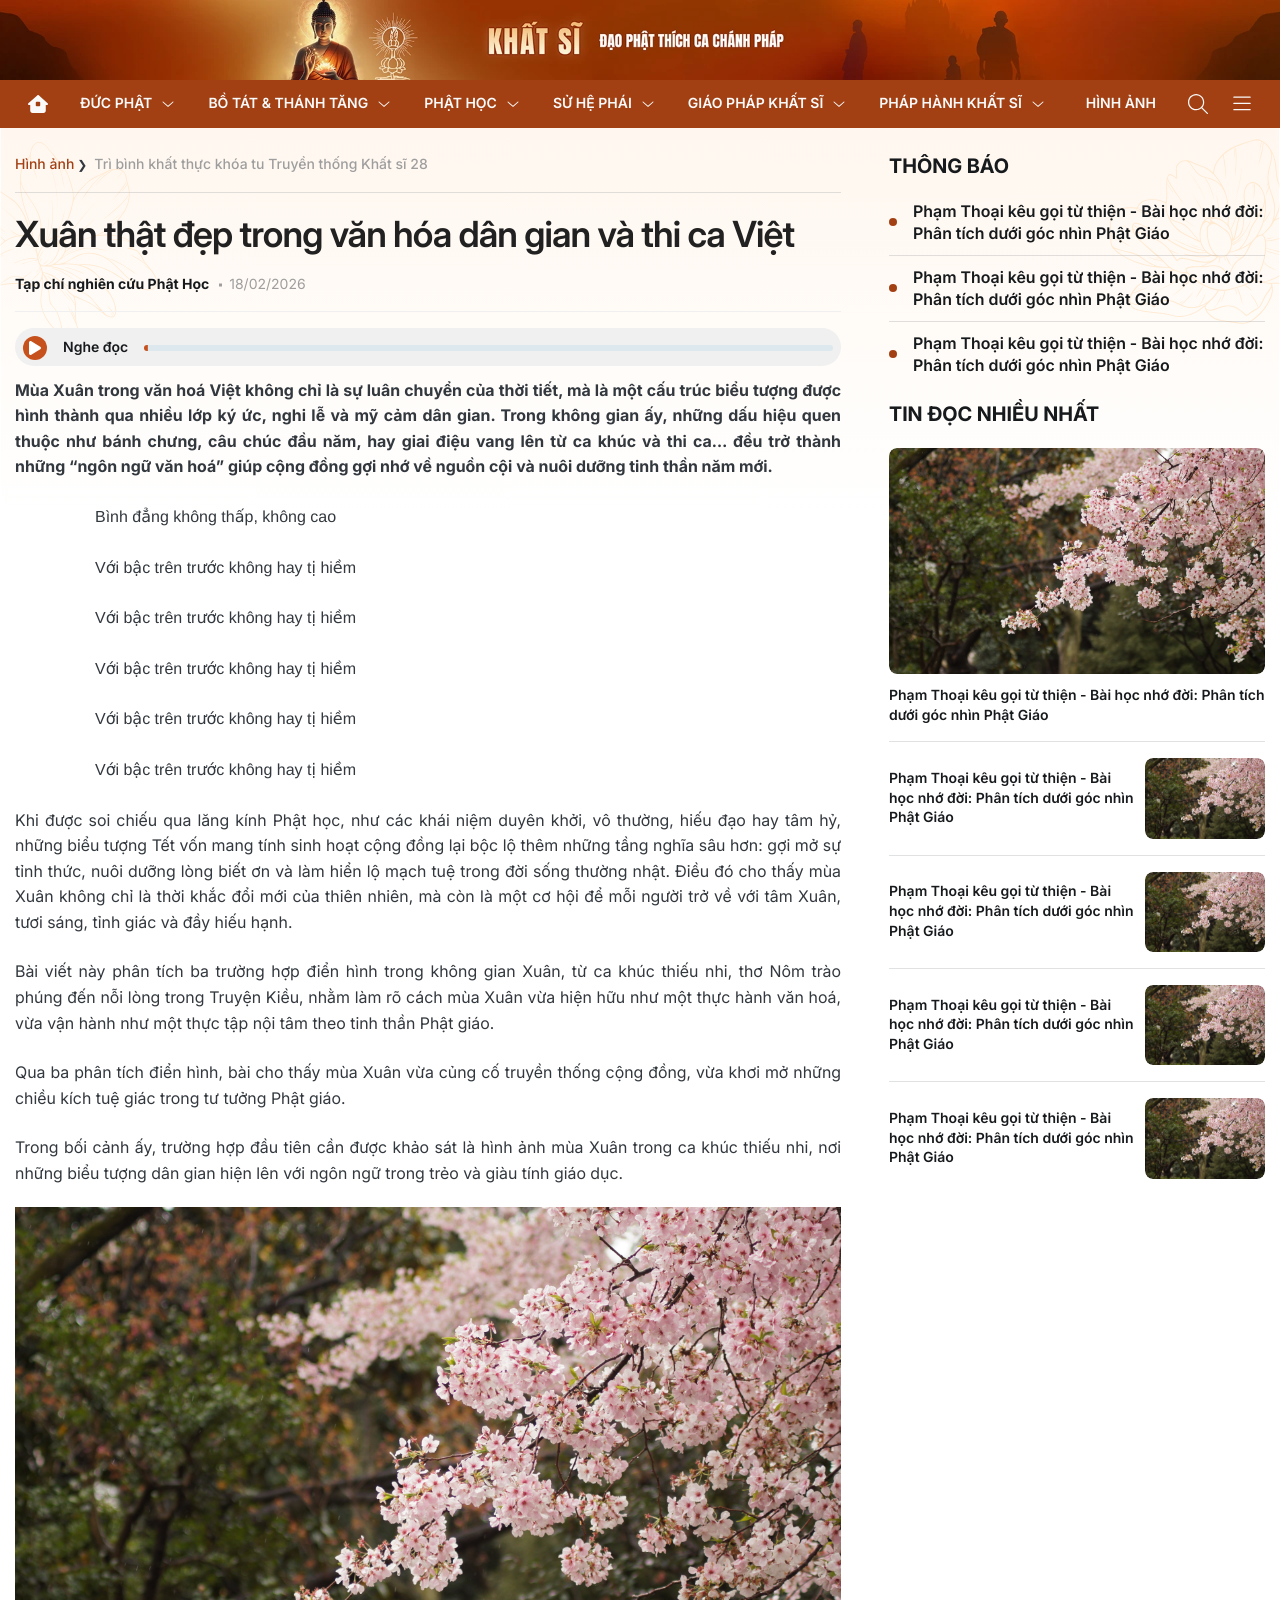
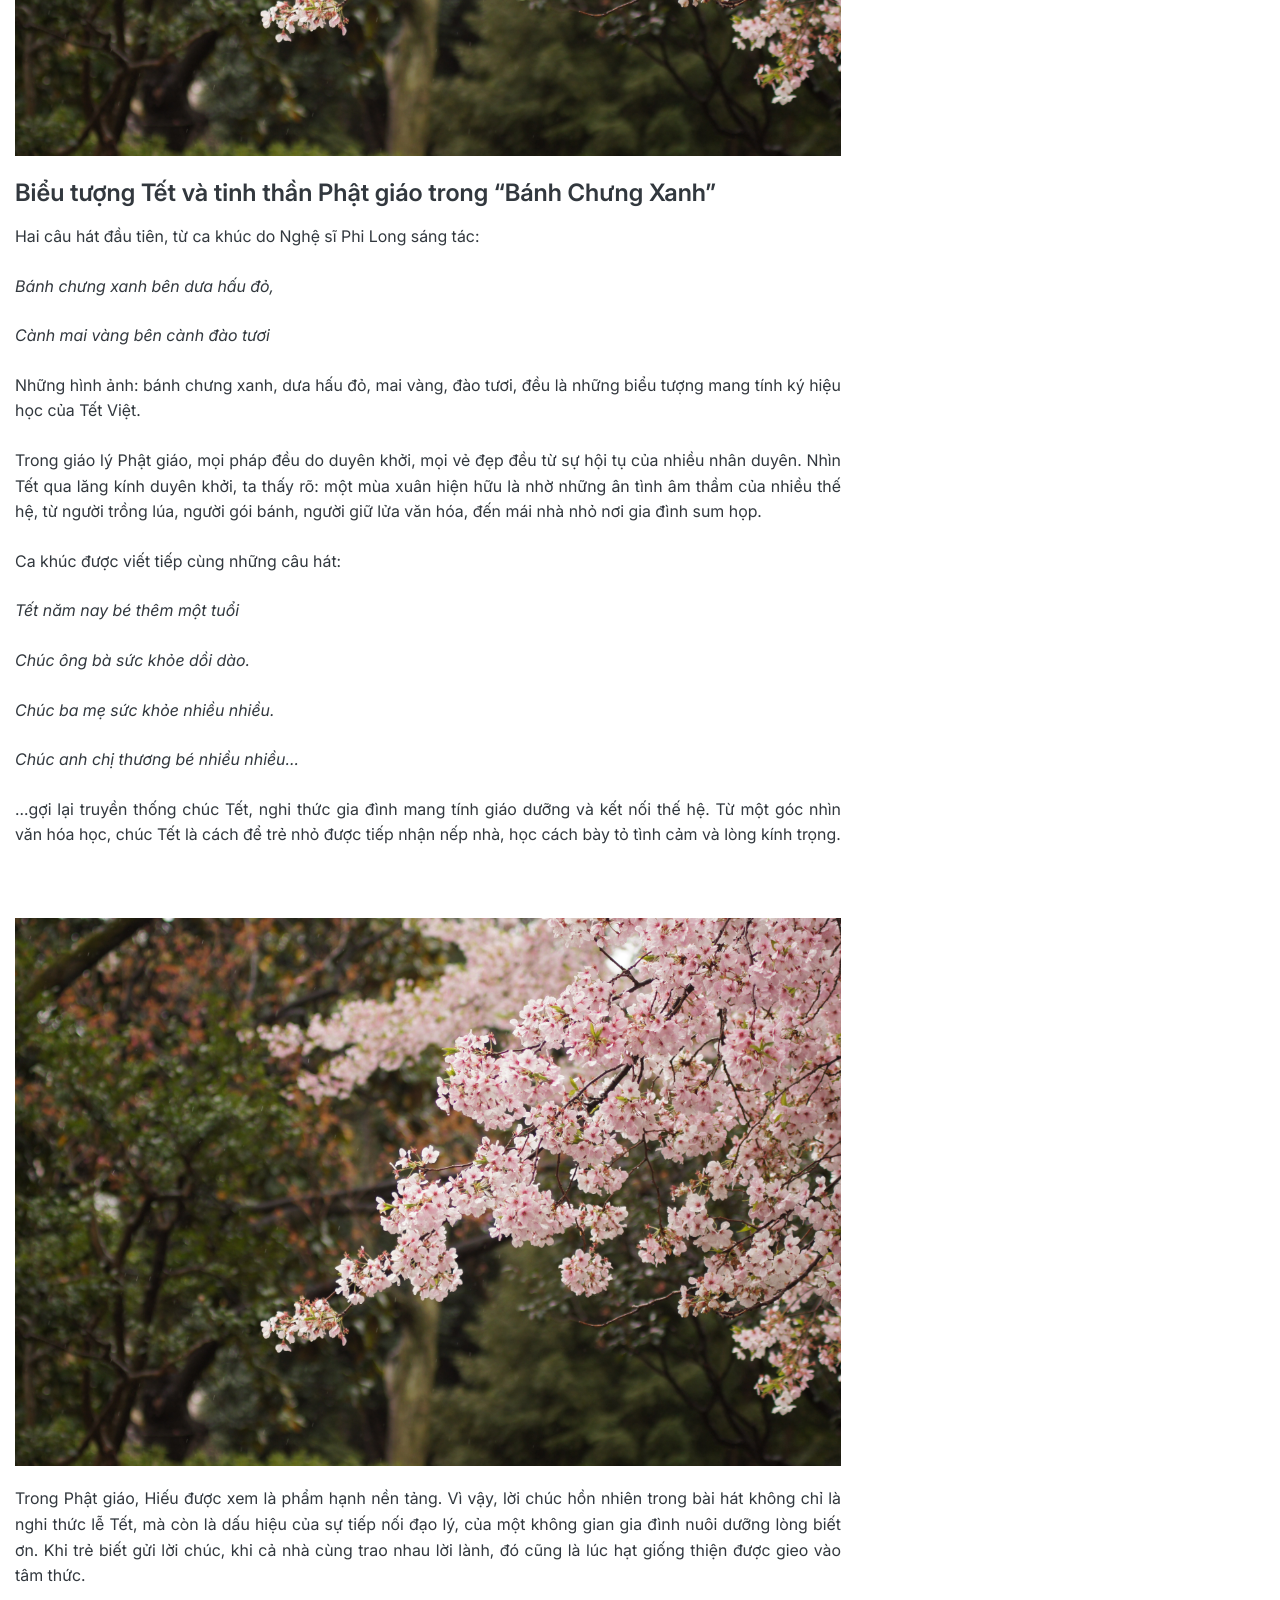
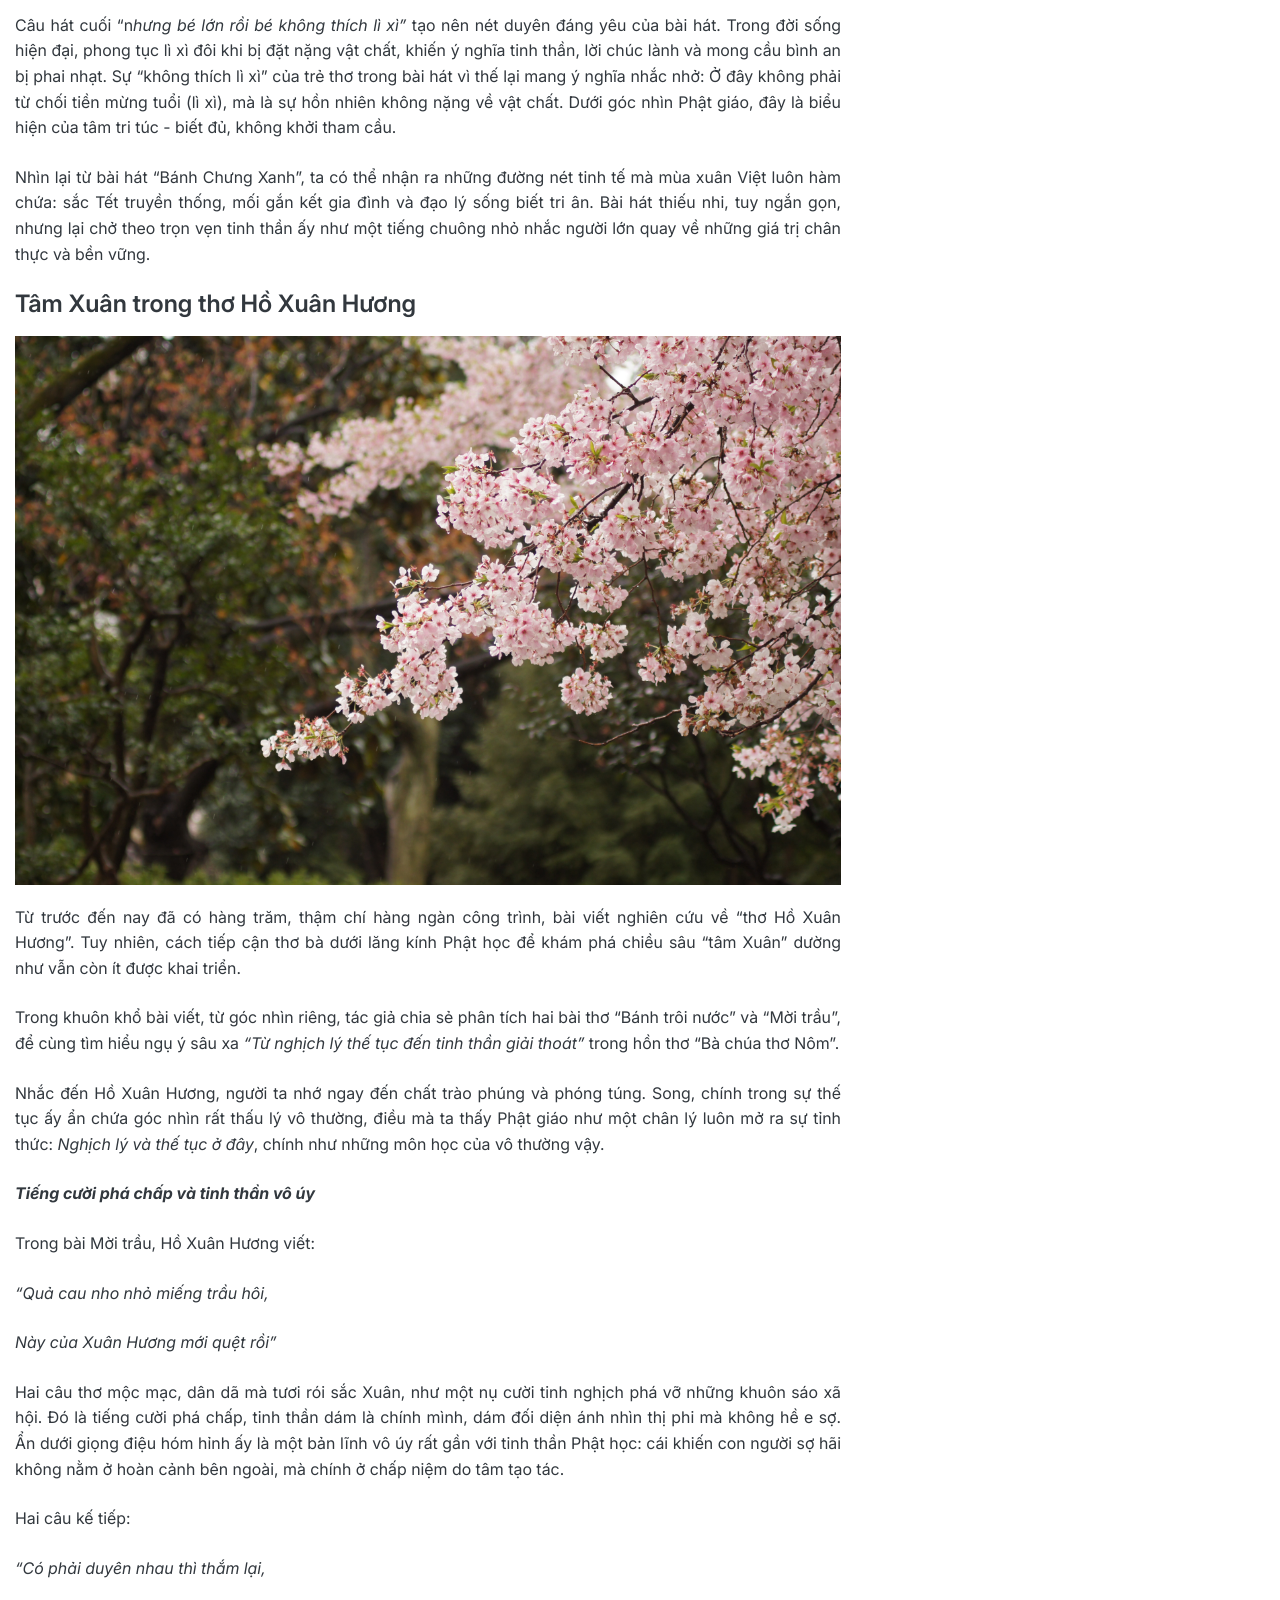
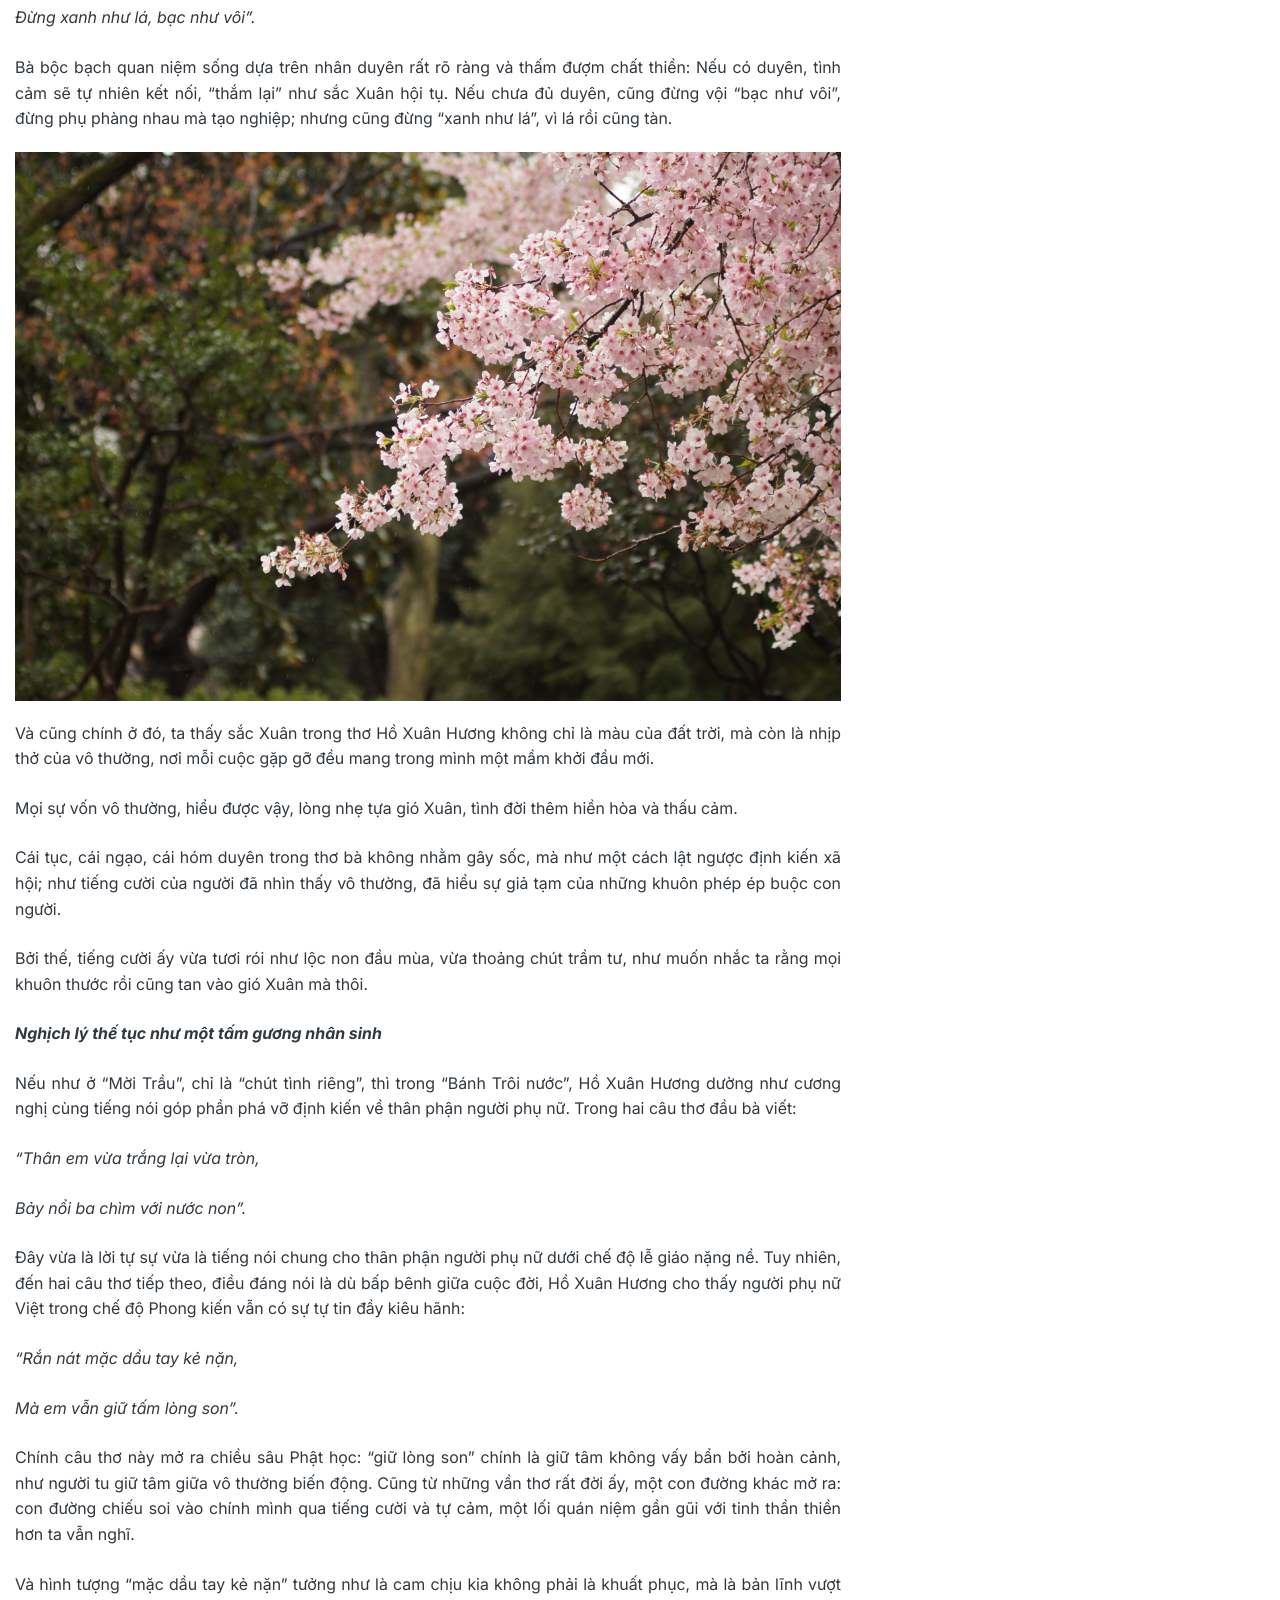
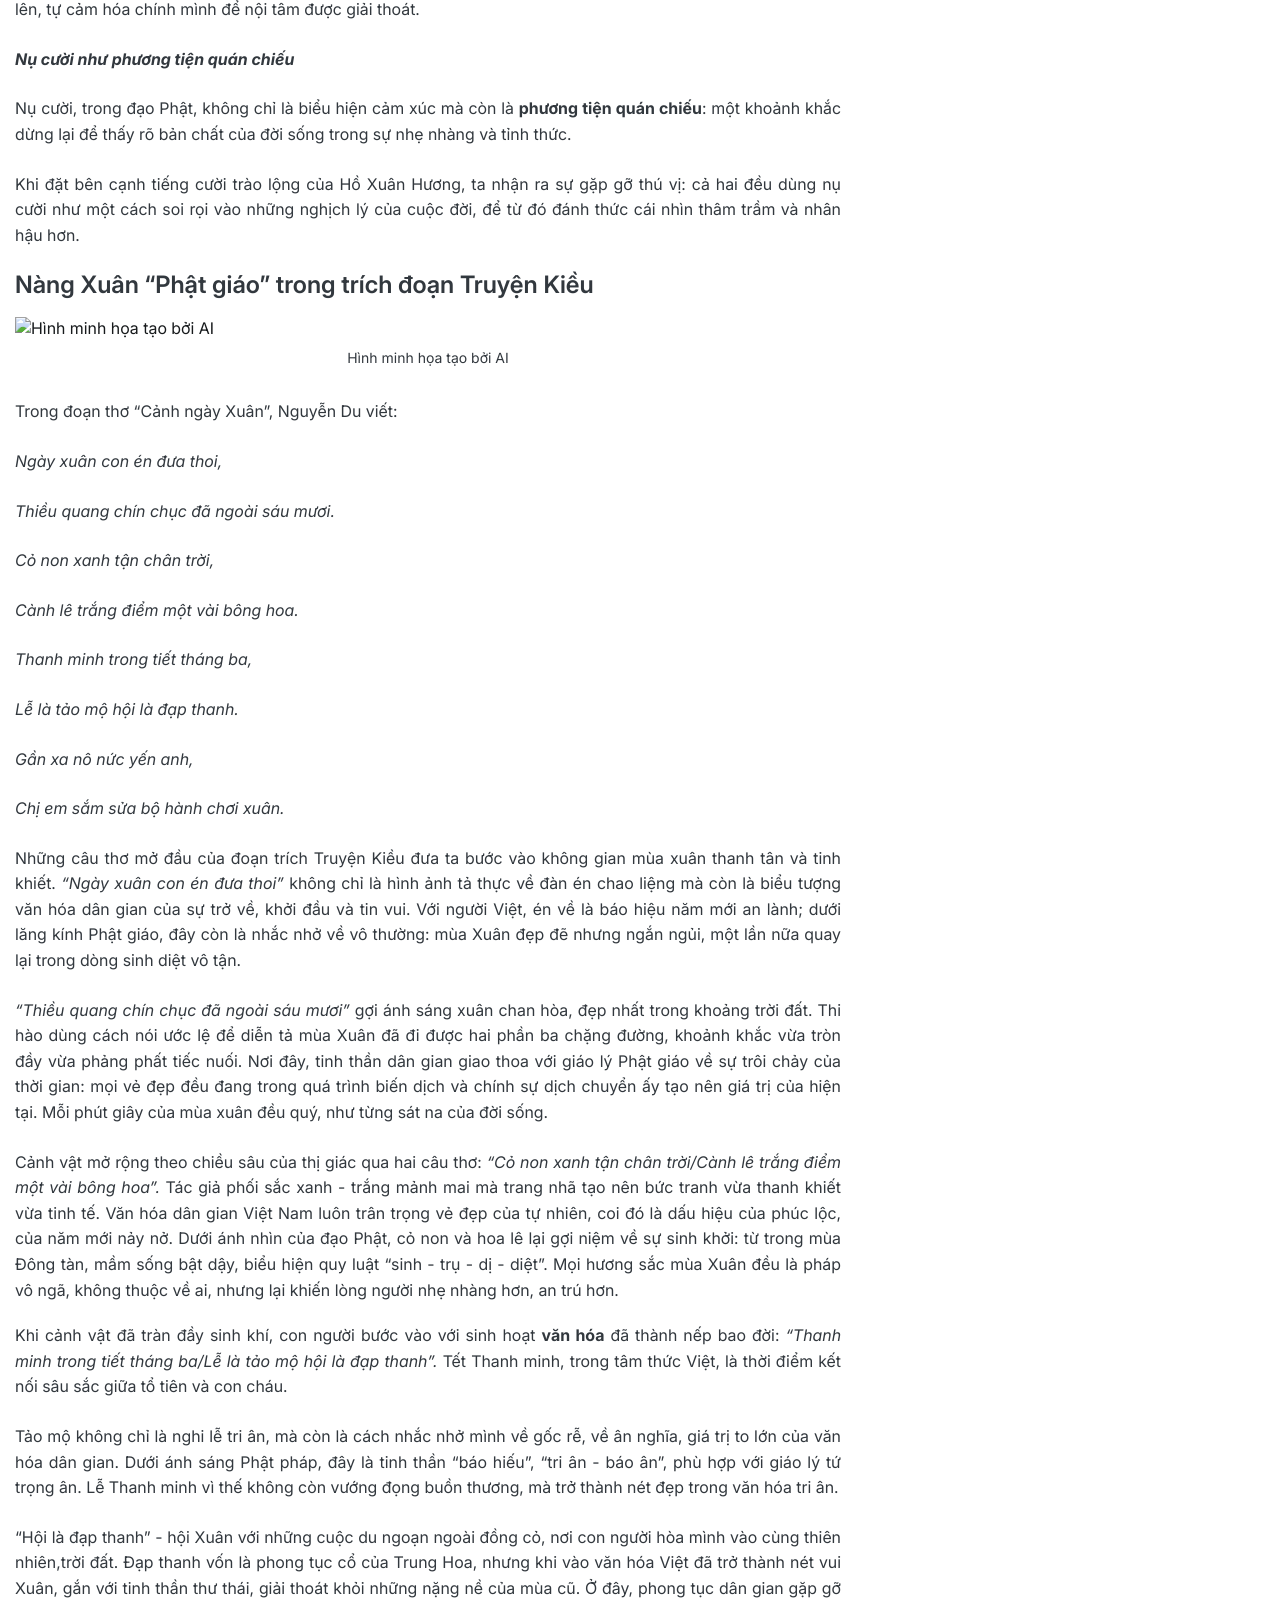
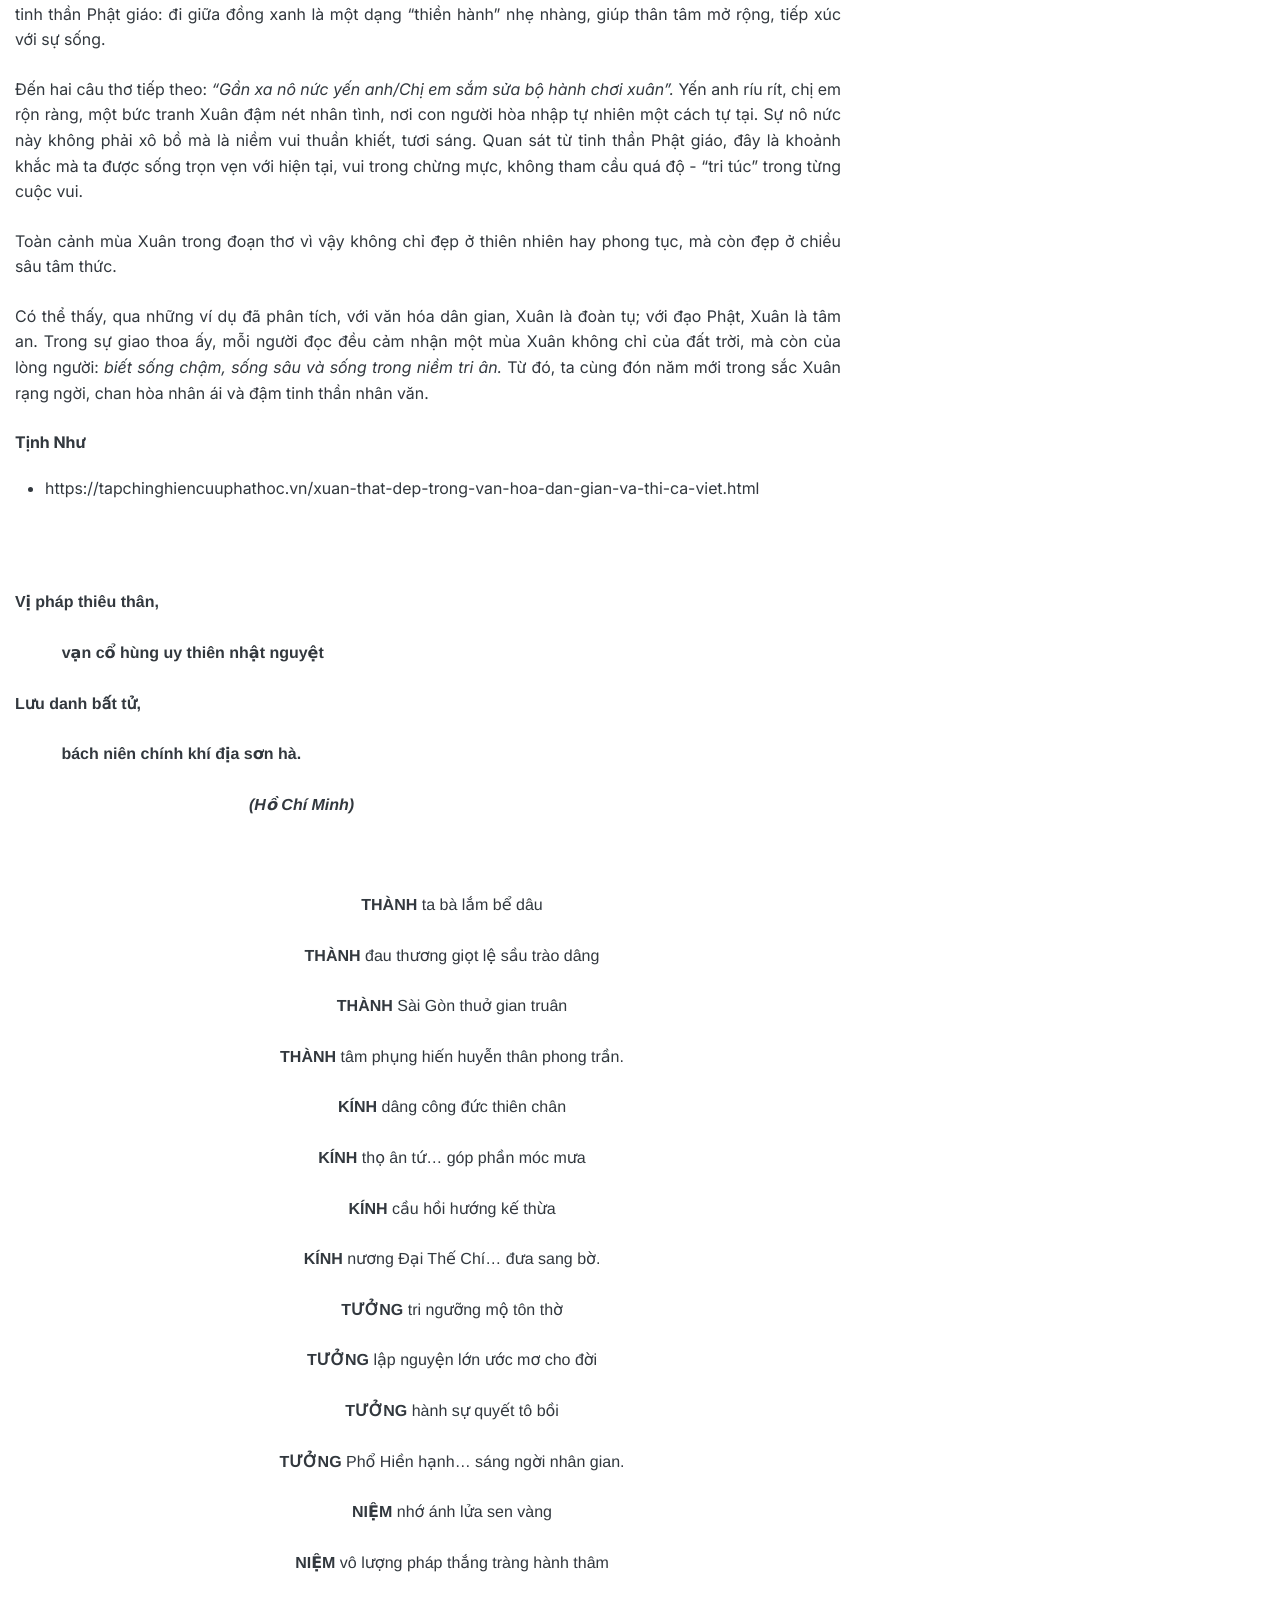
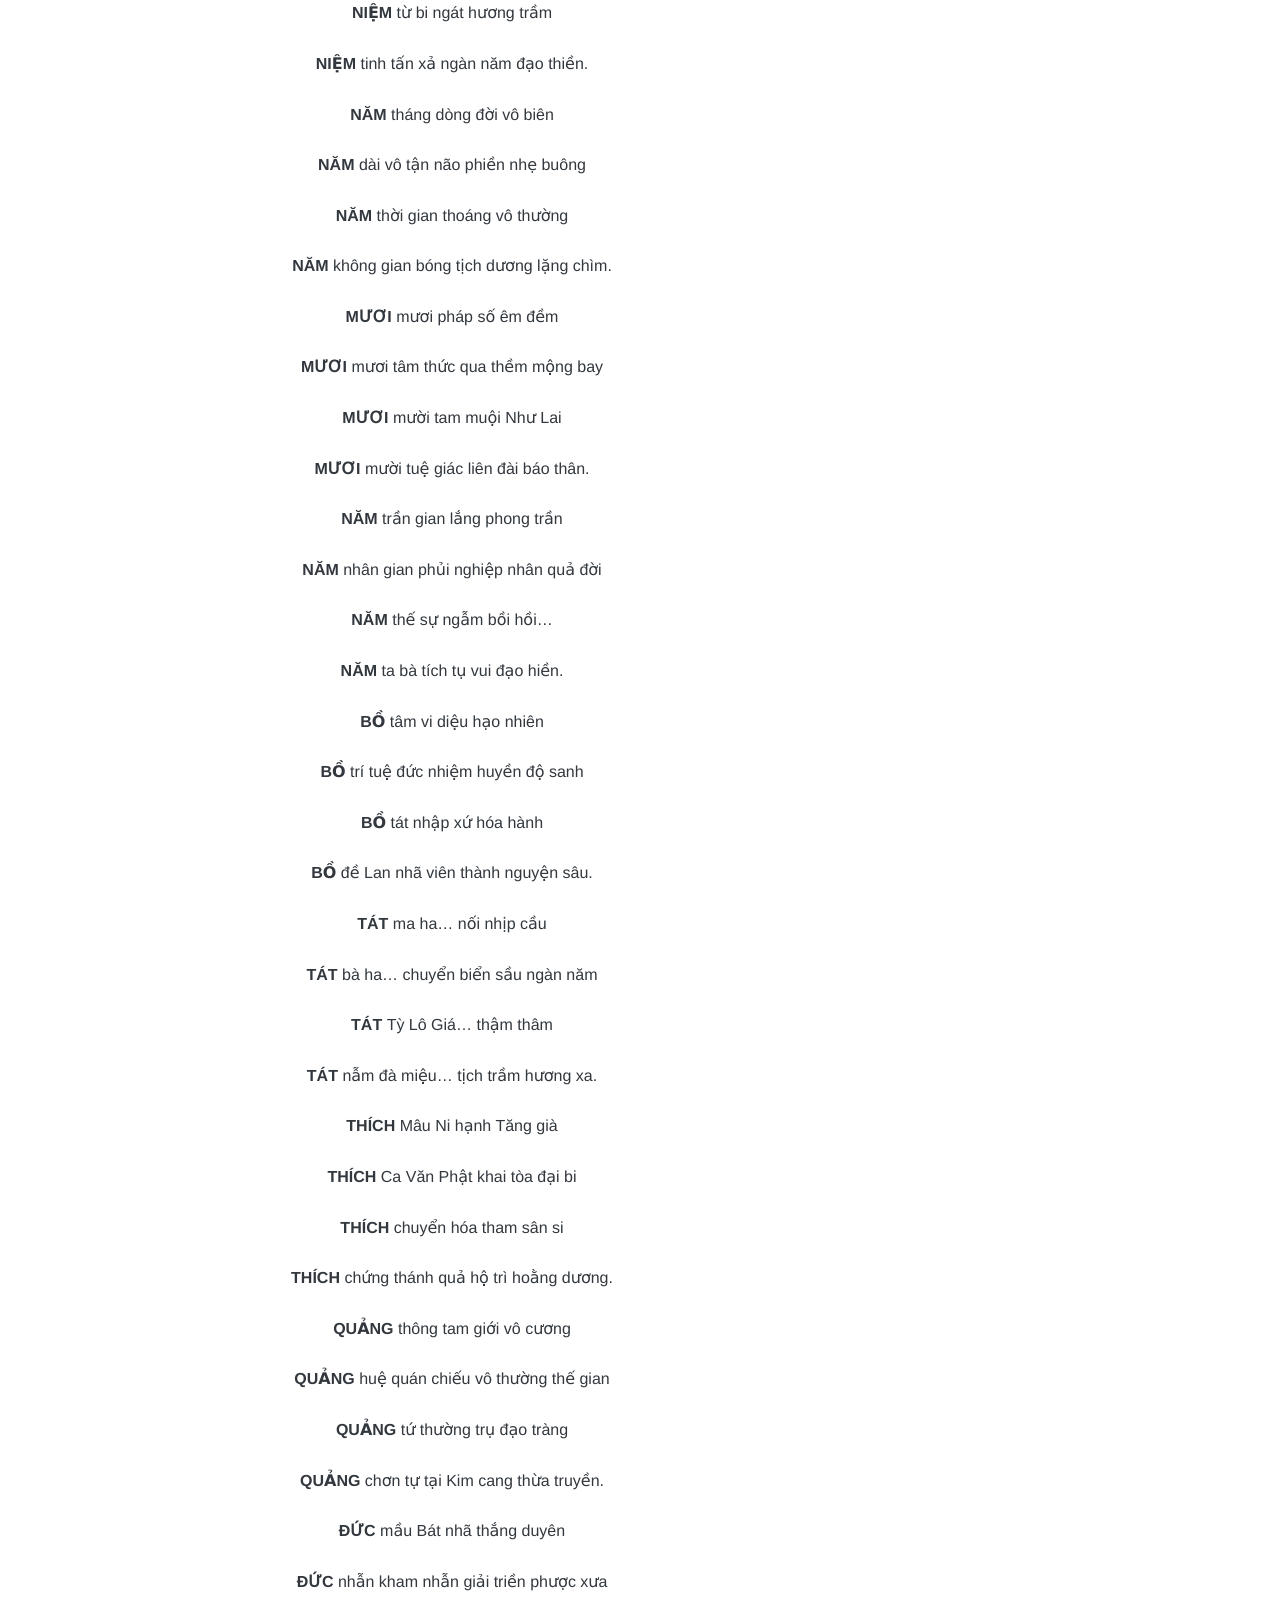
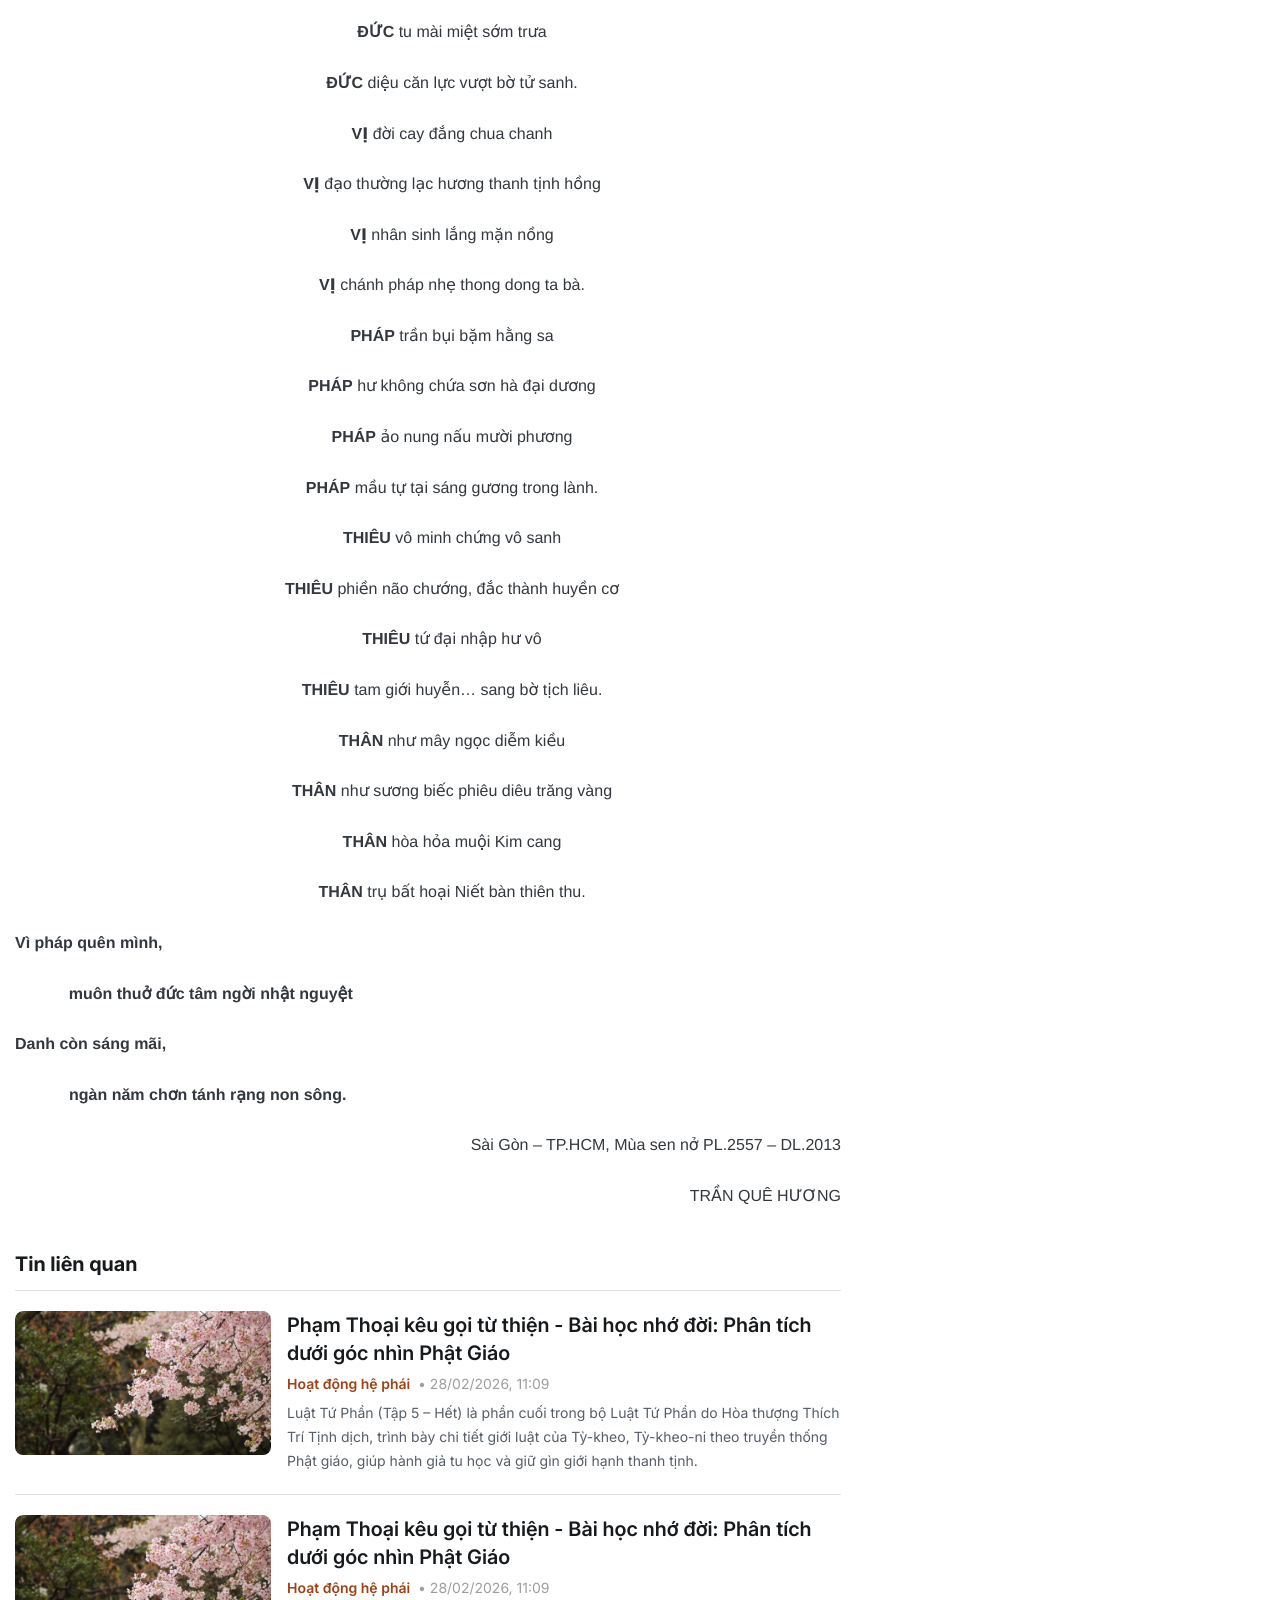
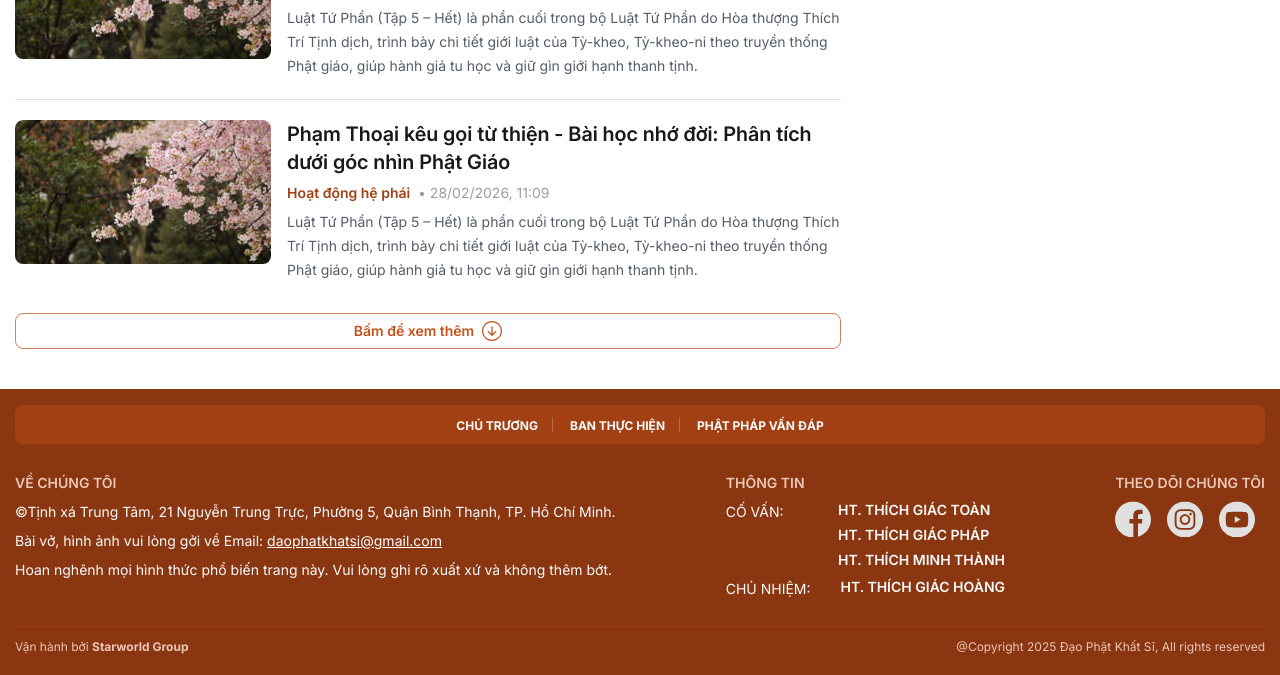
==== detail.html @ 5e08ee6c "19/3" ====
<!DOCTYPE html>
<html lang="vi">
    <head>
        <meta charset="UTF-8" />
        <meta http-equiv="X-UA-Compatible" content="IE=edge" />
        <meta name="viewport" content="width=device-width, initial-scale=1.0" />
        <!-- favicon -->
        <link rel="icon" href="./images/favicon/favicon.ico" type="image/x-icon">
        <!-- end favicon -->
        <meta name="next-size-adjust" content=""/>
        <title>Nối truyền Thích Ca chánh Pháp</title>
        <meta name="description" content="Trang thông tin tổng hợp về Đạo phật Khất sĩ, Giáo Hội Tăng Già Khất Sĩ Việt Nam, cung cấp tri thức Phật Gíao chính xác."/>
        <meta property="og:title" content="Nối truyền Thích Ca chánh Pháp"/>
        <meta property="og:description" content="Trang thông tin tổng hợp về Đạo phật Khất sĩ, Giáo Hội Tăng Già Khất Sĩ Việt Nam, cung cấp tri thức Phật Gíao chính xác."/>
        <meta property="og:image" content="https://khatsi.vn/images/metadata/og-img.png"/>
        <meta property="og:image:width" content="640"/>
        <meta property="og:image:height" content="360"/>
        <meta property="og:image:alt" content="Trang thông tin tổng hợp về Đạo phật Khất sĩ, Giáo Hội Tăng Già Khất Sĩ Việt Nam, cung cấp tri thức Phật Gíao chính xác."/>
        <meta name="twitter:card" content="summary_large_image"/>
        <meta name="twitter:title" content="Nối truyền Thích Ca chánh Pháp"/>
        <meta name="twitter:description" content="Trang thông tin tổng hợp về Đạo phật Khất sĩ, Giáo Hội Tăng Già Khất Sĩ Việt Nam, cung cấp tri thức Phật Gíao chính xác."/>
        <meta name="twitter:image" content="https://khatsi.vn/images/metadata/og-img.png"/>
        <meta name="twitter:image:width" content="640"/>
        <meta name="twitter:image:height" content="360"/>
        <meta name="twitter:image:alt" content="Trang thông tin tổng hợp về Đạo phật Khất sĩ, Giáo Hội Tăng Già Khất Sĩ Việt Nam, cung cấp tri thức Phật Gíao chính xác."/>
        <link rel="icon" href="./images/favicon/favicon.ico" type="image/x-icon" sizes="16x16"/>
       
        <!-- font -->
        <link rel="preconnect" href="https://fonts.googleapis.com">
        <link rel="preconnect" href="https://fonts.gstatic.com" crossorigin>
        <link href="https://fonts.googleapis.com/css2?family=Inter:ital,opsz,wght@0,14..32,100..900;1,14..32,100..900&family=Roboto:ital,wght@0,100..900;1,100..900&display=swap" rel="stylesheet">
        <!-- end font -->
        <link rel="stylesheet" href="./lib/swiper/swiper-bundle.min.css" />
        <link rel="stylesheet" href="./lib/fancybox/jquery.fancybox.min.css" />
        <link rel="stylesheet" href="./css/style.css" />
        <script src="./lib/jquery/jquery-3.7.1.min.js"></script>
    </head>

    <body>
        <!-- ads top -->
        <div class="ads-top">
            <div class="d-3xl-block d-md-none">
                <img src="./images/webp/banner-top-1920.webp" alt="">
            </div>
            <div class="d-3xl-none d-md-block">
                <img src="./images/webp/banner-top-480.webp" alt="">
            </div>
        </div>
        <!-- end ads top -->
        <!-- header -->
        <header id="header" class="header relative js__stickyHeader">
            <!-- pc -->
            <div class="d-3xl-block d-lg-none">
                <!-- navbar -->
                <nav class="w-wrapper navbar bg-red-a2 d-3xl-flex">
                    <div class="navber-container w-1280 d-3xl-flex items-center justify-between gap-8">
                        <!-- navbar home -->
                        <div class="navbar-home flex-0">
                            <a href="#" class="navbar-home__link">
                                <img src="./images/svg/home-fa.svg" alt="" />
                            </a>
                        </div>
                        <!-- end navbar home -->
                        <!-- menu -->
                        <ul class="navbar-wrapper w-full flex-1 d-3xl-flex items-center">
                            <!-- item -->
                            <li class="navbar-item">
                                <div class="navbar-item__heading d-3xl-flex items-center">
                                    <div class="navbar-item__title fs-14 text-w-fa text-uppercase fw-600">
                                        <a href="#" class="">Đức phật</a>
                                    </div>
                                    <div class="navbar-item__icon">
                                        <img src="./images/svg/arrow-down-fa.svg" alt="">
                                    </div>
                                </div>
                                <ul class="navbar-dropdown fs-16 text-gray-323 fw-500">
                                    <li class="navbar-dropdown__item">
                                        <a href="#">Phật đản</a>
                                    </li>
                                    <li class="navbar-dropdown__item">
                                        <a href="#">Phật thành đạo</a>
                                    </li>
                                    <li class="navbar-dropdown__item">
                                        <a href="#">Công hạnh Đức Phật</a>
                                    </li>
                                </ul>
                            </li>
                            <!-- end item -->
                            <!-- item -->
                            <li class="navbar-item">
                                <div class="navbar-item__heading d-3xl-flex items-center">
                                    <div class="navbar-item__title fs-14 text-w-fa text-uppercase fw-600">
                                        <a href="#" class="">Bồ tát & Thánh tăng</a>
                                    </div>
                                    <div class="navbar-item__icon">
                                        <img src="./images/svg/arrow-down-fa.svg" alt="">
                                    </div>
                                </div>
                                <ul class="navbar-dropdown fs-16 text-gray-323 fw-500">
                                    <li class="navbar-dropdown__item">
                                        <a href="#">Phật đản</a>
                                    </li>
                                    <li class="navbar-dropdown__item">
                                        <a href="#">Phật thành đạo</a>
                                    </li>
                                    <li class="navbar-dropdown__item">
                                        <a href="#">Công hạnh Đức Phật</a>
                                    </li>
                                </ul>
                            </li>
                            <!-- end item -->
                            <!-- item -->
                            <li class="navbar-item">
                                <div class="navbar-item__heading d-3xl-flex items-center">
                                    <div class="navbar-item__title fs-14 text-w-fa text-uppercase fw-600">
                                        <a href="#" class="">Phật học</a>
                                    </div>
                                    <div class="navbar-item__icon">
                                        <img src="./images/svg/arrow-down-fa.svg" alt="">
                                    </div>
                                </div>
                                <ul class="navbar-dropdown fs-16 text-gray-323 fw-500">
                                    <li class="navbar-dropdown__item">
                                        <a href="#">Phật đản</a>
                                    </li>
                                    <li class="navbar-dropdown__item">
                                        <a href="#">Phật thành đạo</a>
                                    </li>
                                    <li class="navbar-dropdown__item">
                                        <a href="#">Công hạnh Đức Phật</a>
                                    </li>
                                </ul>
                            </li>
                            <!-- end item -->
                            <!-- item -->
                            <li class="navbar-item">
                                <div class="navbar-item__heading d-3xl-flex items-center">
                                    <div class="navbar-item__title fs-14 text-w-fa text-uppercase fw-600">
                                        <a href="#" class="">Sử hệ phái</a>
                                    </div>
                                    <div class="navbar-item__icon">
                                        <img src="./images/svg/arrow-down-fa.svg" alt="">
                                    </div>
                                </div>
                                <ul class="navbar-dropdown fs-16 text-gray-323 fw-500">
                                    <li class="navbar-dropdown__item">
                                        <a href="#">Phật đản</a>
                                    </li>
                                    <li class="navbar-dropdown__item">
                                        <a href="#">Phật thành đạo</a>
                                    </li>
                                    <li class="navbar-dropdown__item">
                                        <a href="#">Công hạnh Đức Phật</a>
                                    </li>
                                </ul>
                            </li>
                            <!-- end item -->
                            <!-- item -->
                            <li class="navbar-item">
                                <div class="navbar-item__heading d-3xl-flex items-center">
                                    <div class="navbar-item__title fs-14 text-w-fa text-uppercase fw-600">
                                        <a href="#" class="">Giáo pháp khất sĩ</a>
                                    </div>
                                    <div class="navbar-item__icon">
                                        <img src="./images/svg/arrow-down-fa.svg" alt="">
                                    </div>
                                </div>
                                <ul class="navbar-dropdown fs-16 text-gray-323 fw-500">
                                    <li class="navbar-dropdown__item">
                                        <a href="#">Phật đản</a>
                                    </li>
                                    <li class="navbar-dropdown__item">
                                        <a href="#">Phật thành đạo</a>
                                    </li>
                                    <li class="navbar-dropdown__item">
                                        <a href="#">Công hạnh Đức Phật</a>
                                    </li>
                                </ul>
                            </li>
                            <!-- end item -->
                            <!-- item -->
                            <li class="navbar-item">
                                <div class="navbar-item__heading d-3xl-flex items-center">
                                    <div class="navbar-item__title fs-14 text-w-fa text-uppercase fw-600">
                                        <a href="#" class="">Pháp hành khất sĩ</a>
                                    </div>
                                    <div class="navbar-item__icon">
                                        <img src="./images/svg/arrow-down-fa.svg" alt="">
                                    </div>
                                </div>
                                <ul class="navbar-dropdown fs-16 text-gray-323 fw-500">
                                    <li class="navbar-dropdown__item">
                                        <a href="#">Phật đản</a>
                                    </li>
                                    <li class="navbar-dropdown__item">
                                        <a href="#">Phật thành đạo</a>
                                    </li>
                                    <li class="navbar-dropdown__item">
                                        <a href="#">Công hạnh Đức Phật</a>
                                    </li>
                                </ul>
                            </li>
                            <!-- end item -->
                            
                        </ul>
                        <!-- end menu -->
                        
                        <div class="navbar-right flex-0 d-3xl-flex items-center gap-8">
                            <!-- hinh anh -->
                            <div class="navbar-item">
                                <div class="navbar-item__heading d-3xl-flex items-center">
                                    <div class="navbar-item__title fs-14 text-w-fa text-uppercase fw-600">
                                        <a href="#" class="">Hình ảnh</a>
                                    </div>
                                </div>
                            </div>
                            <!-- end hinh anh -->
                            <!-- search -->
                            <div class="serach-pc js__searchPc">
                                <div class="serach-pc__icon flex-0 icon-20 js__showFormSearchPc">
                                    <img src="./images/svg/search-fa.svg" alt="">
                                </div>
                                
                                <!-- form -->
                                <div class="serach-pc__form js__formSearchPc">
                                    <form action="" class="relative">
                                        <div class="form-group d-3xl-flex items-center w-full">
                                            <input type="text" class="search-input fs-14 w-full h-full js__focusSearchPc" placeholder="Nhập nội dung cần tìm...">
                                            <button class="search-btn">
                                                <img src="./images/svg/search-fa.svg" alt="">
                                            </button>
                                        </div>
                                    </form>
                                </div>
                                <!-- end form -->
                            </div>
                            <!-- end search -->
                            <!-- navbar more -->
                            <div class="navbar-more js__navbarMore">
                                <div class="navbar-more__icon js__navbarMoreIcon">
                                    <div class="bar d-3xl-flex items-center justify-end">
                                        <div class="bar-icon">
                                            <img src="./images/svg/bar-fa.svg" alt="">
                                        </div>
                                    </div>
                                    <div class="close d-3xl-none items-center justify-end">
                                        <div class="bar-icon">
                                            <img src="./images/svg/close-fa.svg" alt="">
                                        </div>
                                    </div>
                                </div>
                                <div class="navbar-more__content js__navbarMoreContent">
                                    <div class="navbar-more__inner w-1280 scroll">
                                        <ul class="navbar-more__list d-3xl-grid col-4 col-md-2 gap-20 pt-12">
                                            <li class="navbar-more__item js__fullMoreNavbarItem">
                                                <div class="navbar-more__title"><a href="#">Cate 1</a></div>
                                                <ul class="navbar-more__children">
                                                    <li><a href="#">Cate 2</a></li>
                                                    <li><a href="#">Cate 2</a></li>
                                                    <li><a href="#">Cate 2</a></li>
                                                    <li><a href="#">Cate 2</a></li>
                                                </ul>
                                                <div class="navbar-more__btn fs-12 text-gray-75 js__showFullMoreNavbarItem">Xem thêm</div>
                                            </li>
                                            <li class="navbar-more__item js__fullMoreNavbarItem">
                                                <div class="navbar-more__title"><a href="#">Cate 1</a></div>
                                                <ul class="navbar-more__children">
                                                    <li><a href="#">Cate 2</a></li>
                                                    <li><a href="#">Cate 2</a></li>
                                                    <li><a href="#">Cate 2</a></li>
                                                    <li><a href="#">Cate 2</a></li>
                                                </ul>
                                                <div class="navbar-more__btn fs-12 text-gray-75 js__showFullMoreNavbarItem">Xem thêm</div>
                                            </li>
                                            <li class="navbar-more__item js__fullMoreNavbarItem">
                                                <div class="navbar-more__title"><a href="#">Cate 1</a></div>
                                                <ul class="navbar-more__children">
                                                    <li><a href="#">Cate 2</a></li>
                                                    <li><a href="#">Cate 2</a></li>
                                                    <li><a href="#">Cate 2</a></li>
                                                    <li><a href="#">Cate 2</a></li>
                                                </ul>
                                                <div class="navbar-more__btn fs-12 text-gray-75 js__showFullMoreNavbarItem">Xem thêm</div>
                                            </li>
                                            <li class="navbar-more__item js__fullMoreNavbarItem">
                                                <div class="navbar-more__title"><a href="#">Cate 1</a></div>
                                                <ul class="navbar-more__children">
                                                    <li><a href="#">Cate 2</a></li>
                                                    <li><a href="#">Cate 2</a></li>
                                                    <li><a href="#">Cate 2</a></li>
                                                    <li><a href="#">Cate 2</a></li>
                                                </ul>
                                                <div class="navbar-more__btn fs-12 text-gray-75 js__showFullMoreNavbarItem">Xem thêm</div>
                                            </li>
                                            <li class="navbar-more__item js__fullMoreNavbarItem">
                                                <div class="navbar-more__title"><a href="#">Cate 1</a></div>
                                                <ul class="navbar-more__children">
                                                    <li><a href="#">Cate 2</a></li>
                                                    <li><a href="#">Cate 2</a></li>
                                                    <li><a href="#">Cate 2</a></li>
                                                    <li><a href="#">Cate 2</a></li>
                                                </ul>
                                                <div class="navbar-more__btn fs-12 text-gray-75 js__showFullMoreNavbarItem">Xem thêm</div>
                                            </li>
                                            <li class="navbar-more__item js__fullMoreNavbarItem">
                                                <div class="navbar-more__title"><a href="#">Cate 1</a></div>
                                                <ul class="navbar-more__children">
                                                    <li><a href="#">Cate 2</a></li>
                                                    <li><a href="#">Cate 2</a></li>
                                                    <li><a href="#">Cate 2</a></li>
                                                    <li><a href="#">Cate 2</a></li>
                                                </ul>
                                                <div class="navbar-more__btn fs-12 text-gray-75 js__showFullMoreNavbarItem">Xem thêm</div>
                                            </li>
                                            <li class="navbar-more__item js__fullMoreNavbarItem">
                                                <div class="navbar-more__title"><a href="#">Cate 1</a></div>
                                                <ul class="navbar-more__children">
                                                    <li><a href="#">Cate 2</a></li>
                                                    <li><a href="#">Cate 2</a></li>
                                                    <li><a href="#">Cate 2</a></li>
                                                    <li><a href="#">Cate 2</a></li>
                                                </ul>
                                                <div class="navbar-more__btn fs-12 text-gray-75 js__showFullMoreNavbarItem">Xem thêm</div>
                                            </li>
                                        </ul>
                                    </div>
                                </div>
                            </div>
                            <!-- end navbar more -->
                        </div>
                    </div>
                </nav>
                <!-- end navbar -->
            </div>
            <!-- end pc -->

            <!-- mb -->
            <div class="d-3xl-none d-lg-block">
                <div class="header-mb w-wrapper relative z-30 bg-red-a2 py-4">
                    <div class="header-mb__container w-1280 w-full d-3xl-flex items-center">
                        <!-- left -->
                        <div class="header-mb__left flex-0 d-3xl-flex items-center">
                            <a href="#" class="mb-home">
                                <img src="./images/svg/home-fa.svg" alt="">
                            </a>

                        </div>
                        <!-- end left -->

                        <!-- right -->
                        <div class="header-mb__right flex-1 d-3xl-flex items-center justify-end">
                            <!-- hinh anh -->
                            <div class="cate-image">
                                <a href="#" class="cate-image__link">
                                    <img src="./images/svg/image-fa.svg" alt="">
                                </a>
                            </div>
                            <!-- end hinh anh -->
                            <!-- search -->
                            <div class="search-mb">
                                <div class="search-mb__icon js__searchMb">
                                    <img src="./images/svg/search-fa.svg" alt="">
                                </div>
                                <div class="search-mb__form w-full js__formSearchMb shadow">
                                    <form action="" class="w-full h-full">
                                        <div class="search-mb__group relative w-full h-full">
                                            <input type="text" class="search-mb__input w-full h-full p-8 fs-14 js__focusSearchMb" placeholder="Tìm kiếm...">
                                            <div class="search-mb__btn absolute h-full js__closeSearchMb">
                                                <img src="./images/svg/close-gray.svg" alt="">
                                            </div>
                                        </div>
                                    </form>
                                </div>
                            </div>
                            <!-- end search -->

                        
                            <!-- sub menu -->
                            <div class="sub-menu-mb-wrapper js__subMenuContainer">
                                <div class="icon-bar js__clickShowMenuMb">
                                    <img src="./images/svg/bar-fa.svg" alt="" loading="lazy">
                                </div>
                                <div class="sub-menu-mb js__subMenuMb">
                                    <div class="sub-menu-mb__close js__closeSubMenuMb d-3xl-flex items-center">
                                        <img src="./images/svg/close-fa.svg" alt="" loading="lazy">
                                    </div>

                                    <div class="sub-menu-mb__container px-15 pb-30 pt-10 scroll">
                                        <ul class="sub-menu-mb__list js__subMenuMbContainer">
                                            <!-- item -->
                                            <li class="sub-menu-mb__item js__subMenuMbItem">
                                                <!-- heading -->
                                                <div class="sub-menu-mb__heading d-3xl-flex items-center justify-between js__showSubMenuMbItem">
                                                    <div class="link flex-1 fs-16 fw-600">
                                                        Đức phật
                                                    </div>
                                                    <div class="arrow-icon flex-0 icon-16 ">
                                                        <img src="./images/svg/arrow-down-gray.svg" alt="">
                                                    </div>
                                                </div>
                                                <!-- end heading -->

                                                <!-- dropwdown -->
                                                <div class="sub-menu-mb__dropdown fs-14 fw-600 text-gray-21">
                                                    <a href="#" class="link d-3xl-flex flex-1">Phật đản</a>
                                                    <a href="#" class="link d-3xl-flex flex-1">Phật thành đạo</a>
                                                    <a href="#" class="link d-3xl-flex flex-1">Công hạnh Đức Phật</a>
                                                </div>
                                                <!-- end dropwdown -->
                                            </li>
                                            <!-- end item -->
                                            <!-- item -->
                                            <li class="sub-menu-mb__item js__subMenuMbItem">
                                                <!-- heading -->
                                                <div class="sub-menu-mb__heading d-3xl-flex items-center justify-between js__showSubMenuMbItem">
                                                    <div class="link flex-1 fs-16 fw-600">
                                                        Đức phật
                                                    </div>
                                                    <div class="arrow-icon flex-0 icon-16 ">
                                                        <img src="./images/svg/arrow-down-gray.svg" alt="">
                                                    </div>
                                                </div>
                                                <!-- end heading -->

                                                <!-- dropwdown -->
                                                <div class="sub-menu-mb__dropdown fs-14 fw-600 text-gray-21">
                                                    <a href="#" class="link d-3xl-flex flex-1">Phật đản</a>
                                                    <a href="#" class="link d-3xl-flex flex-1">Phật thành đạo</a>
                                                    <a href="#" class="link d-3xl-flex flex-1">Công hạnh Đức Phật</a>
                                                </div>
                                                <!-- end dropwdown -->
                                            </li>
                                            <!-- end item -->
                                            <!-- item -->
                                            <li class="sub-menu-mb__item js__subMenuMbItem">
                                                <!-- heading -->
                                                <div class="sub-menu-mb__heading d-3xl-flex items-center justify-between js__showSubMenuMbItem">
                                                    <div class="link flex-1 fs-16 fw-600">
                                                        Đức phật
                                                    </div>
                                                    <div class="arrow-icon flex-0 icon-16 ">
                                                        <img src="./images/svg/arrow-down-gray.svg" alt="">
                                                    </div>
                                                </div>
                                                <!-- end heading -->

                                                <!-- dropwdown -->
                                                <div class="sub-menu-mb__dropdown fs-14 fw-600 text-gray-21">
                                                    <a href="#" class="link d-3xl-flex flex-1">Phật đản</a>
                                                    <a href="#" class="link d-3xl-flex flex-1">Phật thành đạo</a>
                                                    <a href="#" class="link d-3xl-flex flex-1">Công hạnh Đức Phật</a>
                                                </div>
                                                <!-- end dropwdown -->
                                            </li>
                                            <!-- end item -->
                                            <!-- item -->
                                            <li class="sub-menu-mb__item js__subMenuMbItem">
                                                <!-- heading -->
                                                <div class="sub-menu-mb__heading d-3xl-flex items-center justify-between js__showSubMenuMbItem">
                                                    <div class="link flex-1 fs-16 fw-600">
                                                        Đức phật
                                                    </div>
                                                    <div class="arrow-icon flex-0 icon-16 ">
                                                        <img src="./images/svg/arrow-down-gray.svg" alt="">
                                                    </div>
                                                </div>
                                                <!-- end heading -->

                                                <!-- dropwdown -->
                                                <div class="sub-menu-mb__dropdown fs-14 fw-600 text-gray-21">
                                                    <a href="#" class="link d-3xl-flex flex-1">Phật đản</a>
                                                    <a href="#" class="link d-3xl-flex flex-1">Phật thành đạo</a>
                                                    <a href="#" class="link d-3xl-flex flex-1">Công hạnh Đức Phật</a>
                                                </div>
                                                <!-- end dropwdown -->
                                            </li>
                                            <!-- end item -->
                                            <!-- item -->
                                            <li class="sub-menu-mb__item js__subMenuMbItem">
                                                <!-- heading -->
                                                <div class="sub-menu-mb__heading d-3xl-flex items-center justify-between js__showSubMenuMbItem">
                                                    <div class="link flex-1 fs-16 fw-600">
                                                        Đức phật
                                                    </div>
                                                    <div class="arrow-icon flex-0 icon-16 ">
                                                        <img src="./images/svg/arrow-down-gray.svg" alt="">
                                                    </div>
                                                </div>
                                                <!-- end heading -->

                                                <!-- dropwdown -->
                                                <div class="sub-menu-mb__dropdown fs-14 fw-600 text-gray-21">
                                                    <a href="#" class="link d-3xl-flex flex-1">Phật đản</a>
                                                    <a href="#" class="link d-3xl-flex flex-1">Phật thành đạo</a>
                                                    <a href="#" class="link d-3xl-flex flex-1">Công hạnh Đức Phật</a>
                                                </div>
                                                <!-- end dropwdown -->
                                            </li>
                                            <!-- end item -->
                                            <!-- item -->
                                            <li class="sub-menu-mb__item js__subMenuMbItem">
                                                <!-- heading -->
                                                <div class="sub-menu-mb__heading d-3xl-flex items-center justify-between js__showSubMenuMbItem">
                                                    <div class="link flex-1 fs-16 fw-600">
                                                        Đức phật
                                                    </div>
                                                    <div class="arrow-icon flex-0 icon-16 ">
                                                        <img src="./images/svg/arrow-down-gray.svg" alt="">
                                                    </div>
                                                </div>
                                                <!-- end heading -->

                                                <!-- dropwdown -->
                                                <div class="sub-menu-mb__dropdown fs-14 fw-600 text-gray-21">
                                                    <a href="#" class="link d-3xl-flex flex-1">Phật đản</a>
                                                    <a href="#" class="link d-3xl-flex flex-1">Phật thành đạo</a>
                                                    <a href="#" class="link d-3xl-flex flex-1">Công hạnh Đức Phật</a>
                                                </div>
                                                <!-- end dropwdown -->
                                            </li>
                                            <!-- end item -->
                                        </ul>                                                                       
                                    </div>
                                </div>
                            </div>
                            <!-- end sub menu -->
                        </div>                                                                                      
                        <!-- end right -->
                    </div>                              
                </div>
            </div>
            <!-- end mb -->
        </header>
        <!-- end header -->
        <!-- main -->
        <main id="main" class="main">
          
            <!-- primary -->
            <section class="detail-primary relative z-20 over-hidden w-wrapper">
                <div class="detail-primary__container w-1280 w-md-500 relative pt-24 pb-40 py-md-15">
                    <div class="detail-primary__content block-secondary">
                        <!-- left -->
                        <div class="detail-primary__left block-secondary__left">
                            <!-- brecrumb secondary -->
                            <div class="brecrumb-secondary pb-12 mb-16 border-b-636">
                                <ul class="breadcrumb-secondary__list scroll-hidden">
                                    <li class="breadcrumb-secondary__item">
                                        <a href="#" class="breadcrumb-secondary__link fs-14 fw-500">Hình ảnh</a>
                                    </li>
                                    <li class="breadcrumb-secondary__item">
                                        <a href="#" class="breadcrumb-secondary__link fs-14 fw-500">Trì bình khất thực khóa tu Truyền thống Khất sĩ 28</a>
                                    </li>
                                  
                                </ul>
                            </div>
                            <!-- end brecrumb secondary -->
                            <!-- detail primary top -->
                            <div class="detail-primary__top">
                                <h1 class="detail-title">Xuân thật đẹp trong văn hóa dân gian và thi ca Việt</h1>
                                <div class="detail-info">
                                    <span class="detail-info__cate">Tạp chí nghiên cứu Phật Học</span>
                                    <span class="detail-info__time">18/02/2026</span>
                                </div>
                                <div class="pane-audio mb-12">
                                    <div class="pane-audio__container js__audioContainer">
                                        <button class="pane-audio__btn flex-0 js__audioPlay" type="button">
                                            <svg class="js__controlIcon" fill="currentColor" width="16" height="16" xmlns="http://www.w3.org/2000/svg" viewBox="0 0 384 512"><path d="M73 39c-14.8-9.1-33.4-9.4-48.5-.9S0 62.6 0 80V432c0 17.4 9.4 33.4 24.5 41.9s33.7 8.1 48.5-.9L361 297c14.3-8.7 23-24.2 23-41s-8.7-32.2-23-41L73 39z"></path></svg>
                                        </button>
                                        <span class="pane-audio__label fs-14 text-gray-1f font-noto-sans fw-600 mx-16 flex-0">Nghe đọc</span>
                                        <input type="range" id="seekSlider" class="seek-slider pane-audio__input flex-1 js__audioRange" value="0" max="100" style="background-size: 0.559207% 100%;">
                                        <audio id="audioSource" class="js__audioSource" src="./audio/elevenlabs-2025-04-29t04-44-57-vietnam-dangtungduy-tutlzl.mp3"></audio>
                                    </div>
                                </div>
                                <!-- content -->
                                <div class="detail-content">
                                    <div id="explus-editor">
                                        <p>
                                            <strong>Mùa Xuân trong văn hoá Việt không chỉ là sự luân chuyển của
                                            thời tiết, mà là một cấu trúc biểu tượng được hình thành qua nhiều lớp ký
                                            ức, nghi lễ và mỹ cảm dân gian. Trong không gian ấy, những dấu hiệu quen
                                            thuộc như bánh chưng, câu chúc đầu năm, hay giai điệu vang lên từ ca khúc và
                                            thi ca… đều trở thành những “ngôn ngữ văn hoá” giúp cộng đồng gợi nhớ về
                                            nguồn cội và nuôi dưỡng tinh thần năm mới.
                                            </strong>
                                        </p>
                                        <p style="margin-left:80px; margin-right:0in; text-align:left"><span style="font-size:14px"><span style="font-family:Arial,Helvetica,sans-serif">Bình đẳng không thấp, không cao</span></span></p>
                                        <p style="margin-left:80px; margin-right:0in; text-align:left"><span style="font-size:14px"><span style="font-family:Arial,Helvetica,sans-serif">Với bậc trên trước không hay tị hiềm</span></span></p>
                                        <p style="margin-left:80px; margin-right:0in; text-align:left"><span style="font-size:14px"><span style="font-family:Arial,Helvetica,sans-serif">Với bậc trên trước không hay tị hiềm</span></span></p>
                                        <p style="margin-left:80px; margin-right:0in; text-align:left"><span style="font-size:14px"><span style="font-family:Arial,Helvetica,sans-serif">Với bậc trên trước không hay tị hiềm</span></span></p>
                                        <p style="margin-left:80px; margin-right:0in; text-align:left"><span style="font-size:14px"><span style="font-family:Arial,Helvetica,sans-serif">Với bậc trên trước không hay tị hiềm</span></span></p>
                                        <p style="margin-left:80px; margin-right:0in; text-align:left"><span style="font-size:14px"><span style="font-family:Arial,Helvetica,sans-serif">Với bậc trên trước không hay tị hiềm</span></span></p>
                                        <p>
                                            Khi được soi chiếu qua lăng kính Phật học, như các khái niệm duyên khởi, vô
                                            thường, hiếu đạo hay tâm hỷ, những biểu tượng Tết vốn mang tính sinh hoạt
                                            cộng đồng lại bộc lộ thêm những tầng nghĩa sâu hơn: gợi mở sự tỉnh thức,
                                            nuôi dưỡng lòng biết ơn và làm hiển lộ mạch tuệ trong đời sống thường nhật.
                                            Điều đó cho thấy mùa Xuân không chỉ là thời khắc đổi mới của thiên nhiên, mà
                                            còn là một cơ hội để mỗi người trở về với tâm Xuân, tươi sáng, tỉnh giác và
                                            đầy hiếu hạnh.
                                        </p>
                                        <p>
                                            Bài viết này phân tích ba trường hợp điển hình trong không gian Xuân, từ ca
                                            khúc thiếu nhi, thơ Nôm trào phúng đến nỗi lòng trong Truyện Kiều, nhằm làm
                                            rõ cách mùa Xuân vừa hiện hữu như một thực hành văn hoá, vừa vận hành như
                                            một thực tập nội tâm theo tinh thần Phật giáo.
                                        </p>
                                        <p>
                                            Qua ba phân tích điển hình, bài cho thấy mùa Xuân vừa củng cố truyền thống
                                            cộng đồng, vừa khơi mở những chiều kích tuệ giác trong tư tưởng Phật giáo.
                                        </p>
                                        <p>
                                            Trong bối cảnh ấy, trường hợp đầu tiên cần được khảo sát là hình ảnh mùa
                                            Xuân trong ca khúc thiếu nhi, nơi những biểu tượng dân gian hiện lên với
                                            ngôn ngữ trong trẻo và giàu tính giáo dục.
                                        </p>
                                        <figure>
                                            <img alt="Hình minh họa. Nguồn: Internet" src="./images/2.jpg" title="Hình minh họa. Nguồn: Internet">
                                        </figure>
                                        <h2>
                                            Biểu tượng Tết và tinh thần Phật giáo trong “Bánh Chưng Xanh”
                                        </h2>
                                        <p>
                                            Hai câu hát đầu tiên, từ ca khúc do Nghệ sĩ Phi Long sáng tác:
                                        </p>
                                        <p align="center"><em>Bánh chưng xanh bên dưa hấu đỏ,</em></p>
                                        <p align="center"><em>Cành mai vàng bên cành đào tươi</em></p>
                                        <p>
                                            Những hình ảnh: bánh chưng xanh, dưa hấu đỏ, mai vàng, đào tươi, đều là
                                            những biểu tượng mang tính ký hiệu học của Tết Việt.
                                        </p>
                                        <p>
                                            Trong giáo lý Phật giáo, mọi pháp đều do duyên khởi, mọi vẻ đẹp đều từ sự
                                            hội tụ của nhiều nhân duyên. Nhìn Tết qua lăng kính duyên khởi, ta thấy rõ:
                                            một mùa xuân hiện hữu là nhờ những ân tình âm thầm của nhiều thế hệ, từ
                                            người trồng lúa, người gói bánh, người giữ lửa văn hóa, đến mái nhà nhỏ nơi
                                            gia đình sum họp.
                                        </p>
                                        <p>Ca khúc được viết tiếp cùng những câu hát:</p>
                                        <p align="center"><em>Tết năm nay bé thêm một tuổi</em></p>
                                        <p align="center"><em>Chúc ông bà sức khỏe dồi dào.</em></p>
                                        <p align="center"><em>Chúc ba mẹ sức khỏe nhiều nhiều.</em></p>
                                        <p align="center"><em>Chúc anh chị thương bé nhiều nhiều…</em></p>
                                        <p>
                                            …gợi lại truyền thống chúc Tết, nghi thức gia đình mang tính giáo dưỡng và
                                            kết nối thế hệ. Từ một góc nhìn văn hóa học, chúc Tết là cách để trẻ nhỏ
                                            được tiếp nhận nếp nhà, học cách bày tỏ tình cảm và lòng kính trọng.
                                        </p>
                                        <p>&nbsp;</p>
                                        <figure>
                                            <img alt="Hình minh họa. Nguồn: Internet" src="./images/2.jpg" title="Hình minh họa. Nguồn: Internet">
                                        </figure>
                                        <p>
                                            Trong Phật giáo, Hiếu được xem là phẩm hạnh nền tảng. Vì vậy, lời chúc hồn
                                            nhiên trong bài hát không chỉ là nghi thức lễ Tết, mà còn là dấu hiệu của sự
                                            tiếp nối đạo lý, của một không gian gia đình nuôi dưỡng lòng biết ơn. Khi
                                            trẻ biết gửi lời chúc, khi cả nhà cùng trao nhau lời lành, đó cũng là lúc
                                            hạt giống thiện được gieo vào tâm thức.
                                        </p>
                                        <p>
                                            Câu hát cuối “n<em>hưng bé lớn rồi bé không thích lì xì” </em>tạo nên nét
                                            duyên đáng yêu của bài hát. Trong đời sống hiện đại, phong tục lì xì đôi khi
                                            bị đặt nặng vật chất, khiến ý nghĩa tinh thần, lời chúc lành và mong cầu
                                            bình an bị phai nhạt. Sự “không thích lì xì” của trẻ thơ trong bài hát vì
                                            thế lại mang ý nghĩa nhắc nhở: Ở đây không phải từ chối tiền mừng tuổi (lì
                                            xì), mà là sự hồn nhiên không nặng về vật chất. Dưới góc nhìn Phật giáo, đây
                                            là biểu hiện của tâm tri túc - biết đủ, không khởi tham cầu.
                                        </p>
                                        <p>
                                            Nhìn lại từ bài hát “Bánh Chưng Xanh”, ta có thể nhận ra những đường nét
                                            tinh tế mà mùa xuân Việt luôn hàm chứa: sắc Tết truyền thống, mối gắn kết
                                            gia đình và đạo lý sống biết tri ân. Bài hát thiếu nhi, tuy ngắn gọn, nhưng
                                            lại chở theo trọn vẹn tinh thần ấy như một tiếng chuông nhỏ nhắc người lớn
                                            quay về những giá trị chân thực và bền vững.
                                        </p>
                                        <h2>Tâm Xuân trong thơ Hồ Xuân Hương</h2>
                                        <figure>
                                            <img alt="Hình minh họa. Nguồn: Internet" src="./images/2.jpg" title="Hình minh họa. Nguồn: Internet">
                                        </figure>
                                        <p>
                                            Từ trước đến nay đã có hàng trăm, thậm chí hàng ngàn công trình, bài viết
                                            nghiên cứu về “thơ Hồ Xuân Hương”. Tuy nhiên, cách tiếp cận thơ bà dưới lăng
                                            kính Phật học để khám phá chiều sâu “tâm Xuân” dường như vẫn còn ít được
                                            khai triển.
                                        </p>
                                        <p>
                                            Trong khuôn khổ bài viết, từ góc nhìn riêng, tác giả chia sẻ phân tích hai
                                            bài thơ “Bánh trôi nước” và “Mời trầu”, để cùng tìm hiểu ngụ ý sâu xa
                                            <em>“Từ nghịch lý thế tục đến tinh thần giải thoát” </em>trong hồn thơ “Bà
                                            chúa thơ Nôm”.
                                        </p>
                                        <p>
                                            Nhắc đến Hồ Xuân Hương, người ta nhớ ngay đến chất trào phúng và phóng túng.
                                            Song, chính trong sự thế tục ấy ẩn chứa góc nhìn rất thấu lý vô thường, điều
                                            mà ta thấy Phật giáo như một chân lý luôn mở ra sự tỉnh thức:
                                            <em>Nghịch lý và thế tục ở đây</em>, chính như những môn học của vô thường
                                            vậy.
                                        </p>
                                        <p>
                                            <strong><em>Tiếng cười phá chấp và tinh thần vô úy</em></strong>
                                        </p>
                                        <p>Trong bài Mời trầu, Hồ Xuân Hương viết:</p>
                                        <p align="center"><em>“Quả cau nho nhỏ miếng trầu hôi,</em></p>
                                        <p align="center"><em>Này của Xuân Hương mới quệt rồi”</em></p>
                                        <p>
                                            Hai câu thơ mộc mạc, dân dã mà tươi rói sắc Xuân, như một nụ cười tinh
                                            nghịch phá vỡ những khuôn sáo xã hội. Đó là tiếng cười phá chấp, tinh thần
                                            dám là chính mình, dám đối diện ánh nhìn thị phi mà không hề e sợ. Ẩn dưới
                                            giọng điệu hóm hỉnh ấy là một bản lĩnh vô úy rất gần với tinh thần Phật học:
                                            cái khiến con người sợ hãi không nằm ở hoàn cảnh bên ngoài, mà chính ở chấp
                                            niệm do tâm tạo tác.
                                        </p>
                                        <p>Hai câu kế tiếp:</p>
                                        <p align="center"><em>“Có phải duyên nhau thì thắm lại,</em></p>
                                        <p align="center"><em>Đừng xanh như lá, bạc như vôi”.</em></p>
                                        <p>
                                            Bà bộc bạch quan niệm sống dựa trên nhân duyên rất rõ ràng và thấm đượm chất
                                            thiền: Nếu có duyên, tình cảm sẽ tự nhiên kết nối, “thắm lại” như sắc Xuân
                                            hội tụ. Nếu chưa đủ duyên, cũng đừng vội “bạc như vôi”, đừng phụ phàng nhau
                                            mà tạo nghiệp; nhưng cũng đừng “xanh như lá”, vì lá rồi cũng tàn.
                                        </p>
                                        <figure>
                                            <img alt="Hình minh họa. Nguồn: Internet" src="./images/2.jpg" title="Hình minh họa. Nguồn: Internet">
                                        </figure>
                                        <p>
                                            Và cũng chính ở đó, ta thấy sắc Xuân trong thơ Hồ Xuân Hương không chỉ là
                                            màu của đất trời, mà còn là nhịp thở của vô thường, nơi mỗi cuộc gặp gỡ đều
                                            mang trong mình một mầm khởi đầu mới.
                                        </p>
                                        <p>
                                            Mọi sự vốn vô thường, hiểu được vậy, lòng nhẹ tựa gió Xuân, tình đời thêm
                                            hiền hòa và thấu cảm.
                                        </p>
                                        <p>
                                            Cái tục, cái ngạo, cái hóm duyên trong thơ bà không nhằm gây sốc, mà như một
                                            cách lật ngược định kiến xã hội; như tiếng cười của người đã nhìn thấy vô
                                            thường, đã hiểu sự giả tạm của những khuôn phép ép buộc con người.
                                        </p>
                                        <p>
                                            Bởi thế, tiếng cười ấy vừa tươi rói như lộc non đầu mùa, vừa thoảng chút
                                            trầm tư, như muốn nhắc ta rằng mọi khuôn thước rồi cũng tan vào gió Xuân mà
                                            thôi.
                                        </p>
                                        <p>
                                            <strong><em>Nghịch lý thế tục như một tấm gương nhân sinh</em></strong>
                                        </p>
                                        <p>
                                            Nếu như ở “Mời Trầu”, chỉ là “chút tình riêng”, thì trong “Bánh Trôi nước”,
                                            Hồ Xuân Hương dường như cương nghị cùng tiếng nói góp phần phá vỡ định kiến
                                            về thân phận người phụ nữ. Trong hai câu thơ đầu bà viết:
                                        </p>
                                        <p align="center"><em>“Thân em vừa trắng lại vừa tròn,</em></p>
                                        <p align="center"><em>Bảy nổi ba chìm với nước non”.</em></p>
                                        <p>
                                            Đây vừa là lời tự sự vừa là tiếng nói chung cho thân phận người phụ nữ dưới
                                            chế độ lễ giáo nặng nề. Tuy nhiên, đến hai câu thơ tiếp theo, điều đáng nói
                                            là dù bấp bênh giữa cuộc đời, Hồ Xuân Hương cho thấy người phụ nữ Việt trong
                                            chế độ Phong kiến vẫn có sự tự tin đầy kiêu hãnh:
                                        </p>
                                        <p align="center"><em>“Rắn nát mặc dầu tay kẻ nặn,</em></p>
                                        <p align="center"><em>Mà em vẫn giữ tấm lòng son”.</em></p>
                                        <p>
                                            Chính câu thơ này mở ra chiều sâu Phật học: “giữ lòng son” chính là giữ tâm
                                            không vấy bẩn bởi hoàn cảnh, như người tu giữ tâm giữa vô thường biến động.
                                            Cũng từ những vần thơ rất đời ấy, một con đường khác mở ra: con đường chiếu
                                            soi vào chính mình qua tiếng cười và tự cảm, một lối quán niệm gần gũi với
                                            tinh thần thiền hơn ta vẫn nghĩ.
                                        </p>
                                        <p>
                                            Và hình tượng “mặc dầu tay kẻ nặn” tưởng như là cam chịu kia không phải là
                                            khuất phục, mà là bản lĩnh vượt lên, tự cảm hóa chính mình để nội tâm được
                                            giải thoát.
                                        </p>
                                        <p>
                                            <strong><em>Nụ cười như phương tiện quán chiếu</em></strong>
                                        </p>
                                        <p>
                                            Nụ cười, trong đạo Phật, không chỉ là biểu hiện cảm xúc mà còn là
                                            <strong>phương tiện quán chiếu</strong>: một khoảnh khắc dừng lại để thấy rõ
                                            bản chất của đời sống trong sự nhẹ nhàng và tỉnh thức.
                                        </p>
                                        <p>
                                            Khi đặt bên cạnh tiếng cười trào lộng của Hồ Xuân Hương, ta nhận ra sự gặp
                                            gỡ thú vị: cả hai đều dùng nụ cười như một cách soi rọi vào những nghịch lý
                                            của cuộc đời, để từ đó đánh thức cái nhìn thâm trầm và nhân hậu hơn.
                                        </p>
                                        <h2>Nàng Xuân “Phật giáo” trong trích đoạn Truyện Kiều</h2>
                                        <figure>
                                            <img alt="Hình minh họa tạo bởi AI" src="./images/webp/6.webp" title="Hình minh họa tạo bởi AI">
                                            <figcaption>Hình minh họa tạo bởi AI</figcaption>
                                        </figure>
                                        <p>Trong đoạn thơ “Cảnh ngày Xuân”, Nguyễn Du viết:</p>
                                        <p align="center"><em>Ngày xuân con én đưa thoi,</em></p>
                                        <p align="center"><em>Thiều quang chín chục đã ngoài sáu mươi.</em></p>
                                        <p align="center"><em>Cỏ non xanh tận chân trời,</em></p>
                                        <p align="center"><em>Cành lê trắng điểm một vài bông hoa.</em></p>
                                        <p align="center"><em>Thanh minh trong tiết tháng ba,</em></p>
                                        <p align="center"><em>Lễ là tảo mộ hội là đạp thanh.</em></p>
                                        <p align="center"><em>Gần xa nô nức yến anh,</em></p>
                                        <p align="center"><em>Chị em sắm sửa bộ hành chơi xuân.</em></p>
                                        <p>
                                            Những câu thơ mở đầu của đoạn trích Truyện Kiều đưa ta bước vào không gian
                                            mùa xuân thanh tân và tinh khiết. <em>“Ngày xuân con én đưa thoi”</em> không
                                            chỉ là hình ảnh tả thực về đàn én chao liệng mà còn là biểu tượng văn hóa
                                            dân gian của sự trở về, khởi đầu và tin vui. Với người Việt, én về là báo
                                            hiệu năm mới an lành; dưới lăng kính Phật giáo, đây còn là nhắc nhở về vô
                                            thường: mùa Xuân đẹp đẽ nhưng ngắn ngủi, một lần nữa quay lại trong dòng
                                            sinh diệt vô tận.
                                        </p>
                                        <p>
                                            <em>“Thiều quang chín chục đã ngoài sáu mươi”</em> gợi ánh sáng xuân chan
                                            hòa, đẹp nhất trong khoảng trời đất. Thi hào dùng cách nói ước lệ để diễn tả
                                            mùa Xuân đã đi được hai phần ba chặng đường, khoảnh khắc vừa tròn đầy vừa
                                            phảng phất tiếc nuối. Nơi đây, tinh thần dân gian giao thoa với giáo lý Phật
                                            giáo về sự trôi chảy của thời gian: mọi vẻ đẹp đều đang trong quá trình biến
                                            dịch và chính sự dịch chuyển ấy tạo nên giá trị của hiện tại. Mỗi phút giây
                                            của mùa xuân đều quý, như từng sát na của đời sống.
                                        </p>
                                        <p>
                                            Cảnh vật mở rộng theo chiều sâu của thị giác qua hai câu thơ:
                                            <em>“Cỏ non xanh tận chân trời/Cành lê trắng điểm một vài bông hoa”.</em>
                                            Tác giả phối sắc xanh - trắng mảnh mai mà trang nhã tạo nên bức tranh vừa
                                            thanh khiết vừa tinh tế. Văn hóa dân gian Việt Nam luôn trân trọng vẻ đẹp
                                            của tự nhiên, coi đó là dấu hiệu của phúc lộc, của năm mới nảy nở. Dưới ánh
                                            nhìn của đạo Phật, cỏ non và hoa lê lại gợi niệm về sự sinh khởi: từ trong
                                            mùa Đông tàn, mầm sống bật dậy, biểu hiện quy luật “sinh - trụ - dị - diệt”.
                                            Mọi hương sắc mùa Xuân đều là pháp vô ngã, không thuộc về ai, nhưng lại
                                            khiến lòng người nhẹ nhàng hơn, an trú hơn.
                                        </p>
                                        <figure class="entry-img center w-auto"></figure>
                                        <p>
                                            Khi cảnh vật đã tràn đầy sinh khí, con người bước vào với sinh hoạt
                                            <strong>văn hóa</strong> đã thành nếp bao đời:
                                            <em>“Thanh minh trong tiết tháng ba/Lễ là tảo mộ hội là đạp thanh”.</em> Tết
                                            Thanh minh, trong tâm thức Việt, là thời điểm kết nối sâu sắc giữa tổ tiên
                                            và con cháu.
                                        </p>
                                        <p>
                                            Tảo mộ không chỉ là nghi lễ tri ân, mà còn là cách nhắc nhở mình về gốc rễ,
                                            về ân nghĩa, giá trị to lớn của văn hóa dân gian. Dưới ánh sáng Phật pháp,
                                            đây là tinh thần “báo hiếu”, “tri ân - báo ân”, phù hợp với giáo lý tứ trọng
                                            ân. Lễ Thanh minh vì thế không còn vướng đọng buồn thương, mà trở thành nét
                                            đẹp trong văn hóa tri ân.
                                        </p>
                                        <p>
                                            “Hội là đạp thanh” - hội Xuân với những cuộc du ngoạn ngoài đồng cỏ, nơi con
                                            người hòa mình vào cùng thiên nhiên,trời đất. Đạp thanh vốn là phong tục cổ
                                            của Trung Hoa, nhưng khi vào văn hóa Việt đã trở thành nét vui Xuân, gắn với
                                            tinh thần thư thái, giải thoát khỏi những nặng nề của mùa cũ. Ở đây, phong
                                            tục dân gian gặp gỡ tinh thần Phật giáo: đi giữa đồng xanh là một dạng
                                            “thiền hành” nhẹ nhàng, giúp thân tâm mở rộng, tiếp xúc với sự sống.
                                        </p>
                                        <p>
                                            Đến hai câu thơ tiếp theo:
                                            <em>“Gần xa nô nức yến anh/Chị em sắm sửa bộ hành chơi xuân”. </em>Yến anh
                                            ríu rít, chị em rộn ràng, một bức tranh Xuân đậm nét nhân tình, nơi con
                                            người hòa nhập tự nhiên một cách tự tại. Sự nô nức này không phải xô bồ mà
                                            là niềm vui thuần khiết, tươi sáng. Quan sát từ tinh thần Phật giáo, đây là
                                            khoảnh khắc mà ta được sống trọn vẹn với hiện tại, vui trong chừng mực,
                                            không tham cầu quá độ - “tri túc” trong từng cuộc vui.
                                        </p>
                                        <p>
                                            Toàn cảnh mùa Xuân trong đoạn thơ vì vậy không chỉ đẹp ở thiên nhiên hay
                                            phong tục, mà còn đẹp ở chiều sâu tâm thức.
                                        </p>
                                        <p>
                                            Có thể thấy, qua những ví dụ đã phân tích, với văn hóa dân gian, Xuân là
                                            đoàn tụ; với đạo Phật, Xuân là tâm an. Trong sự giao thoa ấy, mỗi người đọc
                                            đều cảm nhận một mùa Xuân không chỉ của đất trời, mà còn của lòng người:
                                            <em>biết sống chậm, sống sâu và sống trong niềm tri ân.</em> Từ đó, ta cùng
                                            đón năm mới trong sắc Xuân rạng ngời, chan hòa nhân ái và đậm tinh thần nhân
                                            văn.
                                        </p>
                                        <p><strong>Tịnh Như</strong></p>
                                        <ul>
                                            <li>
                                                https://tapchinghiencuuphathoc.vn/xuan-that-dep-trong-van-hoa-dan-gian-va-thi-ca-viet.html
                                            </li>
                                        </ul>

                                        <p style="font-family: Arial, sans-serif; font-size: 11pt; line-height: 150%; padding-top: 20px; text-align: center;">&nbsp;</p>
                                        <p style="text-align: left;"><span style="font-family: arial,helvetica,sans-serif; font-size: 10pt;"><strong>Vị pháp thiêu thân,</strong></span></p>
                                        <p style="margin-left: 31.7pt; margin-right: 0in; text-align: left;"><span style="font-family: arial,helvetica,sans-serif; font-size: 10pt;"><strong>&nbsp;vạn cổ hùng uy thiên nhật nguyệt</strong></span></p>
                                        <p style="text-align: left;"><span style="font-family: arial,helvetica,sans-serif; font-size: 10pt;"><strong>Lưu danh bất tử,</strong></span></p>
                                        <p style="margin-left: 31.5pt; margin-right: 0in; text-align: left;"><span style="font-family: arial,helvetica,sans-serif; font-size: 10pt;"><strong>&nbsp;bách niên chính khí địa sơn hà. </strong></span></p>
                                        <p style="margin-left: 175.5pt; margin-right: 0in; text-align: left;"><span style="font-family: arial,helvetica,sans-serif; font-size: 10pt;"><strong><em>(Hồ Chí Minh)</em></strong></span></p>
                                        <p style="margin-left: 0.5in; margin-right: 0in; text-align: center;">&nbsp;</p>
                                        <p style="margin-left: 0.5in; margin-right: 0in; text-align: center;"><span style="font-family: arial,helvetica,sans-serif; font-size: 10pt;"><strong>THÀNH</strong> ta bà lắm bể dâu</span></p>
                                        <p style="margin-left: 0.5in; margin-right: 0in; text-align: center;"><span style="font-family: arial,helvetica,sans-serif; font-size: 10pt;"><strong>THÀNH </strong>đau thương giọt lệ sầu trào dâng</span></p>
                                        <p style="margin-left: 0.5in; margin-right: 0in; text-align: center;"><span style="font-family: arial,helvetica,sans-serif; font-size: 10pt;"><strong>THÀNH</strong> Sài Gòn thuở gian truân</span></p>
                                        <p style="margin-left: 0.5in; margin-right: 0in; text-align: center;"><span style="font-family: arial,helvetica,sans-serif; font-size: 10pt;"><strong>THÀNH</strong> tâm phụng hiến huyễn thân phong trần.</span></p>
                                        <p style="margin-left: 0.5in; margin-right: 0in; text-align: center;"><span style="font-family: arial,helvetica,sans-serif; font-size: 10pt;"><strong>KÍNH </strong>dâng công đức thiên chân</span></p>
                                        <p style="margin-left: 0.5in; margin-right: 0in; text-align: center;"><span style="font-family: arial,helvetica,sans-serif; font-size: 10pt;"><strong>KÍNH </strong>thọ ân tứ… góp phần móc mưa</span></p>
                                        <p style="margin-left: 0.5in; margin-right: 0in; text-align: center;"><span style="font-family: arial,helvetica,sans-serif; font-size: 10pt;"><strong>KÍNH </strong>cầu hồi hướng kế thừa</span></p>
                                        <p style="margin-left: 0.5in; margin-right: 0in; text-align: center;"><span style="font-family: arial,helvetica,sans-serif; font-size: 10pt;"><strong>KÍNH </strong>nương Đại Thế Chí… đưa sang bờ.</span></p>
                                        <p style="margin-left: 0.5in; margin-right: 0in; text-align: center;"><span style="font-family: arial,helvetica,sans-serif; font-size: 10pt;"><strong>TƯỞNG</strong> tri ngưỡng mộ tôn thờ</span></p>
                                        <p style="margin-left: 0.5in; margin-right: 0in; text-align: center;"><span style="font-family: arial,helvetica,sans-serif; font-size: 10pt;"><strong>TƯỞNG</strong> lập nguyện lớn ước mơ cho đời</span></p>
                                        <p style="margin-left: 0.5in; margin-right: 0in; text-align: center;"><span style="font-family: arial,helvetica,sans-serif; font-size: 10pt;"><strong>TƯỞNG</strong>&nbsp;hành sự quyết tô bồi</span></p>
                                        <p style="margin-left: 0.5in; margin-right: 0in; text-align: center;"><span style="font-family: arial,helvetica,sans-serif; font-size: 10pt;"><strong>TƯỞNG</strong>&nbsp;Phổ Hiền hạnh… sáng ngời nhân gian.</span></p>
                                        <p style="margin-left: 0.5in; margin-right: 0in; text-align: center;"><span style="font-family: arial,helvetica,sans-serif; font-size: 10pt;"><strong>NIỆM</strong> nhớ ánh lửa sen vàng</span></p>
                                        <p style="margin-left: 0.5in; margin-right: 0in; text-align: center;"><span style="font-family: arial,helvetica,sans-serif; font-size: 10pt;"><strong>NIỆM </strong>vô lượng pháp thắng tràng hành thâm</span></p>
                                        <p style="margin-left: 0.5in; margin-right: 0in; text-align: center;"><span style="font-family: arial,helvetica,sans-serif; font-size: 10pt;"><strong>NIỆM</strong> từ bi ngát hương trầm</span></p>
                                        <p style="margin-left: 0.5in; margin-right: 0in; text-align: center;"><span style="font-family: arial,helvetica,sans-serif; font-size: 10pt;"><strong>NIỆM</strong> tinh tấn xả ngàn năm đạo thiền.</span></p>
                                        <p style="margin-left: 0.5in; margin-right: 0in; text-align: center;"><span style="font-family: arial,helvetica,sans-serif; font-size: 10pt;"><strong>NĂM</strong> tháng dòng đời vô biên</span></p>
                                        <p style="margin-left: 0.5in; margin-right: 0in; text-align: center;"><span style="font-family: arial,helvetica,sans-serif; font-size: 10pt;"><strong>NĂM</strong> dài vô tận não phiền nhẹ buông</span></p>
                                        <p style="margin-left: 0.5in; margin-right: 0in; text-align: center;"><span style="font-family: arial,helvetica,sans-serif; font-size: 10pt;"><strong>NĂM</strong> thời gian thoáng vô thường</span></p>
                                        <p style="margin-left: 0.5in; margin-right: 0in; text-align: center;"><span style="font-family: arial,helvetica,sans-serif; font-size: 10pt;"><strong>NĂM</strong> không gian bóng tịch dương lặng chìm.</span></p>
                                        <p style="margin-left: 0.5in; margin-right: 0in; text-align: center;"><span style="font-family: arial,helvetica,sans-serif; font-size: 10pt;"><strong>MƯƠI</strong> mươi pháp số êm đềm</span></p>
                                        <p style="margin-left: 0.5in; margin-right: 0in; text-align: center;"><span style="font-family: arial,helvetica,sans-serif; font-size: 10pt;"><strong>MƯƠI</strong> mươi tâm thức qua thềm mộng bay</span></p>
                                        <p style="margin-left: 0.5in; margin-right: 0in; text-align: center;"><span style="font-family: arial,helvetica,sans-serif; font-size: 10pt;"><strong>MƯƠI</strong> mười tam muội Như Lai</span></p>
                                        <p style="margin-left: 0.5in; margin-right: 0in; text-align: center;"><span style="font-family: arial,helvetica,sans-serif; font-size: 10pt;"><strong>MƯƠI</strong>&nbsp;mười tuệ giác liên đài báo thân.</span></p>
                                        <p style="margin-left: 0.5in; margin-right: 0in; text-align: center;"><span style="font-family: arial,helvetica,sans-serif; font-size: 10pt;"><strong>NĂM</strong> trần gian lắng phong trần</span></p>
                                        <p style="margin-left: 0.5in; margin-right: 0in; text-align: center;"><span style="font-family: arial,helvetica,sans-serif; font-size: 10pt;"><strong>NĂM</strong> nhân gian phủi nghiệp nhân quả đời</span></p>
                                        <p style="margin-left: 0.5in; margin-right: 0in; text-align: center;"><span style="font-family: arial,helvetica,sans-serif; font-size: 10pt;"><strong>NĂM</strong> thế sự ngẫm bồi hồi…</span></p>
                                        <p style="margin-left: 0.5in; margin-right: 0in; text-align: center;"><span style="font-family: arial,helvetica,sans-serif; font-size: 10pt;"><strong>NĂM</strong> ta bà tích tụ vui đạo hiền.</span></p>
                                        <p style="margin-left: 0.5in; margin-right: 0in; text-align: center;"><span style="font-family: arial,helvetica,sans-serif; font-size: 10pt;"><strong>BỒ </strong>tâm vi diệu hạo nhiên</span></p>
                                        <p style="margin-left: 0.5in; margin-right: 0in; text-align: center;"><span style="font-family: arial,helvetica,sans-serif; font-size: 10pt;"><strong>BỒ </strong>trí tuệ đức nhiệm huyền độ sanh</span></p>
                                        <p style="margin-left: 0.5in; margin-right: 0in; text-align: center;"><span style="font-family: arial,helvetica,sans-serif; font-size: 10pt;"><strong>BỒ </strong>tát nhập xứ hóa hành</span></p>
                                        <p style="margin-left: 0.5in; margin-right: 0in; text-align: center;"><span style="font-family: arial,helvetica,sans-serif; font-size: 10pt;"><strong>BỒ </strong>đề Lan nhã viên thành nguyện sâu.</span></p>
                                        <p style="margin-left: 0.5in; margin-right: 0in; text-align: center;"><span style="font-family: arial,helvetica,sans-serif; font-size: 10pt;"><strong>TÁT</strong> ma ha… nối nhịp cầu</span></p>
                                        <p style="margin-left: 0.5in; margin-right: 0in; text-align: center;"><span style="font-family: arial,helvetica,sans-serif; font-size: 10pt;"><strong>TÁT</strong> bà ha… chuyển biển sầu ngàn năm</span></p>
                                        <p style="margin-left: 0.5in; margin-right: 0in; text-align: center;"><span style="font-family: arial,helvetica,sans-serif; font-size: 10pt;"><strong>TÁT </strong>Tỳ Lô Giá… thậm thâm</span></p>
                                        <p style="margin-left: 0.5in; margin-right: 0in; text-align: center;"><span style="font-family: arial,helvetica,sans-serif; font-size: 10pt;"><strong>TÁT</strong> nẫm đà miệu… tịch trầm hương xa.</span></p>
                                        <p style="margin-left: 0.5in; margin-right: 0in; text-align: center;"><span style="font-family: arial,helvetica,sans-serif; font-size: 10pt;"><strong>THÍCH</strong> Mâu Ni hạnh Tăng già</span></p>
                                        <p style="margin-left: 0.5in; margin-right: 0in; text-align: center;"><span style="font-family: arial,helvetica,sans-serif; font-size: 10pt;"><strong>THÍCH</strong> Ca Văn Phật khai tòa đại bi</span></p>
                                        <p style="margin-left: 0.5in; margin-right: 0in; text-align: center;"><span style="font-family: arial,helvetica,sans-serif; font-size: 10pt;"><strong>THÍCH</strong> chuyển hóa tham sân si</span></p>
                                        <p style="margin-left: 0.5in; margin-right: 0in; text-align: center;"><span style="font-family: arial,helvetica,sans-serif; font-size: 10pt;"><strong>THÍCH</strong> chứng thánh quả hộ trì hoằng dương.</span></p>
                                        <p style="margin-left: 0.5in; margin-right: 0in; text-align: center;"><span style="font-family: arial,helvetica,sans-serif; font-size: 10pt;"><strong>QUẢNG</strong> thông tam giới vô cương</span></p>
                                        <p style="margin-left: 0.5in; margin-right: 0in; text-align: center;"><span style="font-family: arial,helvetica,sans-serif; font-size: 10pt;"><strong>QUẢNG</strong> huệ quán chiếu vô thường thế gian</span></p>
                                        <p style="margin-left: 0.5in; margin-right: 0in; text-align: center;"><span style="font-family: arial,helvetica,sans-serif; font-size: 10pt;"><strong>QUẢNG&nbsp;</strong>tứ thường trụ đạo tràng</span></p>
                                        <p style="margin-left: 0.5in; margin-right: 0in; text-align: center;"><span style="font-family: arial,helvetica,sans-serif; font-size: 10pt;"><strong>QUẢNG</strong> chơn tự tại Kim cang thừa truyền.</span></p>
                                        <p style="margin-left: 0.5in; margin-right: 0in; text-align: center;"><span style="font-family: arial,helvetica,sans-serif; font-size: 10pt;"><strong>ĐỨC</strong> mầu Bát nhã thắng duyên</span></p>
                                        <p style="margin-left: 0.5in; margin-right: 0in; text-align: center;"><span style="font-family: arial,helvetica,sans-serif; font-size: 10pt;"><strong>ĐỨC</strong> nhẫn kham nhẫn giải triền phược xưa</span></p>
                                        <p style="margin-left: 0.5in; margin-right: 0in; text-align: center;"><span style="font-family: arial,helvetica,sans-serif; font-size: 10pt;"><strong>ĐỨC </strong>tu mài miệt sớm trưa</span></p>
                                        <p style="margin-left: 0.5in; margin-right: 0in; text-align: center;"><span style="font-family: arial,helvetica,sans-serif; font-size: 10pt;"><strong>ĐỨC</strong> diệu căn lực vượt bờ tử sanh.</span></p>
                                        <p style="margin-left: 0.5in; margin-right: 0in; text-align: center;"><span style="font-family: arial,helvetica,sans-serif; font-size: 10pt;"><strong>VỊ</strong> đời cay đắng chua chanh</span></p>
                                        <p style="margin-left: 0.5in; margin-right: 0in; text-align: center;"><span style="font-family: arial,helvetica,sans-serif; font-size: 10pt;"><strong>VỊ </strong>đạo thường lạc hương thanh tịnh hồng</span></p>
                                        <p style="margin-left: 0.5in; margin-right: 0in; text-align: center;"><span style="font-family: arial,helvetica,sans-serif; font-size: 10pt;"><strong>VỊ</strong> nhân sinh lắng mặn nồng</span></p>
                                        <p style="margin-left: 0.5in; margin-right: 0in; text-align: center;"><span style="font-family: arial,helvetica,sans-serif; font-size: 10pt;"><strong>VỊ</strong> chánh pháp nhẹ thong dong ta bà.</span></p>
                                        <p style="margin-left: 0.5in; margin-right: 0in; text-align: center;"><span style="font-family: arial,helvetica,sans-serif; font-size: 10pt;"><strong>PHÁP</strong> trần bụi bặm hằng sa</span></p>
                                        <p style="margin-left: 0.5in; margin-right: 0in; text-align: center;"><span style="font-family: arial,helvetica,sans-serif; font-size: 10pt;"><strong>PHÁP</strong> hư không chứa sơn hà đại dương</span></p>
                                        <p style="margin-left: 0.5in; margin-right: 0in; text-align: center;"><span style="font-family: arial,helvetica,sans-serif; font-size: 10pt;"><strong>PHÁP</strong> ảo nung nấu mười phương</span></p>
                                        <p style="margin-left: 0.5in; margin-right: 0in; text-align: center;"><span style="font-family: arial,helvetica,sans-serif; font-size: 10pt;"><strong>PHÁP</strong> mầu tự tại sáng gương trong lành.</span></p>
                                        <p style="margin-left: 0.5in; margin-right: 0in; text-align: center;"><span style="font-family: arial,helvetica,sans-serif; font-size: 10pt;"><strong>THIÊU</strong> vô minh chứng vô sanh</span></p>
                                        <p style="margin-left: 0.5in; margin-right: 0in; text-align: center;"><span style="font-family: arial,helvetica,sans-serif; font-size: 10pt;"><strong>THIÊU</strong> phiền não chướng, đắc thành huyền cơ</span></p>
                                        <p style="margin-left: 0.5in; margin-right: 0in; text-align: center;"><span style="font-family: arial,helvetica,sans-serif; font-size: 10pt;"><strong>THIÊU</strong> tứ đại nhập hư vô</span></p>
                                        <p style="margin-left: 0.5in; margin-right: 0in; text-align: center;"><span style="font-family: arial,helvetica,sans-serif; font-size: 10pt;"><strong>THIÊU </strong>tam giới huyễn… sang bờ tịch liêu.</span></p>
                                        <p style="margin-left: 0.5in; margin-right: 0in; text-align: center;"><span style="font-family: arial,helvetica,sans-serif; font-size: 10pt;"><strong>THÂN</strong>&nbsp;như mây ngọc diễm kiều</span></p>
                                        <p style="margin-left: 0.5in; margin-right: 0in; text-align: center;"><span style="font-family: arial,helvetica,sans-serif; font-size: 10pt;"><strong>THÂN</strong>&nbsp;như sương biếc phiêu diêu trăng vàng</span></p>
                                        <p style="margin-left: 0.5in; margin-right: 0in; text-align: center;"><span style="font-family: arial,helvetica,sans-serif; font-size: 10pt;"><strong>THÂN</strong>&nbsp;hòa hỏa muội Kim cang</span></p>
                                        <p style="margin-left: 0.5in; margin-right: 0in; text-align: center;"><span style="font-family: arial,helvetica,sans-serif; font-size: 10pt;"><strong>THÂN</strong>&nbsp;trụ bất hoại Niết bàn thiên thu.</span></p>
                                        <p style="text-align: left;"><span style="font-family: arial,helvetica,sans-serif; font-size: 10pt;"><strong>Vì pháp quên mình,</strong></span></p>
                                        <p style="margin-left: 40.3pt; margin-right: 0in; text-align: left;"><span style="font-family: arial,helvetica,sans-serif; font-size: 10pt;"><strong>muôn thuở đức tâm ngời nhật nguyệt</strong></span></p>
                                        <p style="text-align: left;"><span style="font-family: arial,helvetica,sans-serif; font-size: 10pt;"><strong>Danh còn sáng mãi,</strong></span></p>
                                        <p style="margin-left: 40.5pt; margin-right: 0in; text-align: left;"><span style="font-family: arial,helvetica,sans-serif; font-size: 10pt;"><strong>ngàn năm chơn tánh rạng non sông.</strong></span></p>
                                        <p style="text-align: right;"><span style="font-family: arial,helvetica,sans-serif; font-size: 10pt;">Sài Gòn – TP.HCM, Mùa sen nở PL.2557 – DL.2013</span></p>
                                        <p style="text-align: right;"><span style="font-family: arial,helvetica,sans-serif; font-size: 10pt;">TRẦN QUÊ HƯƠNG</span></p>

                                        
                                    </div>
                                </div>
                                <!-- end content -->
                            </div>
                            <!-- end detail primary top -->

                            <!-- related news -->
                            <div class="related-news mt-40">
                                <!-- heading -->
                                <div class="heading-tertiary pb-12 mb-16 border-b-636">
                                    <h2 class="heading-tertiary__title fs-20 fw-bold text-gray-171">
                                        <a href="#">Tin liên quan</a>
                                    </h2>
                                </div>
                                <!-- end heading -->

                                <!-- content -->
                                <div class="cate-primary__content mt-20">
                                    <!-- article list pc-->
                                    <div class="article-list-pc d-3xl-block d-md-none last-article">
                                        <!-- article -->
                                        <div class="article d-3xl-flex d-md-block py-20 border-b-636">
                                            <!-- img -->
                                            <div class="article-img over-hidden border-8 flex-0 w-31 w-md-full">
                                                <a href="#" class="ratio-16x9 over-hidden border-8">
                                                    <img src="./images/2.jpg" alt="" class="">
                                                </a>
                                            </div>
                                            <!-- end img -->
                                            <!-- content -->
                                            <div class="article-content ml-16 flex-1 ml-md-0">
                                                <h3 class="article-title fs-20 fw-600 text-gray-171 flex-1">
                                                    <a href="#" class="fix-text3">Phạm Thoại kêu gọi từ thiện - Bài học nhớ đời: Phân tích dưới góc nhìn Phật Giáo</a>
                                                </h3>
                                                <div class="article-time fs-14 text-gray-9e mt-8">
                                                    <a href="#" class="text-red-a2 fs-14 fw-600">Hoạt động hệ phái</a>
                                                    <span class="">&nbsp;•&nbsp;28/02/2026, 11:09</span>
                                                </div>
                                                <div class="article-des fs-14 text-gray-555 mt-8">
                                                    <p>Luật Tứ Phần (Tập 5 – Hết) là phần cuối trong bộ Luật Tứ Phần do Hòa thượng Thích Trí Tịnh dịch, trình bày chi tiết giới luật của Tỳ-kheo, Tỳ-kheo-ni theo truyền thống Phật giáo, giúp hành giả tu học và giữ gìn giới hạnh thanh tịnh.</p>
                                                </div>
                                                
                                            </div>
                                            <!-- end content -->
                                        </div>
                                        <!-- end article -->
                                        <!-- article -->
                                        <div class="article d-3xl-flex d-md-block py-20 border-b-636">
                                            <!-- img -->
                                            <div class="article-img over-hidden border-8 flex-0 w-31 w-md-full">
                                                <a href="#" class="ratio-16x9 over-hidden border-8">
                                                    <img src="./images/2.jpg" alt="" class="">
                                                </a>
                                            </div>
                                            <!-- end img -->
                                            <!-- content -->
                                            <div class="article-content ml-16 flex-1 ml-md-0">
                                                <h3 class="article-title fs-20 fw-600 text-gray-171 flex-1">
                                                    <a href="#" class="fix-text3">Phạm Thoại kêu gọi từ thiện - Bài học nhớ đời: Phân tích dưới góc nhìn Phật Giáo</a>
                                                </h3>
                                                <div class="article-time fs-14 text-gray-9e mt-8">
                                                    <a href="#" class="text-red-a2 fs-14 fw-600">Hoạt động hệ phái</a>
                                                    <span class="">&nbsp;•&nbsp;28/02/2026, 11:09</span>
                                                </div>
                                                <div class="article-des fs-14 text-gray-555 mt-8">
                                                    <p>Luật Tứ Phần (Tập 5 – Hết) là phần cuối trong bộ Luật Tứ Phần do Hòa thượng Thích Trí Tịnh dịch, trình bày chi tiết giới luật của Tỳ-kheo, Tỳ-kheo-ni theo truyền thống Phật giáo, giúp hành giả tu học và giữ gìn giới hạnh thanh tịnh.</p>
                                                </div>
                                                
                                            </div>
                                            <!-- end content -->
                                        </div>
                                        <!-- end article -->
                                        <!-- article -->
                                        <div class="article d-3xl-flex d-md-block py-20 border-b-636">
                                            <!-- img -->
                                            <div class="article-img over-hidden border-8 flex-0 w-31 w-md-full">
                                                <a href="#" class="ratio-16x9 over-hidden border-8">
                                                    <img src="./images/2.jpg" alt="" class="">
                                                </a>
                                            </div>
                                            <!-- end img -->
                                            <!-- content -->
                                            <div class="article-content ml-16 flex-1 ml-md-0">
                                                <h3 class="article-title fs-20 fw-600 text-gray-171 flex-1">
                                                    <a href="#" class="fix-text3">Phạm Thoại kêu gọi từ thiện - Bài học nhớ đời: Phân tích dưới góc nhìn Phật Giáo</a>
                                                </h3>
                                                <div class="article-time fs-14 text-gray-9e mt-8">
                                                    <a href="#" class="text-red-a2 fs-14 fw-600">Hoạt động hệ phái</a>
                                                    <span class="">&nbsp;•&nbsp;28/02/2026, 11:09</span>
                                                </div>
                                                <div class="article-des fs-14 text-gray-555 mt-8">
                                                    <p>Luật Tứ Phần (Tập 5 – Hết) là phần cuối trong bộ Luật Tứ Phần do Hòa thượng Thích Trí Tịnh dịch, trình bày chi tiết giới luật của Tỳ-kheo, Tỳ-kheo-ni theo truyền thống Phật giáo, giúp hành giả tu học và giữ gìn giới hạnh thanh tịnh.</p>
                                                </div>
                                                
                                            </div>
                                            <!-- end content -->
                                        </div>
                                        <!-- end article -->
                                        
                                    </div>
                                    <!-- end article list pc-->

                                    <!-- article list mb -->
                                    <div class="article-list-mb last-article d-3xl-none d-md-block">
                                        <!-- article -->
                                        <div class="article py-20 border-b-636">
                                            <!-- title -->
                                            <h3 class="article-title fs-20 fw-600 text-gray-171 flex-1">
                                                <a href="#" class="fix-text3">Phạm Thoại kêu gọi từ thiện - Bài học nhớ đời: Phân tích dưới góc nhìn Phật Giáo</a>
                                            </h3>
                                            <!-- end title -->
                                            <div class="article-inner d-3xl-flex mt-16">
                                                <!-- img -->
                                                <div class="article-img over-hidden border-8 flex-0 w-36">
                                                    <a href="#" class="ratio-4x6 over-hidden border-8">
                                                        <img src="./images/2.jpg" alt="" class="">
                                                    </a>
                                                </div>
                                                <!-- end img -->
                                                <!-- content -->
                                                <div class="article-content ml-12 flex-1">
                                                    <div class="article-time fs-14 text-gray-9e mb-8">
                                                        <span class="">28/02/2026, 11:09</span>
                                                    </div>
                                                    <div class="article-des fs-14 text-gray-555 fix-text3">
                                                        <p>Luật Tứ Phần (Tập 5 – Hết) là phần cuối trong bộ Luật Tứ Phần do Hòa thượng Thích Trí Tịnh dịch, trình bày chi tiết giới luật của Tỳ-kheo, Tỳ-kheo-ni theo truyền thống Phật giáo, giúp hành giả tu học và giữ gìn giới hạnh thanh tịnh.</p>
                                                    </div>
                                                    
                                                </div>
                                                <!-- end content -->
                                            </div>
                                        </div>
                                        <!-- end article -->
                                        <!-- article -->
                                        <div class="article py-20 border-b-636">
                                            <!-- title -->
                                            <h3 class="article-title fs-20 fw-600 text-gray-171 flex-1">
                                                <a href="#" class="fix-text3">Phạm Thoại kêu gọi từ thiện - Bài học nhớ đời: Phân tích dưới góc nhìn Phật Giáo</a>
                                            </h3>
                                            <!-- end title -->
                                            <div class="article-inner d-3xl-flex mt-16">
                                                <!-- img -->
                                                <div class="article-img over-hidden border-8 flex-0 w-36">
                                                    <a href="#" class="ratio-4x6 over-hidden border-8">
                                                        <img src="./images/2.jpg" alt="" class="">
                                                    </a>
                                                </div>
                                                <!-- end img -->
                                                <!-- content -->
                                                <div class="article-content ml-12 flex-1">
                                                    <div class="article-time fs-14 text-gray-9e mb-8">
                                                        <span class="">28/02/2026, 11:09</span>
                                                    </div>
                                                    <div class="article-des fs-14 text-gray-555 fix-text3">
                                                        <p>Luật Tứ Phần (Tập 5 – Hết) là phần cuối trong bộ Luật Tứ Phần do Hòa thượng Thích Trí Tịnh dịch, trình bày chi tiết giới luật của Tỳ-kheo, Tỳ-kheo-ni theo truyền thống Phật giáo, giúp hành giả tu học và giữ gìn giới hạnh thanh tịnh.</p>
                                                    </div>
                                                    
                                                </div>
                                                <!-- end content -->
                                            </div>
                                        </div>
                                        <!-- end article -->
                                        <!-- article -->
                                        <div class="article py-20 border-b-636">
                                            <!-- title -->
                                            <h3 class="article-title fs-20 fw-600 text-gray-171 flex-1">
                                                <a href="#" class="fix-text3">Phạm Thoại kêu gọi từ thiện - Bài học nhớ đời: Phân tích dưới góc nhìn Phật Giáo</a>
                                            </h3>
                                            <!-- end title -->
                                            <div class="article-inner d-3xl-flex mt-16">
                                                <!-- img -->
                                                <div class="article-img over-hidden border-8 flex-0 w-36">
                                                    <a href="#" class="ratio-4x6 over-hidden border-8">
                                                        <img src="./images/2.jpg" alt="" class="">
                                                    </a>
                                                </div>
                                                <!-- end img -->
                                                <!-- content -->
                                                <div class="article-content ml-12 flex-1">
                                                    <div class="article-time fs-14 text-gray-9e mb-8">
                                                        <span class="">28/02/2026, 11:09</span>
                                                    </div>
                                                    <div class="article-des fs-14 text-gray-555 fix-text3">
                                                        <p>Luật Tứ Phần (Tập 5 – Hết) là phần cuối trong bộ Luật Tứ Phần do Hòa thượng Thích Trí Tịnh dịch, trình bày chi tiết giới luật của Tỳ-kheo, Tỳ-kheo-ni theo truyền thống Phật giáo, giúp hành giả tu học và giữ gìn giới hạnh thanh tịnh.</p>
                                                    </div>
                                                    
                                                </div>
                                                <!-- end content -->
                                            </div>
                                        </div>
                                        <!-- end article -->
                                        
                                    </div>
                                    <!-- end article list mb -->

                                    <!-- see more -->
                                    <div class="see-more__primary mt-30 d-3xl-flex items-center justify-center">
                                        <a href="#" class="primary-link fs-14 fw-600 text-red-c65 d-3xl-flex items-center justify-center w-full">
                                            <span class="primary-text">Bấm để xem thêm</span>
                                            <div class="primary-icon icon-20 flex-0 ml-8">
                                                <img src="./images/svg/arrow-down-red-circle.svg" alt="">
                                            </div>
                                        </a>
                                    </div>
                                    <!-- end see more -->
                                </div>
                                <!-- end content -->
                            </div>
                            <!-- end related news -->
                        </div>
                        <!-- end left -->
                        <!-- right -->
                        <div class="detail-primary__right block-secondary__right d-md-none">
                            
                            <!-- block three -->
                            <div class="block-three mb-24">
                                <!-- heading -->
                                <div class="heading-secondary d-3xl-flex items-center justify-between">
                                    <h2 class="heading-secondary__title fs-20 fw-bold text-uppercase">
                                        <a href="#">Thông báo</a>
                                    </h2>
                                </div>
                                <!-- end heading -->

                                <!-- content -->
                                <div class="block-three__content mt-20">
                                    <!-- article list -->
                                    <div class="article-list last-article">
                                        <!-- article -->
                                        <div class="article py-10 border-b-636">
                                            <!-- content -->
                                            <div class="article-content">
                                                <h3 class="article-title fs-16 fw-600 text-gray-171 flex-1">
                                                    <a href="#" class="fix-text3">Phạm Thoại kêu gọi từ thiện - Bài học nhớ đời: Phân tích dưới góc nhìn Phật Giáo</a>
                                                </h3>
                                            </div>
                                            <!-- end content -->
                                        </div>
                                        <!-- end article -->
                                        <!-- article -->
                                        <div class="article py-10 border-b-636">
                                            <!-- content -->
                                            <div class="article-content">
                                                <h3 class="article-title fs-16 fw-600 text-gray-171 flex-1">
                                                    <a href="#" class="fix-text3">Phạm Thoại kêu gọi từ thiện - Bài học nhớ đời: Phân tích dưới góc nhìn Phật Giáo</a>
                                                </h3>
                                            </div>
                                            <!-- end content -->
                                        </div>
                                        <!-- end article -->
                                        <!-- article -->
                                        <div class="article py-10 border-b-636">
                                            <!-- content -->
                                            <div class="article-content">
                                                <h3 class="article-title fs-16 fw-600 text-gray-171 flex-1">
                                                    <a href="#" class="fix-text3">Phạm Thoại kêu gọi từ thiện - Bài học nhớ đời: Phân tích dưới góc nhìn Phật Giáo</a>
                                                </h3>
                                            </div>
                                            <!-- end content -->
                                        </div>
                                        <!-- end article -->
                                    </div>
                                    <!-- end article list -->
                                </div>
                                <!-- end content -->
                            </div>
                            <!-- end block three -->

                            <!-- block five -->
                            <div class="block-five mb-24">
                                <!-- heading -->
                                <div class="heading-secondary d-3xl-flex items-center justify-between">
                                    <h2 class="heading-secondary__title fs-20 fw-bold text-uppercase">
                                        <span>Tin đọc nhiều nhất</span>
                                    </h2>
                                </div>
                                <!-- end heading -->

                                <!-- content -->
                                <div class="block-five__content mt-20">
                                    <!-- large -->
                                    <div class="article-large">
                                        <div class="article">
                                            <!-- img -->
                                            <div class="article-img over-hidden border-8">
                                                <a href="#" class="ratio-15x9 over-hidden border-8 scale-107">
                                                    <img src="./images/2.jpg" alt="" class="">
                                                </a>
                                            </div>
                                            <!-- end img -->
                                            <!-- content -->
                                            <div class="article-content mt-12">
                                                <h3 class="article-title fs-14 fw-600 flex-1">
                                                    <a href="#" class="fix-text3">Phạm Thoại kêu gọi từ thiện - Bài học nhớ đời: Phân tích dưới góc nhìn Phật Giáo</a>
                                                </h3>
                                                
                                            </div>
                                            <!-- end content -->
                                        </div>
                                    </div>
                                    <!-- end large -->

                                    <!-- smalls -->
                                    <div class="article-smalls mt-16">
                                        <!-- article -->
                                        <div class="article d-3xl-flex items-center py-16 border-t-636">
                                            <!-- content -->
                                            <div class="article-content flex-1">
                                                <h3 class="article-title fs-14 fw-600 flex-1">
                                                    <a href="#" class="fix-text3">Phạm Thoại kêu gọi từ thiện - Bài học nhớ đời: Phân tích dưới góc nhìn Phật Giáo</a>
                                                </h3>
                                                
                                            </div>
                                            <!-- end content -->
                                            <!-- img -->
                                            <div class="article-img over-hidden flex-0 ml-8 w-120px border-8">
                                                <a href="#" class="ratio-4x6 over-hidden border-8 scale-107">
                                                    <img src="./images/2.jpg" alt="" class="">
                                                </a>
                                            </div>
                                            <!-- end img -->
                                        </div>
                                        <!-- end article -->
                                        <!-- article -->
                                        <div class="article d-3xl-flex items-center py-16 border-t-636">
                                            <!-- content -->
                                            <div class="article-content flex-1">
                                                <h3 class="article-title fs-14 fw-600 flex-1">
                                                    <a href="#" class="fix-text3">Phạm Thoại kêu gọi từ thiện - Bài học nhớ đời: Phân tích dưới góc nhìn Phật Giáo</a>
                                                </h3>
                                                
                                            </div>
                                            <!-- end content -->
                                            <!-- img -->
                                            <div class="article-img over-hidden flex-0 ml-8 w-120px border-8">
                                                <a href="#" class="ratio-4x6 over-hidden border-8 scale-107">
                                                    <img src="./images/2.jpg" alt="" class="">
                                                </a>
                                            </div>
                                            <!-- end img -->
                                        </div>
                                        <!-- end article -->
                                        <!-- article -->
                                        <div class="article d-3xl-flex items-center py-16 border-t-636">
                                            <!-- content -->
                                            <div class="article-content flex-1">
                                                <h3 class="article-title fs-14 fw-600 flex-1">
                                                    <a href="#" class="fix-text3">Phạm Thoại kêu gọi từ thiện - Bài học nhớ đời: Phân tích dưới góc nhìn Phật Giáo</a>
                                                </h3>
                                                
                                            </div>
                                            <!-- end content -->
                                            <!-- img -->
                                            <div class="article-img over-hidden flex-0 ml-8 w-120px border-8">
                                                <a href="#" class="ratio-4x6 over-hidden border-8 scale-107">
                                                    <img src="./images/2.jpg" alt="" class="">
                                                </a>
                                            </div>
                                            <!-- end img -->
                                        </div>
                                        <!-- end article -->
                                        <!-- article -->
                                        <div class="article d-3xl-flex items-center py-16 border-t-636">
                                            <!-- content -->
                                            <div class="article-content flex-1">
                                                <h3 class="article-title fs-14 fw-600 flex-1">
                                                    <a href="#" class="fix-text3">Phạm Thoại kêu gọi từ thiện - Bài học nhớ đời: Phân tích dưới góc nhìn Phật Giáo</a>
                                                </h3>
                                                
                                            </div>
                                            <!-- end content -->
                                            <!-- img -->
                                            <div class="article-img over-hidden flex-0 ml-8 w-120px border-8">
                                                <a href="#" class="ratio-4x6 over-hidden border-8 scale-107">
                                                    <img src="./images/2.jpg" alt="" class="">
                                                </a>
                                            </div>
                                            <!-- end img -->
                                        </div>
                                        <!-- end article -->
                                    </div>
                                    <!-- end smalls -->
                                </div>
                                <!-- end content -->
                            </div>
                            <!-- end block five -->

                        </div>
                        <!-- end right -->
                    </div>
                </div>
            </section>
            <!-- end primary -->     
            
        </main>
        <!-- end main -->
        <!-- footer -->
        <footer id="footer" class="footer z-20 relative">
            <!-- back top -->
            <div id="back-top">
                <img src="./images/svg/arrow-top-w.svg" alt="">
            </div>
            <!-- end back top -->

            <!-- footer primary -->
            <section class="footer-primary relative z-20 over-hidden w-wrapper bg-red-89">
                <div class="footer-primary__container w-1280 relative py-16">
                    <!-- top -->
                    <div class="footer-primary__top d-3xl-flex items-center justify-center bg-red-a2 border-8 px-16 py-8">
                        <ul class="top-list d-3xl-flex items-center justify-center">
                            <li class="top-item">
                                <a href="#" class="top-link fw-bold fs-12 text-w-fa text-uppercase">Chủ trương</a>
                            </li>
                            <li class="top-item">
                                <a href="#" class="top-link fw-bold fs-12 text-w-fa text-uppercase">Ban thực hiện</a>
                            </li>
                            <li class="top-item">
                                <a href="#" class="top-link fw-bold fs-12 text-w-fa text-uppercase">Phật pháp vấn đáp</a>
                            </li>
                        </ul>
                    </div>
                    <!-- end top -->
                    <!-- content -->
                    <div class="footer-primary__content mt-30 d-3xl-flex d-md-block justify-between">
                        <!-- left -->
                        <div class="footer-primary__left">
                            <h3 class="text-title fs-14 text-red-ecc fw-600 text-uppercase"><span>Về chúng tôi</span></h3>
                            <div class="text-list mt-8 fs-14 text-w-fa">
                                <p>©Tịnh xá Trung Tâm, 21 Nguyễn Trung Trực, Phường 5, Quận Bình Thạnh, TP. Hồ Chí Minh.</p>
                                <p>Bài vở, hình ảnh vui lòng gởi về Email: <a href="mailto:daophatkhatsi@gmail.com">daophatkhatsi@gmail.com</a></p>
                                <p>Hoan nghênh mọi hình thức phổ biến trang này. Vui lòng ghi rõ xuất xứ và không thêm bớt.</p>
                            </div>
                        </div>
                        <!-- end left -->
                        <!-- center -->
                        <div class="footer-primary__center flex-0">
                            <h3 class="text-title fs-14 text-red-ecc fw-600 text-uppercase"><span>Thông tin</span></h3>
                            <div class="text-list mt-8 fs-14 text-w-fa">
                                <div class="text-primary d-3xl-flex justify-end gap-30">
                                    <p class="text-primary__title flex-1">Cố vấn:</p>
                                    <ul class="text-primary__des fw-600 flex-0">
                                        <li>HT. THÍCH GIÁC TOÀN</li>
                                        <li>HT. THÍCH GIÁC PHÁP</li>
                                        <li>HT. THÍCH MINH THÀNH</li>
                                    </ul>
                                </div>
                                <div class="text-primary d-3xl-flex justify-end gap-30 mt-8">
                                    <p class="text-primary__title flex-1">CHỦ NHIỆM:</p>
                                    <ul class="text-primary__des fw-600 flex-0">
                                        <li>HT. THÍCH GIÁC HOÀNG</li>
                                    </ul>
                                </div>
                            </div>
                        </div>
                        <!-- end center -->
                        <!-- right -->
                        <div class="footer-primary__right flex-0">
                             <h3 class="text-title fs-14 text-red-ecc fw-600 text-uppercase"><span>Theo dõi chúng tôi</span></h3>
                            <ul class="footer-social d-3xl-flex items-center gap-16 mt-8">
                                <li class="footer-social__item">
                                    <a href="#" class="footer-social__link">
                                        <img src="./images/svg/facebook-e0.svg" alt="">
                                    </a>
                                </li>
                                <li class="footer-social__item">
                                    <a href="#" class="footer-social__link">
                                        <img src="./images/svg/instagram-e0.svg" alt="">
                                    </a>
                                </li>
                                <li class="footer-social__item">
                                    <a href="#" class="footer-social__link">
                                        <img src="./images/svg/ytb-e0.svg" alt="">
                                    </a>
                                </li>
                            </ul>
                        </div>
                        <!-- end right -->
                    </div>
                    <!-- end content -->

                    <!-- bot -->
                    <div class="footer-primary__bot d-3xl-flex items-center justify-between mt-24 fs-12 text-red-ecc">
                        <p>Vận hành bởi <a href="#">Starworld Group</a></p>
                        <p>@Copyright 2025 Đạo Phật Khất Sĩ, All rights reserved</p>
                    </div>
                    <!-- end bot -->
                </div>
            </section>
            <!-- end footer primary -->

            
        </footer>
        <!-- end footer -->
        <script src="./lib/swiper/swiper-bundle.min.js"></script>
        <script src="./js/ResizeSensor.js"></script>
        <script src="./js/theia-sticky-sidebar.js"></script>
        <script src="./lib/fancybox/jquery.fancybox.min.js"></script>
        <script src="./js/main.js"></script>
    </body>
</html>
---- css/style.css ----
@charset "UTF-8";
html,
body,
div,
span,
applet,
object,
iframe,
h1,
h2,
h3,
h4,
h5,
h6,
p,
blockquote,
pre,
a,
abbr,
acronym,
address,
big,
cite,
code,
del,
dfn,
em,
img,
ins,
kbd,
q,
s,
samp,
small,
strike,
sub,
sup,
tt,
var,
u,
i,
center,
dl,
dt,
dd,
ol,
ul,
li,
fieldset,
form,
label,
legend,
table,
caption,
tbody,
tfoot,
thead,
tr,
th,
td,
article,
aside,
canvas,
details,
embed,
figure,
figcaption,
footer,
header,
hgroup,
menu,
nav,
output,
ruby,
section,
summary,
time,
mark,
audio,
video {
  margin: 0;
  padding: 0;
  border: 0;
  font-size: 100%;
  font: inherit;
  vertical-align: baseline;
}

/* HTML5 display-role reset for older browsers */
article,
aside,
details,
figcaption,
figure,
footer,
header,
hgroup,
menu,
nav,
section {
  display: block;
}

body {
  line-height: 1;
}

ol,
ul {
  list-style: none;
}

blockquote,
q {
  quotes: none;
}

blockquote:before,
blockquote:after,
q:before,
q:after {
  content: "";
  content: none;
}

table {
  border-collapse: collapse;
  border-spacing: 0;
}

html {
  box-sizing: border-box;
  scroll-behavior: smooth;
  -ms-text-size-adjust: 100%;
  -webkit-text-size-adjust: 100%;
}

* {
  margin: 0;
  padding: 0;
  -webkit-tap-highlight-color: transparent;
}

*,
*:before,
*:after {
  box-sizing: border-box;
}

body {
  position: relative;
  font-family: "Inter", -apple-system, BlinkMacSystemFont, "Segoe UI", Roboto, Helvetica, Arial, sans-serif, "Apple Color Emoji", "Segoe UI Emoji", "Segoe UI Symbol";
  font-weight: 400;
  font-size: 1rem;
  font-style: normal;
  text-rendering: geometricPrecision;
  line-height: 1.4;
  color: #171a1c;
  background-color: #fff;
}
body.hidden {
  overflow: hidden;
  display: block;
}

input,
textarea,
select,
button {
  outline: none;
  font-family: "Inter", -apple-system, BlinkMacSystemFont, "Segoe UI", Roboto, Helvetica, Arial, sans-serif, "Apple Color Emoji", "Segoe UI Emoji", "Segoe UI Symbol";
  text-rendering: geometricPrecision;
  border: 0;
  color: #222;
  font-size: 1rem;
  background-color: transparent;
}

input {
  line-height: normal;
}

label,
button {
  cursor: pointer;
}

a {
  text-decoration: unset;
  color: inherit;
  word-break: break-word;
}

a:active,
a:focus {
  outline: 0;
  color: inherit;
}

a:hover {
  outline: 0;
  color: inherit;
  color: #a24014;
}

.link-decoration:hover {
  text-decoration: underline;
}

img {
  display: block;
  max-width: 100%;
  object-fit: cover;
}

.mx-auto {
  margin: auto;
}

p {
  line-height: 24px;
  word-break: break-word;
}
p + p {
  margin-top: 24px;
}

/*===========================================================================*/
.video-16x9 {
  position: relative;
  width: 100%;
  padding-top: 56.25%;
}
.video-16x9 iframe {
  position: absolute;
  top: 0;
  left: 0;
  width: 100%;
  height: 100%;
}

.video-9x16 iframe {
  aspect-ratio: 9/16;
  z-index: 1;
  pointer-events: auto;
}

/*===========================================================================*/
.font-arial {
  font-family: "Arial", sans-serif;
}

.font-roboto {
  font-family: "Roboto", sans-serif;
}

/*===========================================================================*/
.w-full {
  width: 100%;
}

.w-1920 {
  max-width: 1920px;
  margin: 0 auto;
}

.w-1280 {
  max-width: 1280px;
  margin: 0 auto;
}

.w-15 {
  width: 15%;
}

.w-16 {
  width: 16%;
}

.w-20 {
  width: 20%;
}

.w-21 {
  width: 21%;
}

.w-25 {
  width: 25%;
}

.w-28 {
  width: 28%;
}

.w-30 {
  width: 30%;
}

.w-31 {
  width: 31%;
}

.w-33 {
  width: 33%;
}

.w-34 {
  width: 34%;
}

.w-35 {
  width: 35%;
}

.w-36 {
  width: 36%;
}

.w-37 {
  width: 37%;
}

.w-40 {
  width: 40%;
}

.w-42 {
  width: 42%;
}

.w-45 {
  width: 45%;
}

.w-50 {
  width: 50%;
}

.w-55 {
  width: 55%;
}

.w-60 {
  width: 60%;
}

.w-65 {
  width: 65%;
}

.w-70 {
  width: 70%;
}

.w-48px {
  width: 48px;
}

.w-120px {
  width: 120px;
}

.w-132px {
  width: 132px;
}

.w-136px {
  width: 136px;
}

.w-100px {
  width: 100px;
}

.w-150px {
  width: 150px;
}

.w-152px {
  width: 152px;
}

.w-170px {
  width: 170px;
}

.w-260px {
  width: 260px;
}

.w-246px {
  width: 246px;
}

.w-360px {
  width: 360px;
}

.w-1000px {
  width: 1000px;
}

/*=================================================================*/
.d-3xl-none {
  display: none;
}

.d-3xl-block {
  display: block;
}

.d-3xl-flex {
  display: flex;
}

.d-3xl-grid {
  display: grid;
}

.d-3xl-inline {
  display: inline;
}

.d-3xl-inline-block {
  display: inline-block;
}

.d-3xl-inline-flex {
  display: inline-flex;
}

/*=================================================================*/
.btn {
  cursor: pointer;
  display: inline-flex;
  align-items: center;
  justify-content: center;
  padding: 10px 30px;
  background-color: #e9bc25;
  color: #fff;
  outline: none;
  font-weight: normal;
  border: 1px solid transparent;
}
.btn:hover {
  background-color: #087cce;
}

/*===========================================================================*/
.fs-10 {
  font-size: 0.625rem;
}

.fs-11 {
  font-size: 0.6875rem;
}

.fs-12 {
  font-size: 0.75rem;
}

.fs-13 {
  font-size: 0.8125rem;
}

.fs-14 {
  font-size: 0.875rem;
}

.fs-15 {
  font-size: 0.9375rem;
}

.fs-16 {
  font-size: 1rem;
}

.fs-17 {
  font-size: 1.0625rem;
}

.fs-18 {
  font-size: 1.125rem;
}

.fs-20 {
  font-size: 1.25rem;
}

.fs-21 {
  font-size: 1.3125rem;
}

.fs-22 {
  font-size: 1.375rem;
}

.fs-23 {
  font-size: 1.4375rem;
}

.fs-24 {
  font-size: 1.5rem;
}

.fs-25 {
  font-size: 1.5625rem;
}

.fs-26 {
  font-size: 1.625rem;
}

.fs-28 {
  font-size: 1.75rem;
}

.fs-30 {
  font-size: 1.875rem;
}

.fs-32 {
  font-size: 2rem;
}

.fs-36 {
  font-size: 2.25rem;
}

.fs-40 {
  font-size: 2.5rem;
}

.fs-42 {
  font-size: 42px;
}

.fs-48 {
  font-size: 3rem;
}

.fs-60 {
  font-size: 3.75rem;
}

/*=================================================================*/
.ratio-5x7 {
  position: relative;
  display: block;
  padding-bottom: 140%;
}

.ratio-376x452 {
  position: relative;
  display: block;
  padding-bottom: 120.21%;
}

.ratio-6x7 {
  position: relative;
  display: block;
  padding-bottom: 115%;
}

.ratio-1x1,
.image-wrapper-full {
  position: relative;
  display: block;
  padding-bottom: 100%;
}

.ratio-7x6 {
  position: relative;
  display: block;
  padding-bottom: 86.85%;
}

.ratio-4x5 {
  position: relative;
  display: block;
  padding-bottom: 80%;
}

.ratio-4x3-1 {
  position: relative;
  display: block;
  padding-bottom: 76.92%;
}

.ratio-4x3 {
  position: relative;
  display: block;
  padding-bottom: 75%;
}

.ratio-13x9 {
  position: relative;
  display: block;
  padding-bottom: 69%;
}

.ratio-4x6 {
  position: relative;
  display: block;
  padding-bottom: 67%;
}

.ratio-15x9 {
  position: relative;
  display: block;
  padding-bottom: 60%;
}

.ratio-16x9,
.image-wrapper {
  position: relative;
  display: block;
  padding-bottom: 56.25%;
}

.ratio-17x9 {
  position: relative;
  display: block;
  padding-bottom: 52.94%;
}

.ratio-21x8 {
  position: relative;
  display: block;
  padding-bottom: 49%;
}

.ratio-21x9 {
  position: relative;
  display: block;
  padding-bottom: 42.8571428571%;
}

.ratio-2x12 {
  position: relative;
  display: block;
  padding-bottom: 16.67%;
}

.ratio-5x7 img,
.ratio-376x452 img,
.ratio-6x7 img,
.ratio-7x6 img,
.ratio-21x8 img,
.ratio-4x3-1 img,
.ratio-4x3 img,
.ratio-13x9 img,
.ratio-4x5 img,
.ratio-4x6 img,
.ratio-1x1 img,
.ratio-15x9 img,
.ratio-16x9 img,
.ratio-17x9 img,
.ratio-21x9 img,
.ratio-2x12 img,
.image-wrapper img,
.image-wrapper-full img {
  position: absolute;
  object-fit: cover;
  width: 100%;
  height: 100%;
}

/*=================================================================*/
.text-black {
  color: #000;
}

.text-white {
  color: #fff;
}

.text-w-fa {
  color: #fafafa;
}

.text-gray-21 {
  color: #212121;
}

.text-gray-323 {
  color: #32383e;
}

.text-gray-555 {
  color: #555e68;
}

.text-gray-75 {
  color: #757575;
}

.text-gray-9e {
  color: #9e9e9e;
}

.text-gray-00de {
  color: #000000de;
}

.text-red-a2 {
  color: #a24014;
}

.text-red-c65 {
  color: #c6511c;
}

.text-red-89 {
  color: #893611;
}

.text-red-8b {
  color: #8b3a19;
}

.text-red-ecc {
  color: #ecc6b7;
}

/*=================================================================*/
.bg-white {
  background-color: #fff;
}

.bg-black {
  background-color: #000;
}

.bg-transparent {
  background-color: transparent;
}

.bg-red-89 {
  background-color: #893611;
}

.bg-red-a2 {
  background-color: #A24014;
}

.bg-red-f3 {
  background-color: #F3E6E4;
}

/*=================================================================*/
.fw-300 {
  font-weight: 300;
}

.fw-400 {
  font-weight: 400;
}

.fw-500 {
  font-weight: 500;
}

.fw-600 {
  font-weight: 600;
}

.fw-700 {
  font-weight: 700;
}

.fw-800 {
  font-weight: 800;
}

.fw-900 {
  font-weight: 900;
}

.fw-bold {
  font-weight: bold;
}

/*=================================================================*/
.pt-4 {
  padding-top: 0.25rem;
}

.pb-4 {
  padding-bottom: 0.25rem;
}

.pl-4 {
  padding-left: 0.25rem;
}

.pr-4 {
  padding-right: 0.25rem;
}

.py-4 {
  padding-top: 0.25rem;
  padding-bottom: 0.25rem;
}

.px-4 {
  padding-left: 0.25rem;
  padding-right: 0.25rem;
}

.p-4 {
  padding: 0.25rem;
}

.mt-4 {
  margin-top: 0.25rem;
}

.mb-4 {
  margin-bottom: 0.25rem;
}

.ml-4 {
  margin-left: 0.25rem;
}

.mr-4 {
  margin-right: 0.25rem;
}

.my-4 {
  margin-top: 0.25rem;
  margin-bottom: 0.25rem;
}

.mx-4 {
  margin-left: 0.25rem;
  margin-right: 0.25rem;
}

.m-4 {
  margin: 0.25rem;
}

/*=================================================================*/
.pt-8 {
  padding-top: 0.5rem;
}

.pb-8 {
  padding-bottom: 0.5rem;
}

.pl-8 {
  padding-left: 0.5rem;
}

.pr-8 {
  padding-right: 0.5rem;
}

.py-8 {
  padding-top: 0.5rem;
  padding-bottom: 0.5rem;
}

.px-8 {
  padding-left: 0.5rem;
  padding-right: 0.5rem;
}

.p-8 {
  padding: 0.5rem;
}

.mt-8 {
  margin-top: 0.5rem;
}

.mb-8 {
  margin-bottom: 0.5rem;
}

.ml-8 {
  margin-left: 0.5rem;
}

.mr-8 {
  margin-right: 0.5rem;
}

.my-8 {
  margin-top: 0.5rem;
  margin-bottom: 0.5rem;
}

.mx-8 {
  margin-left: 0.5rem;
  margin-right: 0.5rem;
}

.m-8 {
  margin: 0.5rem;
}

/*=================================================================*/
.pt-10 {
  padding-top: 0.625rem;
}

.pb-10 {
  padding-bottom: 0.625rem;
}

.pl-10 {
  padding-left: 0.625rem;
}

.pr-10 {
  padding-right: 0.625rem;
}

.py-10 {
  padding-top: 0.625rem;
  padding-bottom: 0.625rem;
}

.px-10 {
  padding-left: 0.625rem;
  padding-right: 0.625rem;
}

.p-10 {
  padding: 0.625rem;
}

.mt-10 {
  margin-top: 0.625rem;
}

.mb-10 {
  margin-bottom: 0.625rem;
}

.ml-10 {
  margin-left: 0.625rem;
}

.mr-10 {
  margin-right: 0.625rem;
}

.my-10 {
  margin-top: 0.625rem;
  margin-bottom: 0.625rem;
}

.mx-10 {
  margin-left: 0.625rem;
  margin-right: 0.625rem;
}

.m-10 {
  margin: 0.625rem;
}

/*=================================================================*/
.pt-12 {
  padding-top: 0.75rem;
}

.pb-12 {
  padding-bottom: 0.75rem;
}

.pl-12 {
  padding-left: 0.75rem;
}

.pr-12 {
  padding-right: 0.75rem;
}

.py-12 {
  padding-top: 0.75rem;
  padding-bottom: 0.75rem;
}

.px-12 {
  padding-left: 0.75rem;
  padding-right: 0.75rem;
}

.p-12 {
  padding: 0.75rem;
}

.mt-12 {
  margin-top: 0.75rem;
}

.mb-12 {
  margin-bottom: 0.75rem;
}

.ml-12 {
  margin-left: 0.75rem;
}

.mr-12 {
  margin-right: 0.75rem;
}

.my-12 {
  margin-top: 0.75rem;
  margin-bottom: 0.75rem;
}

.mx-12 {
  margin-left: 0.75rem;
  margin-right: 0.75rem;
}

.m-12 {
  margin: 0.75rem;
}

/*=================================================================*/
.pt-15 {
  padding-top: 0.9375rem;
}

.pb-15 {
  padding-bottom: 0.9375rem;
}

.pl-15 {
  padding-left: 0.9375rem;
}

.pr-15 {
  padding-right: 0.9375rem;
}

.py-15 {
  padding-top: 0.9375rem;
  padding-bottom: 0.9375rem;
}

.px-15 {
  padding-left: 0.9375rem;
  padding-right: 0.9375rem;
}

.p-15 {
  padding: 0.9375rem;
}

.mt-15 {
  margin-top: 0.9375rem;
}

.mb-15 {
  margin-bottom: 0.9375rem;
}

.ml-15 {
  margin-left: 0.9375rem;
}

.mr-15 {
  margin-right: 0.9375rem;
}

.my-15 {
  margin-top: 0.9375rem;
  margin-bottom: 0.9375rem;
}

.mx-15 {
  margin-left: 0.9375rem;
  margin-right: 0.9375rem;
}

.m-15 {
  margin: 0.9375rem;
}

/*=================================================================*/
.pt-16 {
  padding-top: 1rem;
}

.pb-16 {
  padding-bottom: 1rem;
}

.pl-16 {
  padding-left: 1rem;
}

.pr-16 {
  padding-right: 1rem;
}

.py-16 {
  padding-top: 1rem;
  padding-bottom: 1rem;
}

.px-16 {
  padding-left: 1rem;
  padding-right: 1rem;
}

.p-16 {
  padding: 1rem;
}

.mt-16 {
  margin-top: 1rem;
}

.mb-16 {
  margin-bottom: 1rem;
}

.ml-16 {
  margin-left: 1rem;
}

.mr-16 {
  margin-right: 1rem;
}

.my-16 {
  margin-top: 1rem;
  margin-bottom: 1rem;
}

.mx-16 {
  margin-left: 1rem;
  margin-right: 1rem;
}

.m-16 {
  margin: 1rem;
}

/*=================================================================*/
.pt-20 {
  padding-top: 1.25rem;
}

.pb-20 {
  padding-bottom: 1.25rem;
}

.pl-20 {
  padding-left: 1.25rem;
}

.pr-20 {
  padding-right: 1.25rem;
}

.py-20 {
  padding-top: 1.25rem;
  padding-bottom: 1.25rem;
}

.px-20 {
  padding-left: 1.25rem;
  padding-right: 1.25rem;
}

.p-20 {
  padding: 1.25rem;
}

.mt-20 {
  margin-top: 1.25rem;
}

.mb-20 {
  margin-bottom: 1.25rem;
}

.ml-20 {
  margin-left: 1.25rem;
}

.mr-20 {
  margin-right: 1.25rem;
}

.my-20 {
  margin-top: 1.25rem;
  margin-bottom: 1.25rem;
}

.mx-20 {
  margin-left: 1.25rem;
  margin-right: 1.25rem;
}

.m-20 {
  margin: 1.25rem;
}

/*=================================================================*/
.pt-24 {
  padding-top: 1.5rem;
}

.pb-24 {
  padding-bottom: 1.5rem;
}

.pl-24 {
  padding-left: 1.5rem;
}

.pr-24 {
  padding-right: 1.5rem;
}

.py-24 {
  padding-top: 1.5rem;
  padding-bottom: 1.5rem;
}

.px-24 {
  padding-left: 1.5rem;
  padding-right: 1.5rem;
}

.p-24 {
  padding: 1.5rem;
}

.mt-24 {
  margin-top: 1.5rem;
}

.mb-24 {
  margin-bottom: 1.5rem;
}

.ml-24 {
  margin-left: 1.5rem;
}

.mr-24 {
  margin-right: 1.5rem;
}

.my-24 {
  margin-top: 1.5rem;
  margin-bottom: 1.5rem;
}

.mx-24 {
  margin-left: 1.5rem;
  margin-right: 1.5rem;
}

.m-24 {
  margin: 1.5rem;
}

/*=================================================================*/
.pt-30 {
  padding-top: 1.875rem;
}

.pb-30 {
  padding-bottom: 1.875rem;
}

.pl-30 {
  padding-left: 1.875rem;
}

.pr-30 {
  padding-right: 1.875rem;
}

.py-30 {
  padding-top: 1.875rem;
  padding-bottom: 1.875rem;
}

.px-30 {
  padding-left: 1.875rem;
  padding-right: 1.875rem;
}

.p-30 {
  padding: 1.875rem;
}

.mt-30 {
  margin-top: 1.875rem;
}

.mb-30 {
  margin-bottom: 1.875rem;
}

.ml-30 {
  margin-left: 1.875rem;
}

.mr-30 {
  margin-right: 1.875rem;
}

.my-30 {
  margin-top: 1.875rem;
  margin-bottom: 1.875rem;
}

.mx-30 {
  margin-left: 1.875rem;
  margin-right: 1.875rem;
}

.m-30 {
  margin: 1.875rem;
}

/*=================================================================*/
.pt-40 {
  padding-top: 2.5rem;
}

.pb-40 {
  padding-bottom: 2.5rem;
}

.pl-40 {
  padding-left: 2.5rem;
}

.pr-40 {
  padding-right: 2.5rem;
}

.py-40 {
  padding-top: 2.5rem;
  padding-bottom: 2.5rem;
}

.px-40 {
  padding-left: 2.5rem;
  padding-right: 2.5rem;
}

.p-40 {
  padding: 2.5rem;
}

.mt-40 {
  margin-top: 2.5rem;
}

.mb-40 {
  margin-bottom: 2.5rem;
}

.ml-40 {
  margin-left: 2.5rem;
}

.mr-40 {
  margin-right: 2.5rem;
}

.my-40 {
  margin-top: 2.5rem;
  margin-bottom: 2.5rem;
}

.mx-40 {
  margin-left: 2.5rem;
  margin-right: 2.5rem;
}

.m-40 {
  margin: 2.5rem;
}

/*=================================================================*/
.border-999 {
  border-radius: 999px;
  -webkit-border-radius: 999px;
  -moz-border-radius: 999px;
  -ms-border-radius: 999px;
  -o-border-radius: 999px;
}

.border-full {
  border-radius: 50%;
  -webkit-border-radius: 50%;
  -moz-border-radius: 50%;
  -ms-border-radius: 50%;
  -o-border-radius: 50%;
}

.border-6 {
  border-radius: 6px;
}

.border-8 {
  border-radius: 8px;
}

/*=================================================================*/
.fix-text {
  display: -webkit-box;
  -webkit-line-clamp: 1;
  -webkit-box-orient: vertical;
  overflow: hidden;
  text-overflow: ellipsis;
}

.fix-text2 {
  display: -webkit-box;
  -webkit-line-clamp: 2;
  -webkit-box-orient: vertical;
  overflow: hidden;
  text-overflow: ellipsis;
}

.fix-text3 {
  display: -webkit-box;
  -webkit-line-clamp: 3;
  -webkit-box-orient: vertical;
  overflow: hidden;
  text-overflow: ellipsis;
}

.fix-text4 {
  display: -webkit-box;
  -webkit-line-clamp: 4;
  -webkit-box-orient: vertical;
  overflow: hidden;
  text-overflow: ellipsis;
}

.fix-text5 {
  display: -webkit-box;
  -webkit-line-clamp: 5;
  -webkit-box-orient: vertical;
  overflow: hidden;
  text-overflow: ellipsis;
}

.fix-text6 {
  display: -webkit-box;
  -webkit-line-clamp: 6;
  -webkit-box-orient: vertical;
  overflow: hidden;
  text-overflow: ellipsis;
}

.fix-text7 {
  display: -webkit-box;
  -webkit-line-clamp: 7;
  -webkit-box-orient: vertical;
  overflow: hidden;
  text-overflow: ellipsis;
}

/*=================================================================*/
.lh-1 {
  line-height: 1;
}

.lh-24 {
  line-height: 24px;
}

.lh-130 {
  line-height: 130%;
}

.lh-140 {
  line-height: 140%;
}

.lh-150 {
  line-height: 150%;
}

.lh-160 {
  line-height: 160%;
}

/*=================================================================*/
.relative {
  position: relative;
}

.absolute {
  position: absolute;
}

/*=================================================================*/
.text-center {
  text-align: center;
}

.text-right {
  text-align: right;
}

.text-left {
  text-align: left;
}

.text-italic {
  font-style: italic;
}

/*=================================================================*/
.items-center {
  align-items: center;
}

.justify-between {
  justify-content: space-between;
}

.justify-center {
  justify-content: center;
}

.justify-around {
  justify-content: space-around;
}

.justify-end {
  justify-content: flex-end;
}

.flex-column {
  flex-direction: column;
}

.flex-wrap {
  flex-wrap: wrap;
}

.flex-0 {
  flex-shrink: 0;
}

.flex-1 {
  flex: 1;
}

.flex-2 {
  flex: 2;
}

.flex-3 {
  flex: 3;
}

/*=================================================================*/
.col-2 {
  grid-template-columns: repeat(2, 1fr);
}

.col-3 {
  grid-template-columns: repeat(3, 1fr);
}

.col-4 {
  grid-template-columns: repeat(4, 1fr);
}

.col-5 {
  grid-template-columns: repeat(5, 1fr);
}

.col-6 {
  grid-template-columns: repeat(6, 1fr);
}

/*=================================================================*/
.gap-5 {
  grid-gap: 5px;
  gap: 5px;
}

.gap-8 {
  grid-gap: 0.5rem;
  gap: 0.5rem;
}

.gap-10 {
  grid-gap: 0.625rem;
  gap: 0.625rem;
}

.gap-16 {
  grid-gap: 1rem;
  gap: 1rem;
}

.gap-20 {
  grid-gap: 1.25rem;
  gap: 1.25rem;
}

.gap-24 {
  grid-gap: 1.5rem;
  gap: 1.5rem;
}

.gap-30 {
  grid-gap: 1.875rem;
  gap: 1.875rem;
}

.gap-40 {
  grid-gap: 2.5rem;
  gap: 2.5rem;
}

/*=================================================================*/
.h-full {
  height: 100%;
}

.h-auto {
  height: auto;
}

/*=================================================================*/
.z-10 {
  z-index: 10;
}

.z-20 {
  z-index: 20;
}

.z-30 {
  z-index: 30;
}

.z-40 {
  z-index: 40;
}

.z-50 {
  z-index: 50;
}

.z-100 {
  z-index: 100;
}

/*=================================================================*/
.transition {
  transition: all 0.2s cubic-bezier(0.175, 0.885, 0.32, 1);
}

/*=================================================================*/
.pointer {
  cursor: pointer;
}

/*=================================================================*/
.text-uppercase {
  text-transform: uppercase;
}

.shadow {
  box-shadow: 0 2px 8px 1px rgba(0, 0, 0, 0.1);
}

.w-wrapper {
  padding-left: 15px;
  padding-right: 15px;
}

.over-hidden {
  overflow: hidden;
}

/*=================================================================*/
/*=================================================================*/
.ml-3xl--10 {
  margin-left: -10px;
}

.mr-3xl--10 {
  margin-right: -10px;
}

.ml-3xl--15 {
  margin-left: -15px;
}

.mr-3xl--15 {
  margin-right: -15px;
}

/*=================================================================*/
.scale-107 {
  transition: transform 0.3s;
}
.scale-107:hover {
  transform: scale(1.07, 1.07);
}

/*=================================================================*/
.scroll::-webkit-scrollbar-track {
  background-color: #fff;
}
.scroll::-webkit-scrollbar {
  width: 6px;
  background-color: #fff;
  border-radius: 999px;
}
.scroll::-webkit-scrollbar-thumb {
  background-color: #D9D9D9;
  border-radius: 999px;
}

.scroll-hidden::-webkit-scrollbar-track {
  background-color: transparent;
  padding-bottom: 0;
  display: none;
  -ms-overflow-style: none;
  scrollbar-width: none;
}
.scroll-hidden::-webkit-scrollbar {
  width: 0;
  background-color: transparent;
  border-radius: 999px;
  padding-bottom: 0;
  display: none;
  -ms-overflow-style: none;
  scrollbar-width: none;
}
.scroll-hidden::-webkit-scrollbar-thumb {
  background-color: transparent;
  border-radius: 999px;
  padding-bottom: 0;
  display: none;
  -ms-overflow-style: none;
  scrollbar-width: none;
}

/*=================================================================*/
.border-f0 {
  border: 1px solid #f0f0f0;
}

.border-t-f0 {
  border-top: 1px solid #f0f0f0;
}

.border-b-f0 {
  border-bottom: 1px solid #f0f0f0;
}

.border-l-f0 {
  border-left: 1px solid #f0f0f0;
}

.border-r-f0 {
  border-right: 1px solid #f0f0f0;
}

.border-b4-f0 {
  border-bottom: 4px solid #f0f0f0;
}

.border-t-636 {
  border-top: 1px solid #636b7433;
}

.border-b-636 {
  border-bottom: 1px solid #636b7433;
}

.border-ee {
  border: 1px solid #eee;
}

.border-r-ee {
  border-right: 1px solid #eee;
}

.border-l-ee {
  border-left: 1px solid #eee;
}

/*=================================================================*/
.inset-0 {
  inset: 0;
}
.inset-0 img {
  width: 100%;
  height: 100%;
}

.icon-10 img {
  width: 10px;
  height: auto;
}

.icon-12 img {
  width: 12px;
  height: auto;
}

.icon-14 img {
  width: 14px;
  height: auto;
}

.icon-16 img {
  width: 16px;
  height: auto;
}

.icon-18 img {
  width: 18px;
  height: auto;
}

.icon-20 img {
  width: 20px;
  height: auto;
}

.icon-24 img {
  width: 24px;
  height: auto;
}

.overlay {
  position: fixed;
  inset: 0;
  opacity: 0;
  visibility: hidden;
  z-index: 0;
  background-color: rgba(0, 0, 0, 0.5);
  transition: all 0.2s ease;
  will-change: opacity;
}
.overlay.active {
  opacity: 1;
  visibility: visible;
  z-index: 99;
}

.pane-item {
  display: none;
}
.pane-item.active {
  display: block;
}

.float-left {
  float: left;
}

.float-right {
  float: right;
}

.clear-both {
  clear: both;
}

.clear-fix::after {
  content: "";
  clear: both;
  display: block;
}

.last-article .article:first-child,
.last-article .article-left__item:first-child {
  padding-top: 0;
}
.last-article .article:last-child,
.last-article .article-left__item:last-child {
  margin-bottom: 0;
  padding-bottom: 0;
  border-bottom: none;
}

.coating {
  position: absolute;
  inset: 0;
  z-index: 1;
  background-color: rgba(0, 0, 0, 0.5);
}

.w-iframe-full iframe {
  width: 100%;
  max-width: 100%;
}

.header.sticky .navbar,
.header.sticky .header-mb {
  position: fixed;
  top: 0;
  left: 0;
  right: 0;
  width: 100%;
  z-index: 100;
}
.header-mb {
  height: 48px;
  display: flex;
  align-items: center;
}
.header-mb__left .mb-home {
  height: 36px;
  width: 36px;
  display: flex;
  align-items: center;
  justify-content: center;
  padding: 0 4px;
  border-radius: 6px;
  background-color: transparent;
}
.header-mb__left .mb-home:hover {
  background-color: #893611;
}
.header-mb__right .cate-image__link {
  height: 36px;
  width: 36px;
  display: flex;
  align-items: center;
  justify-content: center;
  padding: 0 4px;
  border-radius: 6px;
  background-color: transparent;
}
.header-mb__right .cate-image__link:hover {
  background-color: #893611;
}

.navbar {
  position: relative;
  height: 48px;
}
.navbar .navbar-home__link {
  height: 36px;
  width: 36px;
  display: flex;
  align-items: center;
  justify-content: center;
  padding: 0 4px;
  border-radius: 6px;
  background-color: transparent;
}
.navbar .navbar-home__link:hover {
  background-color: #893611;
}
.navbar-wrapper {
  width: 100%;
}
.navbar .navbar-item {
  position: relative;
}
.navbar .navbar-item a {
  display: flex;
  color: #fafafa;
}
.navbar .navbar-item__heading {
  padding: 6px 16px;
  border-radius: 6px;
  background-color: transparent;
}
.navbar .navbar-item__icon {
  flex-shrink: 0;
  margin-left: 8px;
  transition: all 0.2s ease;
}
.navbar .navbar-item__icon img {
  width: 16px;
  height: auto;
}
.navbar .navbar-item .navbar-dropdown {
  position: absolute;
  top: 100%;
  left: 0;
  min-width: 250px;
  background-color: white;
  border-radius: 8px;
  padding: 6px 16px;
  z-index: 100;
  box-shadow: 0 3px 5px rgba(0, 0, 0, 0.2);
  margin-top: 40px;
  display: none;
}
.navbar .navbar-item .navbar-dropdown:before {
  content: "";
  position: absolute;
  top: -40px;
  left: 0;
  right: 0;
  height: 40px;
  background-color: transparent;
}
.navbar .navbar-item .navbar-dropdown__item a {
  display: flex;
  align-items: center;
  padding: 8px 0;
  border-bottom: 1px solid #636b7433;
  color: #32383e;
}
.navbar .navbar-item .navbar-dropdown__item a:hover {
  color: #A24014;
}
.navbar .navbar-item .navbar-dropdown__item:last-child a {
  border-bottom: none;
}
.navbar .navbar-item:last-child .navbar-dropdown {
  left: auto;
  right: 0;
}
.navbar .navbar-item:hover .navbar-item__heading {
  background-color: #893611;
}
.navbar .navbar-item:hover .navbar-item__icon {
  transform: rotate(180deg);
}
.navbar .navbar-item:hover .navbar-dropdown {
  display: block;
}

.serach-pc {
  position: relative;
}
.serach-pc.active .serach-pc__form {
  display: flex;
}
.serach-pc__icon {
  height: 36px;
  width: 36px;
  display: flex;
  align-items: center;
  justify-content: center;
  padding: 0 4px;
  border-radius: 6px;
  background-color: transparent;
  cursor: pointer;
}
.serach-pc__icon:hover {
  background-color: #893611;
}
.serach-pc__form {
  position: absolute;
  top: 50%;
  transform: translateY(-50%);
  right: 0;
  background: #893611;
  padding: 6px 2px 6px 6px;
  box-shadow: 0 2px 8px 1px rgba(0, 0, 0, 0.1);
  align-items: center;
  justify-content: space-between;
  z-index: 30;
  display: none;
  border-radius: 8px;
  height: 38px;
}
.serach-pc__form .search-input {
  flex: 1;
  width: 400px;
  padding: 8px;
  color: #ffffff9a;
}
.serach-pc__form .search-input::placeholder {
  color: #ffffff9a;
}
.serach-pc__form .search-btn {
  flex-shrink: 0;
  width: 32px;
  height: 32px;
  background-color: #893611;
  display: flex;
  align-items: center;
  justify-content: center;
}
.serach-pc__form .search-btn img {
  width: 20px;
  height: auto;
}

.navbar-more__icon {
  height: 36px;
  width: 36px;
  display: flex;
  align-items: center;
  justify-content: center;
  padding: 0 4px;
  border-radius: 6px;
  background-color: transparent;
  cursor: pointer;
}
.navbar-more__icon:hover {
  background-color: #893611;
}
.navbar-more__icon .bar {
  display: flex;
}
.navbar-more__icon .bar img {
  width: 20px;
  height: auto;
}
.navbar-more__icon .close {
  display: none;
}
.navbar-more__icon .close img {
  width: 20px;
  height: auto;
}
.navbar-more__content {
  background: #fff;
  position: absolute;
  height: 100vh;
  z-index: 50;
  top: 100%;
  left: 0;
  right: 0;
  bottom: 0;
  display: none;
}
.navbar-more__inner {
  padding: 15px 0;
  max-height: calc(100vh - 200px);
  overflow: auto;
}
.navbar-more__title {
  font-weight: bold;
  font-size: 16px;
  color: #A24014;
  border-bottom: 1px solid #636b7433;
}
.navbar-more__title a {
  display: block;
  padding: 8px 0;
}
.navbar-more__title a:hover {
  color: #A24014;
}
.navbar-more__item.active .navbar-more__children li:nth-child(n+5) {
  display: block;
}
.navbar-more__item.active .navbar-more__btn {
  display: none;
}
.navbar-more__children {
  font-size: 14px;
}
.navbar-more__children a {
  display: block;
  padding: 8px 0;
  color: #171a1c;
  font-weight: 500;
}
.navbar-more__children a:hover {
  color: #A24014;
}
.navbar-more__children li:nth-child(n+5) {
  display: none;
}
.navbar-more__btn {
  padding-top: 8px;
  margin-top: 12px;
  border-top: 1px solid #999;
  display: inline-block;
  cursor: pointer;
}
.navbar-more.active .bar {
  display: none;
}
.navbar-more.active .close {
  display: flex;
}
.navbar-more.active .navbar-more__icon {
  background-color: #893611;
}
.navbar-more.active .navbar-more__content {
  display: block;
}

.search-mb__icon {
  height: 36px;
  width: 36px;
  display: flex;
  align-items: center;
  justify-content: center;
  padding: 0 4px;
  border-radius: 6px;
  background-color: transparent;
}
.search-mb__icon:hover {
  background-color: #893611;
}
.search-mb__form {
  background-color: #fff;
  height: 48px;
  position: absolute;
  top: -100%;
  left: 0;
  right: 0;
  display: none;
  border-bottom: 1px solid #A24014;
}
.search-mb__form.active {
  top: 0;
  display: block;
}
.search-mb__input {
  padding-right: 3.5rem;
}
.search-mb__input::placeholder {
  color: #171a1c;
}
.search-mb__btn {
  top: 50%;
  right: 0;
  transform: translateY(-50%);
  background-color: #fff;
  padding: 10px;
}

.sub-menu-mb {
  position: fixed;
  left: 0;
  top: 0;
  width: 100%;
  height: 100%;
  background-color: #fff;
  z-index: 99999;
  transform: translateX(-100%);
  transition: all 0.2s ease;
}
.sub-menu-mb-wrapper .icon-bar {
  height: 36px;
  width: 36px;
  display: flex;
  align-items: center;
  justify-content: center;
  padding: 0 4px;
  border-radius: 6px;
  background-color: transparent;
}
.sub-menu-mb-wrapper .icon-bar:hover {
  background-color: #893611;
}
.sub-menu-mb.active {
  transform: translate(0);
}
.sub-menu-mb__close {
  width: 32px;
  height: 32px;
  border-radius: 8px;
  background-color: #893611;
  display: flex;
  align-items: center;
  justify-content: center;
  margin: 4px;
  margin-left: auto;
}
.sub-menu-mb__close img {
  width: 16px;
  height: auto;
}
.sub-menu-mb__container {
  background-color: #fff;
  height: calc(100% - 40px);
  overflow: auto;
}
.sub-menu-mb__item .arrow-icon {
  padding: 10px;
  cursor: pointer;
}
.sub-menu-mb__item .arrow-icon img {
  width: 16px;
  height: auto;
}
.sub-menu-mb__item.active .sub-menu-mb__dropdown {
  display: block;
}
.sub-menu-mb__item.active .arrow-icon {
  transform: rotate(180deg);
}
.sub-menu-mb__heading {
  padding: 8px 0;
  border-bottom: 1px solid #eee;
}
.sub-menu-mb__heading .link {
  color: #8b3a19;
  font-weight: bold;
}
.sub-menu-mb__dropdown {
  background-color: #fff;
  padding: 0 10px 0 20px;
  display: none;
  margin: 10px 0 10px 10px;
  border-left: 1px solid #eee;
}
.sub-menu-mb__dropdown .link {
  padding: 12px 0;
  font-size: 14px;
  font-weight: 600;
  border-bottom: 1px solid #eee;
}

.overlay {
  position: fixed;
  inset: 0;
  opacity: 0;
  visibility: hidden;
  z-index: 0;
  background-color: rgba(0, 0, 0, 0.5);
  transition: all 0.2s ease;
  will-change: opacity;
}

.ads-center {
  display: flex;
  align-items: center;
  justify-content: center;
}

.ads-right img {
  width: 100%;
}

.main {
  background-image: url("../images/svg/home-page-bg.svg");
  -webkit-background-size: contain;
  background-size: contain;
  -webkit-background-position: top;
  background-position: top;
  background-repeat: no-repeat;
  min-height: 100vh;
}

@keyframes scroll {
  0% {
    transform: translateX(0%);
  }
  100% {
    transform: translateX(-100%);
  }
}
.pagi-red .swiper-pagination-bullet {
  background: #e0e0e0;
  width: 20px;
  height: 4px;
  border-radius: 0;
  opacity: 1;
}
.pagi-red .swiper-pagination-bullet-active {
  background: #c65c31;
}

.same-height .swiper-wrapper {
  display: flex;
}
.same-height .swiper-slide {
  display: flex;
  flex-direction: column;
  align-items: stretch;
  height: auto;
}
.same-height .article {
  flex-grow: 1;
  display: flex;
  flex-direction: column;
}
.same-height .article-img {
  flex-shrink: 0;
}
.same-height .article-content {
  flex: 1;
  display: flex;
  flex-direction: column;
  justify-content: space-between;
}

.hidden.active {
  display: block;
}

.hidden {
  display: none;
}

/*-----------------------------------------*/
.heading-primary__slide {
  display: flex;
  align-items: center;
  flex-wrap: nowrap;
  overflow: hidden;
  flex: 1;
  justify-content: flex-end;
}
.heading-primary__list {
  display: flex;
  flex-wrap: nowrap;
  white-space: nowrap;
  overflow: hidden;
  overflow-x: auto;
  scroll-behavior: smooth;
  scroll-snap-type: x mandatory;
  scrollbar-width: none;
  max-width: 100%;
}
.heading-primary__item {
  flex: 0 0 auto;
  white-space: nowrap;
  scroll-snap-align: start;
  margin-right: 8px;
}
.heading-primary__link {
  padding: 6px 16px;
  border-radius: 6px;
  border: 1px solid #f0f0f0;
  height: 36px;
}
.heading-primary__link:hover {
  background-color: #f0f4f8;
  color: #32383e;
}
.heading-primary__control {
  display: flex;
  align-items: center;
  flex-shrink: 0;
  margin-left: 10px;
}
.heading-primary__control .button-prev,
.heading-primary__control .button-next {
  width: 36px;
  height: 36px;
  border-radius: 6px;
  background-color: transparent;
  transition: all 0.2s ease;
  padding: 0 4px;
  display: flex;
  align-items: center;
  justify-content: center;
  margin-left: 8px;
  cursor: pointer;
  border-radius: 6px;
  border: 1px solid #f0f0f0;
}
.heading-primary__control .button-prev img,
.heading-primary__control .button-next img {
  width: 20px;
  height: auto;
}
.heading-primary__control .button-prev:hover,
.heading-primary__control .button-next:hover {
  background-color: #f0f4f8;
}

/*-----------------------------------------*/
.block-primary {
  display: flex;
}
.block-primary__left {
  flex-shrink: 0;
  max-width: 264px;
  width: 100%;
}
.block-primary__center {
  flex: 1;
  padding-right: 24px;
  padding-left: 24px;
  max-width: calc(100% - 408px - 264px);
  width: 100%;
}
.block-primary__right {
  flex-shrink: 0;
  max-width: 408px;
  width: 100%;
}

.block-secondary {
  display: flex;
}
.block-secondary__left {
  flex: 1;
  padding-right: 24px;
  max-width: calc(100% - 400px);
  width: 100%;
}
.block-secondary__right {
  flex-shrink: 0;
  max-width: 400px;
  width: 100%;
  padding-left: 24px;
}

/*-----------------------------------------*/
.block-calender .buddhist-calendar-container {
  width: 100%;
  display: flex;
  justify-content: center;
}
.block-calender .buddhist-calendar {
  width: 100%;
  max-width: 408px;
  border-radius: 8px;
  overflow: hidden;
}
.block-calender .calendar-header img {
  width: 100%;
  height: auto;
}
.block-calender .calendar-body {
  border: 1px solid #15151514;
  border-bottom-left-radius: 8px;
  border-bottom-right-radius: 8px;
  border-top: none;
  background-color: #fff;
}
.block-calender .month-selector {
  display: flex;
  justify-content: space-between;
  align-items: center;
  padding: 12px 24px;
  position: relative;
}
.block-calender .nav-arrows {
  display: flex;
}
.block-calender .nav-arrows button {
  background: none;
  border: none;
  cursor: pointer;
  padding: 5px;
  border-radius: 999px;
  transition: background-color 0.2s;
  width: 40px;
  height: 40px;
  background-color: transparent;
  display: flex;
  align-items: center;
  justify-content: center;
}
.block-calender .nav-arrows button img {
  width: 18px;
}
.block-calender .nav-arrows button:hover {
  background-color: rgba(0, 0, 0, 0.04);
}
.block-calender .dropdown {
  display: flex;
  align-items: center;
  font-size: 16px;
  color: #32383e;
  font-family: "Roboto";
}
.block-calender .dropdown-action {
  display: flex;
  align-items: center;
  cursor: pointer;
}
.block-calender .year-dropdown {
  display: flex;
  align-items: center;
  margin-left: 6px;
}
.block-calender .dropdown-arrow {
  width: 24px;
  height: 24px;
  display: flex;
  align-items: center;
  justify-content: center;
  margin-left: 6px;
}
.block-calender .dropdown-arrow img {
  width: 16px;
  height: auto;
}
.block-calender .year-list {
  position: absolute;
  top: 100%;
  left: 0;
  width: 100%;
  background-color: #fff;
  z-index: 10;
  display: grid;
  grid-template-columns: repeat(3, 1fr);
  grid-gap: 0 24px;
  display: none;
  max-height: 260px;
  overflow-y: auto;
  padding: 5px 20px;
}
.block-calender .year-list.show {
  display: grid;
}
.block-calender .year-item {
  font-size: 16px;
  font-family: "Roboto";
  font-weight: 400;
  cursor: pointer;
  margin: 6px 0;
  padding: 1px 6px;
  border-radius: 8px;
  background-color: #fff;
  height: 36px;
  text-align: center;
  display: flex;
  align-items: center;
  justify-content: center;
}
.block-calender .year-item:hover {
  background-color: rgba(0, 0, 0, 0.04);
}
.block-calender .year-item.active-year {
  color: #fff;
  background-color: #c6511c;
}
.block-calender .weekdays {
  display: grid;
  grid-template-columns: repeat(7, 1fr);
  text-align: center;
  padding: 0 20px 10px;
}
.block-calender .weekdays .weekday-item {
  font-weight: 500;
  color: #3C3C4399;
  font-size: 12px;
  min-width: 44px;
}
.block-calender .days {
  display: grid;
  grid-template-columns: repeat(7, 1fr);
  text-align: center;
  gap: 5px;
  padding: 0 20px 10px;
  min-height: 260px;
}
.block-calender .days div {
  padding: 10px 0;
  font-size: 14px;
  color: rgba(0, 0, 0, 0.87);
  cursor: pointer;
  border-radius: 8px;
  transition: 0.2s;
  user-select: none;
  height: 36px;
  display: flex;
  align-items: center;
  justify-content: center;
}
.block-calender .days div:not(.empty):not(.today):hover {
  background: #f5f5f5;
}
.block-calender .days div.today {
  background-color: #c6511c;
}
.block-calender .days div.empty {
  cursor: default;
  color: rgba(0, 0, 0, 0.6);
}

/*-----------------------------------------*/
.block-one:last-child {
  border-bottom: none;
}

.block-two:last-child {
  border-bottom: none;
}

.block-three__content .article-title {
  position: relative;
  padding-left: 24px;
}
.block-three__content .article-title::before {
  content: "";
  position: absolute;
  top: 50%;
  left: 0;
  transform: translateY(-50%);
  width: 8px;
  height: 8px;
  border-radius: 999px;
  background-color: #a24014;
}

.block-six__tab {
  border-radius: 8px;
  padding: 4px;
  background-color: #f0f4f8;
}
.block-six__tab .tab-item {
  background-color: transparent;
  padding: 4px 16px;
  display: flex;
  align-items: center;
  justify-content: center;
  border-radius: 8px;
  height: 36px;
  cursor: pointer;
}
.block-six__tab .tab-item.active {
  background-color: #fbfcfe;
  box-shadow: 0 2px 8px 1px rgba(0, 0, 0, 0.1);
}

.section-primary__marquee {
  overflow-x: hidden;
  display: flex;
  flex-direction: row;
  position: relative;
  width: 100%;
  transform: none;
}
.section-primary__marquee .marquee-item {
  --play: running;
  --direction: normal;
  --duration: 24.41125s;
  --delay: 0s;
  --iteration-count: infinite;
  --min-width: 100%;
  flex: 0 0 auto;
  min-width: var(--min-width);
  z-index: 1;
  display: flex;
  flex-direction: row;
  align-items: center;
  animation: scroll var(--duration) linear var(--delay) var(--iteration-count);
  animation-play-state: var(--play);
  animation-delay: var(--delay);
  animation-direction: var(--direction);
}
.section-primary__marquee .marquee-item__inner {
  flex: 0 0 auto;
  display: flex;
  min-width: auto;
  flex-direction: row;
  align-items: center;
}

/*-----------------------------------------*/
/*-----------------------------------------*/
.pagination-item + .pagination-item {
  margin-left: 8px;
}
.pagination-item:hover .pagination-link {
  background-color: #f7f7f7;
}
.pagination-item.active .pagination-link {
  background-color: #ff0000;
  color: #fff;
}
.pagination-item.next-all img, .pagination-item.prev-all img, .pagination-item.next img, .pagination-item.prev img {
  height: 26px;
  width: auto;
}
.pagination-link {
  display: inline-flex;
  align-items: center;
  justify-content: center;
  width: 40px;
  height: 40px;
  border: 1px solid #e5e5e5;
  color: #757575;
  border-radius: 3px;
  overflow: hidden;
}

.see-more__primary .primary-link {
  padding: 7px 16px;
  border-radius: 8px;
  border: 1px solid #d4805d;
  display: flex;
  align-items: center;
  justify-content: center;
}
.see-more__primary .primary-link:hover {
  color: #c6511c;
  background-color: #ecc6b7;
}

.breadcrumb-primary__list {
  display: flex;
  flex-wrap: nowrap;
  overflow: auto;
  white-space: nowrap;
  gap: 10px 16px;
}
.breadcrumb-primary__link {
  display: flex;
  align-items: center;
  justify-content: center;
  padding: 7px 16px;
  border-radius: 8px;
  border: 1px solid #f0f0f0;
}
.breadcrumb-primary__link:hover {
  background-color: #f0f4f8;
}

.breadcrumb-secondary__list {
  margin-bottom: 2px;
  display: flex;
  flex-wrap: wrap;
}
.breadcrumb-secondary__item {
  color: #a24014;
}
.breadcrumb-secondary__item:last-child .breadcrumb-secondary__link {
  color: #9e9e9e;
  user-select: none;
  pointer-events: none;
  margin-right: 0;
}
.breadcrumb-secondary__item:last-child .breadcrumb-secondary__link::before {
  content: none;
}
.breadcrumb-secondary__link {
  position: relative;
  display: inline-block;
  margin-right: 20px;
  padding: 3px 0;
}
.breadcrumb-secondary__link::before {
  content: "❯";
  position: absolute;
  right: -13px;
  color: #32383e;
  font-size: 12px;
  top: 50%;
  transform: translateY(-50%);
}

/*----------------------------------------------------- search*/
.search-primary__group {
  position: relative;
}
.search-primary__group .search-input {
  width: 100%;
  border: 1px solid #f0f0f0;
  background-color: #fff;
  border-radius: 8px;
  height: 36px;
  padding: 12px 40px 12px 12px;
}
.search-primary__group .search-input:focus {
  border: 2px solid #c6511c;
}
.search-primary__group .search-btn {
  position: absolute;
  top: 50%;
  right: 4px;
  transform: translateY(-50%);
  width: 36px;
  height: 36px;
  background-color: transparent;
  display: flex;
  align-items: center;
  justify-content: center;
}

/*----------------------------------------------------- hinh anh*/
.images-primary__list .article-img {
  display: grid;
  grid-template-columns: repeat(5, 1fr);
  gap: 3px;
  grid-gap: 3px;
}
.images-primary__list .article-img img {
  transition: transform 0.3s;
  width: 100%;
  height: 100%;
  object-fit: cover;
}
.images-primary__list .article-img__item:first-child {
  grid-column: 1/4;
  grid-row: 1/3;
}
.images-primary__list .article-img__item:nth-child(2) {
  grid-column: 4/6;
  grid-row: 1/2;
}
.images-primary__list .article-img__item:nth-child(3) {
  grid-column: 4/6;
  grid-row: 2/3;
}
.images-primary__list .article-img__item:nth-child(n+4) {
  display: none;
}
.images-primary__list .article-img__item:nth-child(3):not(:last-child) {
  position: relative;
}
.images-primary__list .article-img__item:nth-child(3):not(:last-child)::before {
  content: var(--count, "+0");
  color: #fff;
  display: flex;
  -webkit-box-align: center;
  align-items: center;
  -webkit-box-pack: center;
  justify-content: center;
  font-size: 20px;
  font-weight: 600;
  cursor: pointer;
  background-color: rgba(0, 0, 0, 0.64);
  position: absolute;
  inset: 0px;
  z-index: 2;
}

.pane-item {
  display: none;
}
.pane-item.active {
  display: block;
}

.pane-audio {
  background-color: #f0f0f0;
  padding: 8px;
  height: 38px;
  border-radius: 999px;
}
.pane-audio__container {
  display: flex;
  align-items: center;
  width: 100%;
}
.pane-audio__btn {
  width: 24px;
  height: 24px;
  display: flex;
  align-items: center;
  justify-content: center;
  border-radius: 999px;
  background-color: #c6511c;
  color: #fff;
}
.pane-audio__input {
  -webkit-appearance: none;
  flex-grow: 1;
  height: 6px;
  background: #dde7ee;
  border-radius: 10px;
  outline: none;
  cursor: pointer;
  overflow: hidden;
  background-image: linear-gradient(#c6511c, #c6511c);
  background-size: 0% 100%;
  background-repeat: no-repeat;
}
.pane-audio__input::-webkit-slider-thumb {
  -webkit-appearance: none;
  width: 0;
  height: 6px;
  box-shadow: -100vw 0 0 100vw #c6511c;
}
.pane-audio__input::-moz-range-progress {
  background-color: #c6511c;
  height: 6px;
  border-radius: 10px 0 0 10px;
}
.pane-audio__input::-moz-range-thumb {
  width: 0;
  border: none;
}
.pane-audio__input:hover {
  background-image: linear-gradient(#c6511c, #c6511c);
  background: #dde7ee;
}
.pane-audio__input:hover::-webkit-slider-thumb {
  box-shadow: -100vw 0 0 100vw #c6511c;
}
.pane-audio__input:hover::-moz-range-progress {
  background-color: #c6511c;
}

.detail-title {
  font-size: 36px;
  font-weight: 600;
  letter-spacing: -0.025em;
  color: #212121;
}

.detail-info {
  display: flex;
  align-items: center;
  font-size: 14px;
  margin-top: 16px;
  margin-bottom: 16px;
  padding-bottom: 16px;
  border-bottom: 1px solid #f0f0f0;
}
.detail-info__cate {
  margin: 0;
  font-weight: bold;
  color: #171a1c;
}
.detail-info__time {
  margin: 0;
  color: #9e9e9e;
  position: relative;
  display: block;
  margin-left: 20px;
}
.detail-info__time::before {
  content: "";
  width: 3px;
  height: 3px;
  position: absolute;
  top: 50%;
  left: -10px;
  transform: translateY(-50%);
  background-color: #9e9e9e;
}

.detail-sapo {
  font-size: 16px;
  font-weight: bold;
}
.detail-sapo p {
  line-height: 150%;
  font-weight: 500 !important;
}

.detail-content figure {
  margin-bottom: 1.25rem;
}
.detail-content figure img {
  max-width: 100%;
  height: auto !important;
  margin: auto;
  width: auto;
}
.detail-content figure.col-2 {
  display: grid;
  grid-template-columns: repeat(2, 1fr);
  grid-gap: 10px;
}
.detail-content figure.col-2 figcaption {
  display: block;
  width: 100%;
  grid-column: 1/3;
}
.detail-content figure.col-3 {
  display: grid;
  grid-template-columns: repeat(3, 1fr);
  grid-gap: 10px;
}
.detail-content figure.col-3 figcaption {
  display: block;
  width: 100%;
  grid-column: 1/4;
}
.detail-content figure.col-4 {
  display: grid;
  grid-template-columns: repeat(4, 1fr);
  grid-gap: 10px;
}
.detail-content figure.col-4 figcaption {
  display: block;
  width: 100%;
  grid-column: 1/5;
}
.detail-content figure figcaption {
  background: #fff;
  padding: 10px 0;
  font-size: 14px;
  display: block;
  margin: 0 auto;
  max-width: 100%;
  line-height: 1.25rem;
  color: #32383e;
  text-align: center;
}
.detail-content figure figcaption em {
  font-style: italic;
}
.detail-content em {
  font-style: italic;
}
.detail-content figure h2,
.detail-content figure h3,
.detail-content figure h4,
.detail-content figure h5,
.detail-content figure h6,
.detail-content figure p {
  font-weight: normal !important;
  font-size: 16px !important;
  margin: 0 auto;
  line-height: 1.3 !important;
  color: #32383e;
  text-align: center;
  font-weight: 300;
}
.detail-content p a {
  color: #a60e1d;
  font-style: italic;
  text-decoration: underline;
}
.detail-content p a:hover {
  text-decoration: underline;
}
.detail-content p, .detail-content li, .detail-content span {
  font-size: 16px !important;
  margin-bottom: 20px;
  line-height: 160%;
  word-break: break-word;
  color: #32383e;
  font-family: "Inter", -apple-system, BlinkMacSystemFont, "Segoe UI", Roboto, Helvetica, Arial, sans-serif, "Apple Color Emoji", "Segoe UI Emoji", "Segoe UI Symbol";
  font-weight: 400;
}
.detail-content span {
  display: inline-block !important;
}
.detail-content p span {
  margin-bottom: 0;
}
.detail-content p {
  text-align: justify;
}
.detail-content ul {
  padding-left: 30px;
}
.detail-content ul li {
  list-style: disc;
}
.detail-content h2, .detail-content h3, .detail-content h4, .detail-content h5, .detail-content h6 {
  font-weight: 600;
  margin-bottom: 15px;
  color: #32383e;
}
.detail-content h2 {
  font-size: 24px;
}
.detail-content h3 {
  font-size: 22px;
}
.detail-content h4 {
  font-size: 20px;
}
.detail-content h5 {
  font-size: 18px;
}
.detail-content h6 {
  font-size: 16px;
}
.detail-content blockquote {
  background: #f5f5f5;
  border-radius: 10px;
  padding: 20px;
  position: relative;
  z-index: 5;
  text-align: center;
  margin-top: 30px;
  margin-bottom: 30px;
  display: inline-block;
  width: 100%;
  font-size: 16px;
  color: #000;
}
.detail-content blockquote p {
  color: #000;
  font-size: 16px;
}
.detail-content blockquote p:last-child {
  margin-bottom: 0;
}
.detail-content blockquote h2, .detail-content blockquote h3, .detail-content blockquote h4, .detail-content blockquote h5, .detail-content blockquote h6 {
  color: #000;
}
.detail-content blockquote a {
  color: #a60e1d;
}
.detail-content table {
  width: 100%;
  margin: 20px 0;
  background: #fff;
  overflow: hidden;
}
.detail-content table tr {
  border-bottom: 1px solid;
}
.detail-content table th {
  padding: 15px;
  font-size: 15px;
  border-bottom: 1px solid;
}
.detail-content table th strong {
  color: #a60e1d;
}
.detail-content table td {
  padding: 15px;
  font-size: 15px;
  border-bottom: 1px solid;
  text-align: center;
}
.detail-content table td strong {
  color: #a60e1d;
}

.detail-tags .tags-list {
  display: flex;
  align-items: center;
  flex-wrap: wrap;
}
.detail-tags .tag-link {
  display: inline-block;
  padding: 8px 16px;
  background-color: #D9E9FF;
  font-size: 14px;
  color: #000;
  border-radius: 999px;
  overflow: hidden;
  margin: 4px;
}

.print-box .detail-content {
  padding-left: 0;
}
.print-box .detail-content p {
  text-align: justify;
  word-break: break-word;
}
.print-box .print-btn {
  cursor: pointer;
  border-radius: 50%;
  display: flex;
  align-items: center;
  justify-content: center;
  width: 38px;
  height: 38px;
  background-color: #9b9b9b;
}
.print-box .print-btn:hover {
  background-color: #555;
}

.logo-print img {
  width: 230px;
  height: auto;
}

@media print {
  body, html {
    width: 100%;
    margin: 0;
    padding: 0;
    box-sizing: border-box;
  }

  body {
    margin-left: 20mm;
    visibility: hidden;
  }

  .print-box__container {
    visibility: visible;
    -webkit-print-color-adjust: exact;
    color-adjust: exact;
    width: calc(100% - 20mm);
    max-width: 100%;
    page-break-inside: avoid;
    overflow: visible;
    margin: 0;
    padding: 0;
    box-sizing: border-box;
  }

  .print-btn {
    display: none;
    opacity: 0;
    visibility: hidden;
  }

  .detail-content {
    width: 100%;
    margin: 0;
    padding: 0;
  }

  .detail-content, .expNoEdit, .expEdit {
    page-break-inside: avoid;
  }

  h1, h2, p, figure {
    page-break-inside: avoid;
  }
}
#back-top {
  position: fixed;
  right: 1rem;
  bottom: 2rem;
  width: 2.5rem;
  height: 2.5rem;
  background: #a24014;
  border-radius: 0.25rem;
  display: flex;
  align-items: center;
  justify-content: center;
  cursor: pointer;
  opacity: 0;
  visibility: hidden;
  transition: all 0.6s;
  -webkit-transition: all 0.6s;
  -moz-transition: all 0.6s;
  -ms-transition: all 0.6s;
  -o-transition: all 0.6s;
  user-select: none;
  -webkit-border-radius: 50%;
  -moz-border-radius: 50%;
  -ms-border-radius: 50%;
  -o-border-radius: 50%;
}

.footer-primary__top .top-item {
  position: relative;
  margin: 0 16px;
}
.footer-primary__top .top-item::before {
  content: "";
  position: absolute;
  top: 50%;
  right: -15px;
  transform: translateY(-50%);
  width: 1px;
  height: 70%;
  background-color: #FBFCFE40;
}
.footer-primary__top .top-item:last-child::before {
  content: none;
}
.footer-primary__top .top-link {
  color: #fafafa;
}
.footer-primary__content .text-list p + p {
  margin-top: 5px;
}
.footer-primary__content .text-list a {
  text-decoration: underline;
  color: #fff;
}
.footer-primary__content .text-primary__title {
  text-transform: uppercase;
}
.footer-primary__content .text-primary__des li + li {
  margin-top: 5px;
}
.footer-primary .footer-social__link img {
  width: 36px;
  height: 36px;
}
.footer-primary__bot {
  padding-top: 8px;
  border-top: 1px solid #A24014;
}
.footer-primary__bot p + p {
  margin-top: 0;
}
.footer-primary__bot a {
  color: #ecc6b7;
  font-weight: bold;
}

@media (max-width: 1536px) {
  .d-2xl-none {
    display: none;
  }

  .d-2xl-block {
    display: block;
  }

  .d-2xl-flex {
    display: flex;
  }

  .d-2xl-grid {
    display: grid;
  }
}
@media (max-width: 1280px) {
  .d-xl-none {
    display: none;
  }

  .d-xl-block {
    display: block;
  }

  .d-xl-flex {
    display: flex;
  }

  .d-xl-grid {
    display: grid;
  }

  .w-xl-700 {
    max-width: 700px;
    margin: auto;
  }
}
@media (max-width: 1024px) {
  .d-lg-none {
    display: none;
  }

  .d-lg-block {
    display: block;
  }

  .d-lg-flex {
    display: flex;
  }

  .d-lg-grid {
    display: grid;
  }

  .w-lg-full {
    width: 100%;
    max-width: 100%;
  }

  .w-lg-700 {
    max-width: 700px;
    margin: auto;
  }

  .w-lg-500 {
    max-width: 500px;
    margin: auto;
  }

  .py-lg-50 {
    padding-top: 50px;
    padding-bottom: 50px;
  }

  .mt-lg-20 {
    margin-top: 20px;
  }

  .mt-lg-30 {
    margin-top: 30px;
  }

  .mt-lg-40 {
    margin-top: 40px;
  }

  .col-lg-2 {
    grid-template-columns: repeat(2, 1fr);
  }
}
@media (max-width: 992px) {
  .d-md-none {
    display: none;
  }

  .d-md-block {
    display: block;
  }

  .d-md-flex {
    display: flex;
  }

  .d-md-grid {
    display: grid;
  }

  /*-----------------------------------*/
  .w-md-full {
    max-width: 100%;
    width: 100%;
  }

  .w-md-500 {
    max-width: 500px;
    margin: auto;
  }

  /*-----------------------------------*/
  .col-md-1 {
    grid-template-columns: 1fr;
  }

  .col-md-2 {
    grid-template-columns: repeat(2, 1fr);
  }

  /*-----------------------------------*/
  .gap-md-10 {
    grid-gap: 0.625rem;
    gap: 0.625rem;
  }

  /*-----------------------------------*/
  .pt-md-0 {
    padding-top: 0;
  }

  .mt-md-0 {
    margin-top: 0;
  }

  /*-----------------------------------*/
  .py-md-15 {
    padding-top: 15px;
    padding-bottom: 15px;
  }

  /*-----------------------------------*/
  .mt-md-20 {
    margin-top: 20px;
  }

  /*-----------------------------------*/
  .py-md-30 {
    padding-top: 30px;
    padding-bottom: 30px;
  }

  .pt-md-30 {
    padding-top: 30px;
  }

  .mt-md-30 {
    margin-top: 30px;
  }

  /*-----------------------------------*/
  .py-md-40 {
    padding-top: 40px;
    padding-bottom: 40px;
  }

  .pt-md-40 {
    padding-top: 40px;
  }

  .mt-md-40 {
    margin-top: 40px;
  }

  /*-----------------------------------*/
  .border-md-r-0 {
    border-right: 0;
  }

  .border-md-l-0 {
    border-left: 0;
  }

  .ads-right img {
    margin: auto;
  }

  .block-primary {
    display: block;
  }
  .block-primary__left {
    flex-shrink: 0;
    max-width: 100%;
    width: 100%;
  }
  .block-primary__centeer {
    flex: 1;
    padding-right: 0;
    padding-left: 0;
    max-width: 100%;
    width: 100%;
  }
  .block-primary__right {
    flex-shrink: 0;
    max-width: 100%;
    width: 100%;
  }

  .block-secondary {
    display: block;
  }
  .block-secondary__left {
    flex: 1;
    padding-right: 0;
    max-width: 100%;
    width: 100%;
  }
  .block-secondary__right {
    flex-shrink: 0;
    max-width: 100%;
    width: 100%;
    padding-left: 0;
  }

  .breadcrumb-secondary__list {
    flex-wrap: nowrap;
    white-space: nowrap;
    overflow: auto;
  }
  .breadcrumb-secondary__link::before {
    margin-top: 2px;
  }

  .detail-tags .tags-list {
    flex-wrap: nowrap;
    white-space: nowrap;
    overflow: auto;
  }

  .detail-title {
    font-size: 30px;
  }

  .detail-content figure.col-2, .detail-content figure.col-3, .detail-content figure.col-4 {
    display: grid;
    grid-template-columns: repeat(1, 1fr);
    grid-gap: 10px;
  }
  .detail-content figure.col-2 figcaption, .detail-content figure.col-3 figcaption, .detail-content figure.col-4 figcaption {
    display: block;
    width: 100%;
    grid-column: 1/2;
  }

  .footer-primary__top {
    background-color: #893611;
    padding: 0;
  }
  .footer-primary__top .top-list {
    flex-wrap: wrap;
    width: 100%;
  }
  .footer-primary__top .top-list .top-item {
    width: 50%;
    margin: 5px 0;
    display: flex;
    align-items: center;
    justify-content: center;
    padding: 8px 16px;
    background-color: #A24014;
    border-radius: 8px;
  }
  .footer-primary__top .top-list .top-item::before {
    content: none;
  }
  .footer-primary__top .top-list .top-item:first-child {
    border-top-right-radius: 0;
    border-bottom-right-radius: 0;
  }
  .footer-primary__top .top-list .top-item:first-child::before {
    content: "";
    position: absolute;
    top: 50%;
    right: -15px;
    transform: translateY(-50%);
    width: 1px;
    height: 70%;
    background-color: rgba(251, 252, 254, 0.2509803922);
    z-index: 2;
  }
  .footer-primary__top .top-list .top-item:nth-child(2) {
    border-top-left-radius: 0;
    border-bottom-left-radius: 0;
  }
  .footer-primary__top .top-list .top-item:last-child {
    width: 100%;
    flex: 1;
  }
  .footer-primary__left {
    padding-bottom: 16px;
    margin-bottom: 16px;
    border-bottom: 1px solid #A24014;
  }
  .footer-primary__center {
    padding-bottom: 16px;
    margin-bottom: 16px;
    border-bottom: 1px solid #A24014;
  }
  .footer-primary .footer-social {
    justify-content: center;
  }
}
@media (max-width: 767px) {
  .d-sm-none {
    display: none;
  }

  .d-sm-block {
    display: block;
  }

  .d-sm-inline-flex {
    display: inline-flex;
  }

  .d-sm-flex {
    display: flex;
  }

  .d-sm-grid {
    display: grid;
  }

  .mb-sm-0 {
    margin-bottom: 0;
  }

  .mt-sm-0 {
    margin-top: 0;
  }

  .pt-sm-50 {
    padding-top: 50px;
  }

  .pb-sm-50 {
    padding-bottom: 50px;
  }

  .pl-sm-0 {
    padding-left: 0;
  }

  .pt-sm-15 {
    padding-top: 15px;
  }

  .w-wrapper {
    padding-left: 15px;
    padding-right: 15px;
  }

  .w-sm-full {
    width: 100%;
  }

  .fs-sm-16 {
    font-size: 16px;
  }

  .fs-sm-18 {
    font-size: 18px;
  }

  .ml-sm--10 {
    margin-left: -10px;
  }

  .mr-sm--10 {
    margin-right: -10px;
  }

  .ml-sm--15 {
    margin-left: -15px;
  }

  .mr-sm--15 {
    margin-right: -15px;
  }

  .section-primary {
    padding: 0;
  }
  .section-primary__marquee .marquee-item {
    margin-right: 20px;
    --play: running;
    --direction: normal;
    --duration: 11.0475s;
    --delay: 0s;
    --iteration-count: infinite;
    --min-width: 100%;
  }

  .images-primary__list .article-img {
    height: auto;
    display: block;
    position: relative;
  }
  .images-primary__list .article-img__item {
    position: relative;
  }
  .images-primary__list .article-img__item img {
    aspect-ratio: 396/193;
  }
  .images-primary__list .article-img__item:nth-child(n+2) {
    display: none;
  }
  .images-primary__list .article-img .counter-md {
    position: absolute;
    top: 0;
    left: 0;
    z-index: 2;
    background-color: rgba(0, 0, 0, 0.64);
    padding: 4px 8px;
    border-bottom-right-radius: 8px;
  }
  .images-primary__list .article-img .counter-md img {
    width: 16px;
    height: auto;
    margin-right: 4px;
  }
  .images-primary__item {
    box-shadow: 0 2px 8px 1px rgba(0, 0, 0, 0.1);
  }

  p + p {
    margin-top: 20px;
  }

  .detail-title {
    font-size: 24px;
  }

  .detail-author__img {
    width: 34px;
    height: 34px;
  }
  .detail-author__name {
    font-size: 14px;
  }

  .detail-action {
    margin-bottom: 20px;
    padding-bottom: 12px;
  }

  .detail-sapo p {
    font-size: 16px;
  }

  .detail-content figure {
    margin-bottom: 15px;
  }
  .detail-content figure figcaption {
    padding: 8px 10px;
    font-size: 14px;
  }
  .detail-content p, .detail-content li {
    font-size: 16px;
    margin-bottom: 16px;
  }
  .detail-content h2 {
    font-size: 20px;
  }
  .detail-content h3 {
    font-size: 18px;
  }
  .detail-content h4 {
    font-size: 16px;
  }
  .detail-content h5 {
    font-size: 16px;
  }
  .detail-content h6 {
    font-size: 16px;
  }
  .detail-content figure h2,
.detail-content figure h3,
.detail-content figure h4,
.detail-content figure h5,
.detail-content figure h6,
.detail-content figure p {
    font-size: 12px !important;
  }
  .detail-content blockquote {
    padding: 20px;
    margin-top: 20px;
    margin-bottom: 20px;
    font-size: 16px;
  }
  .detail-content blockquote p {
    font-size: 16px;
  }

  .detail-tags .tag-link {
    padding: 10px 20px;
    font-size: 12px;
    margin-right: 10px;
    margin-bottom: 0;
  }

  #back-top {
    right: 20px;
  }

  .footer-primary__content .text-primary {
    justify-content: flex-start;
  }
  .footer-primary__content .text-primary__title {
    flex: unset;
  }
  .footer-primary .footer-social {
    justify-content: flex-start;
  }
  .footer-primary__bot {
    flex-direction: column;
  }
}

/*# sourceMappingURL=style.css.map */
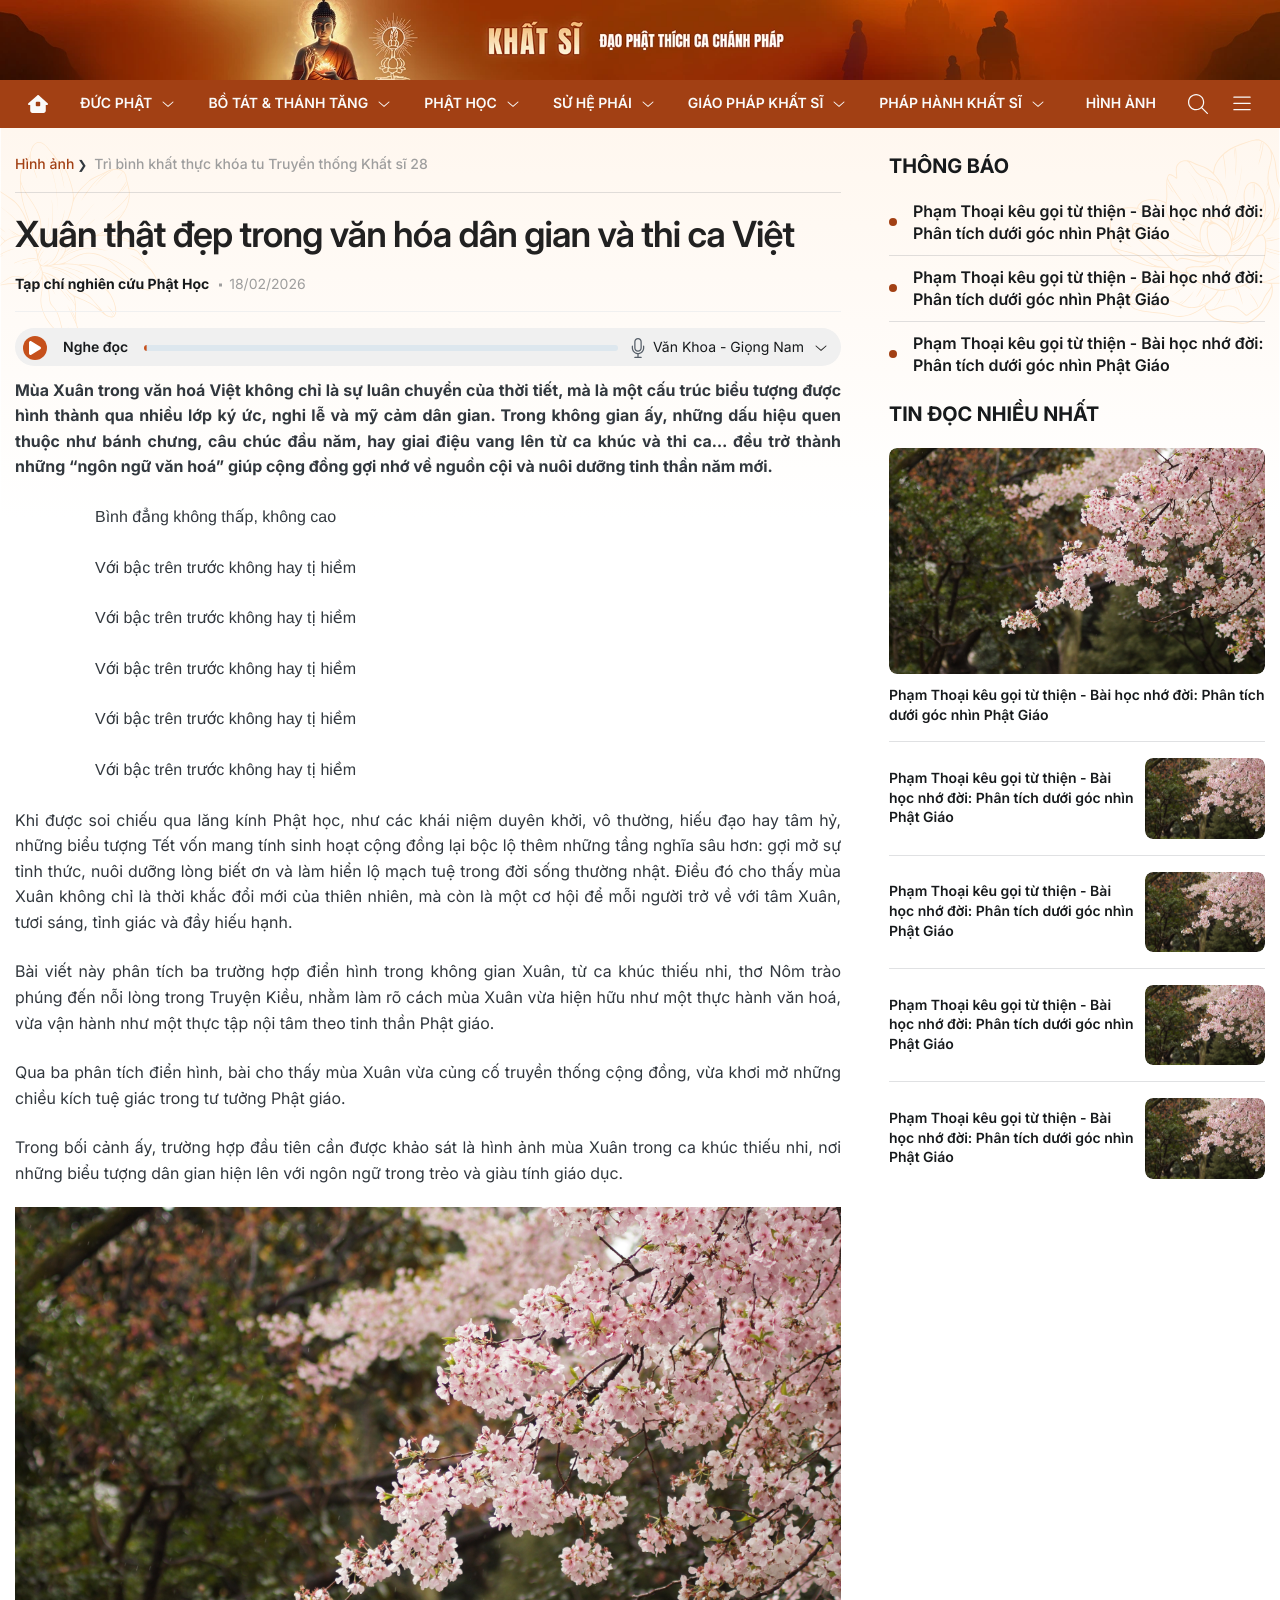
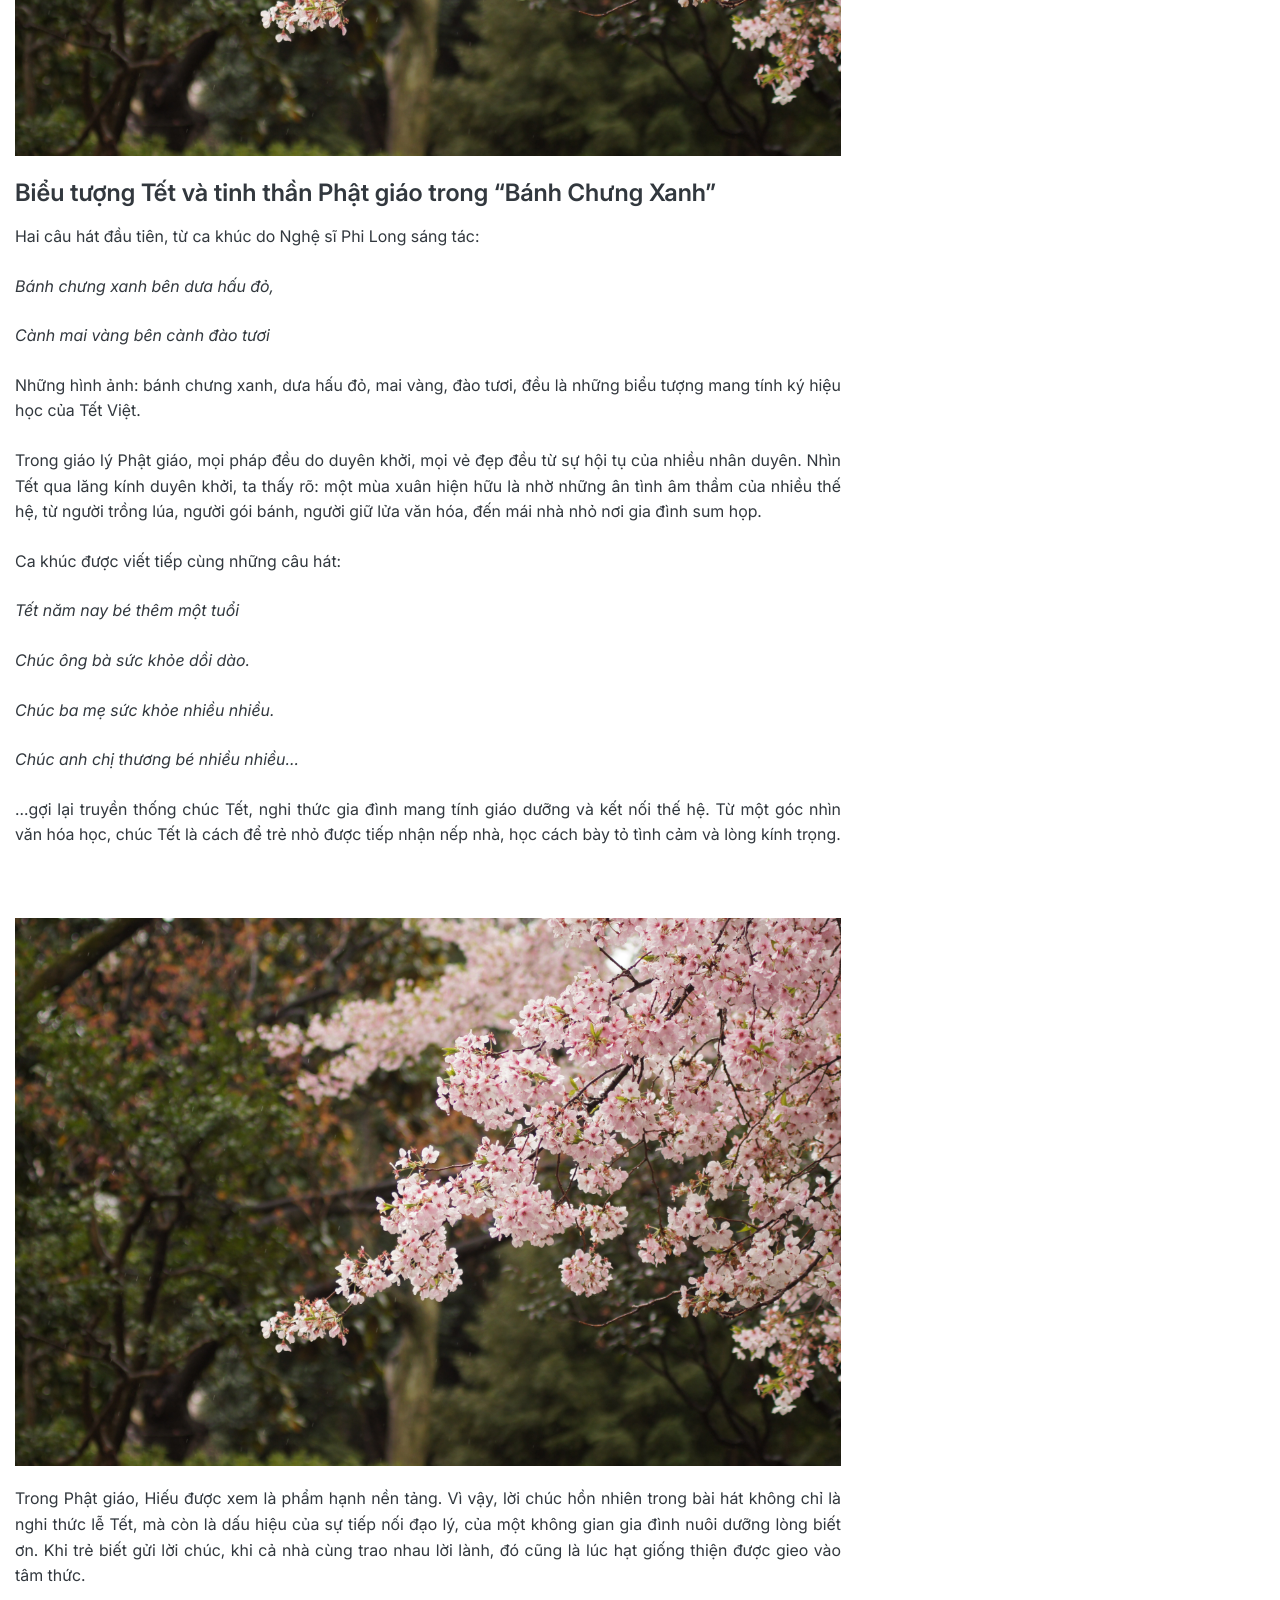
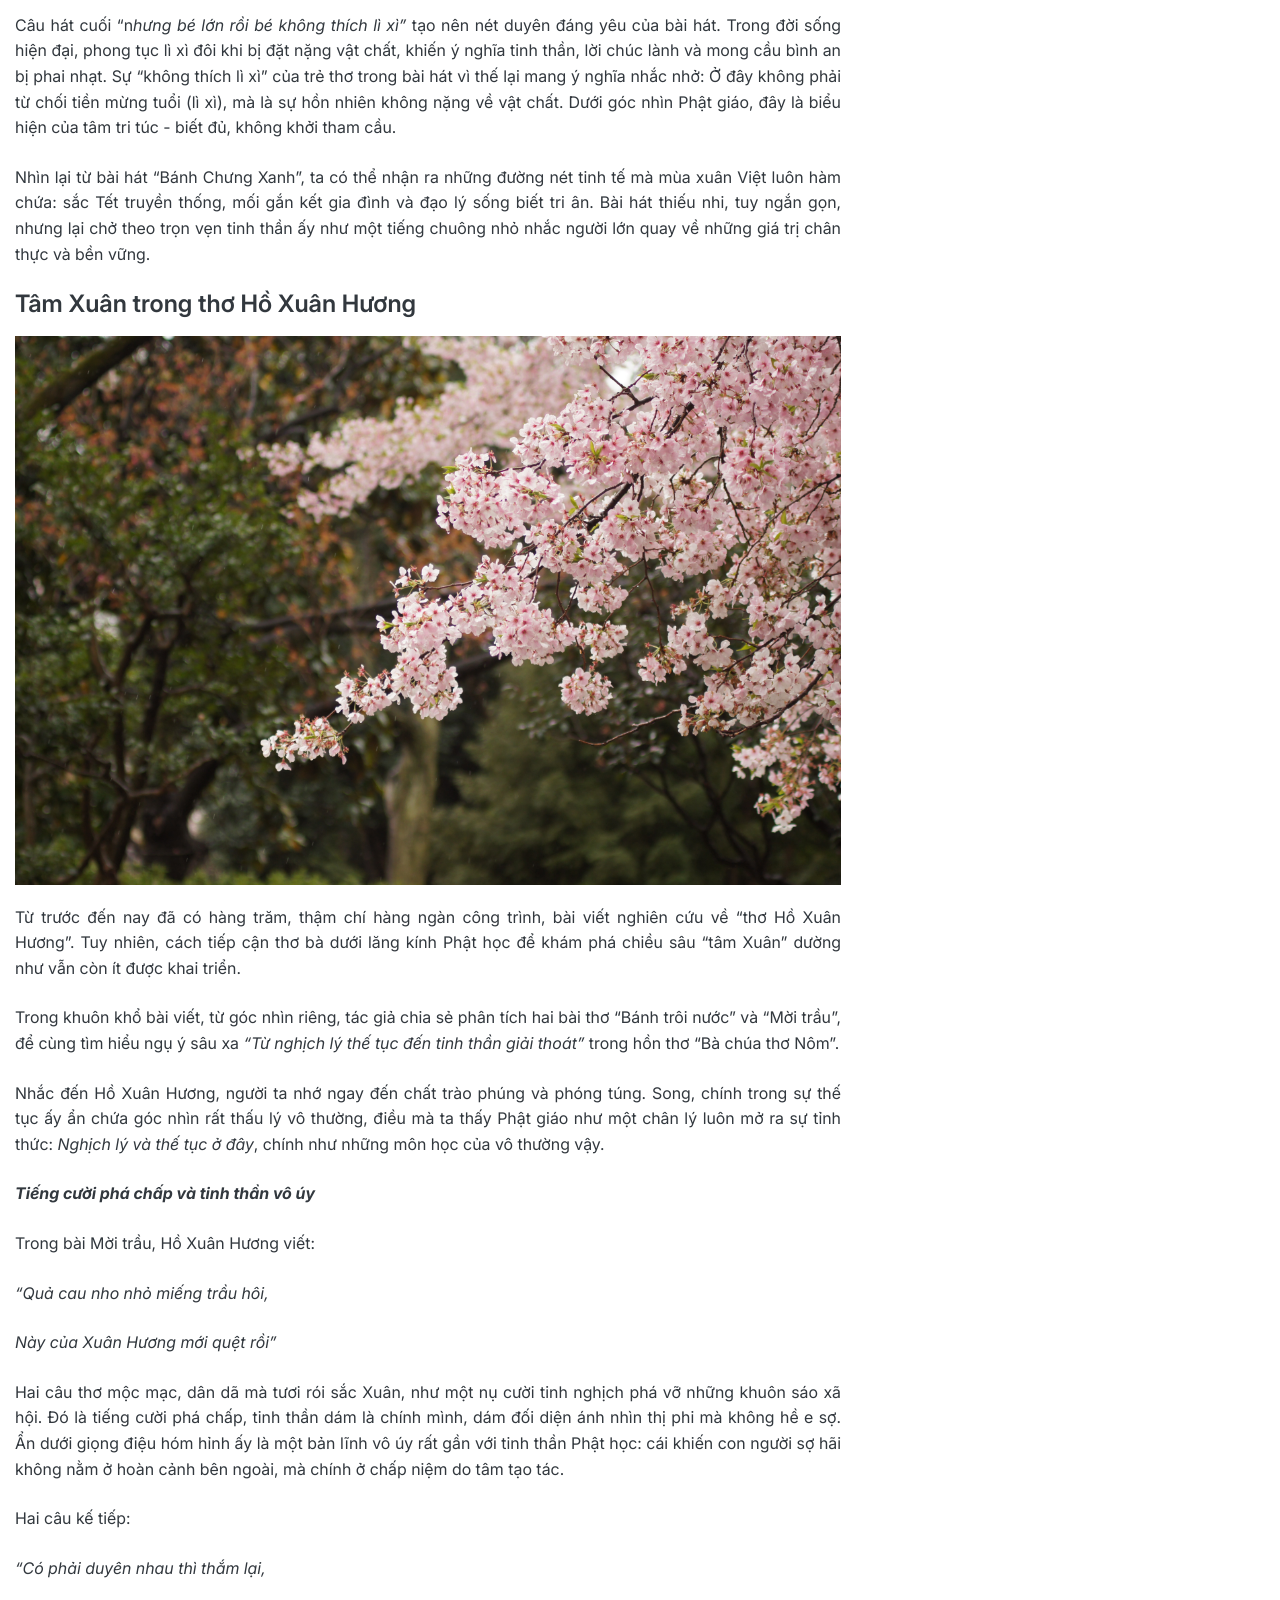
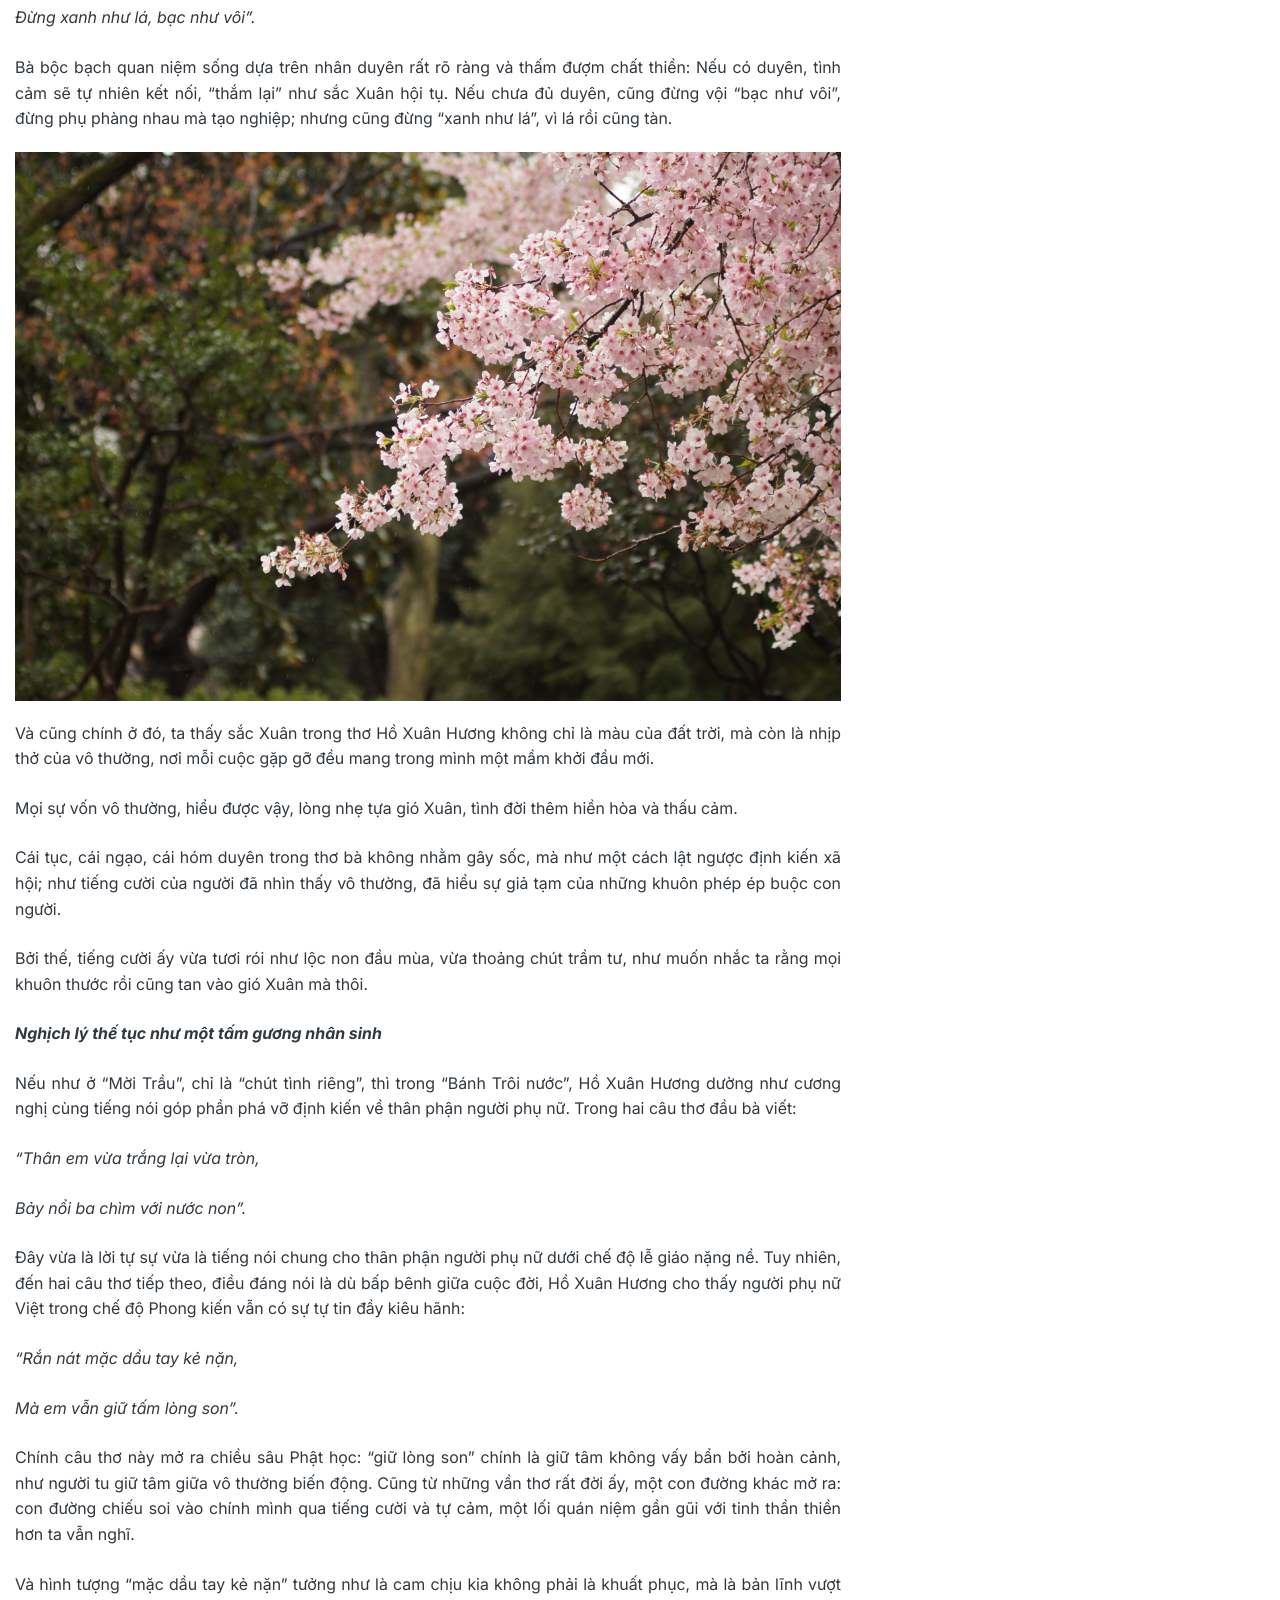
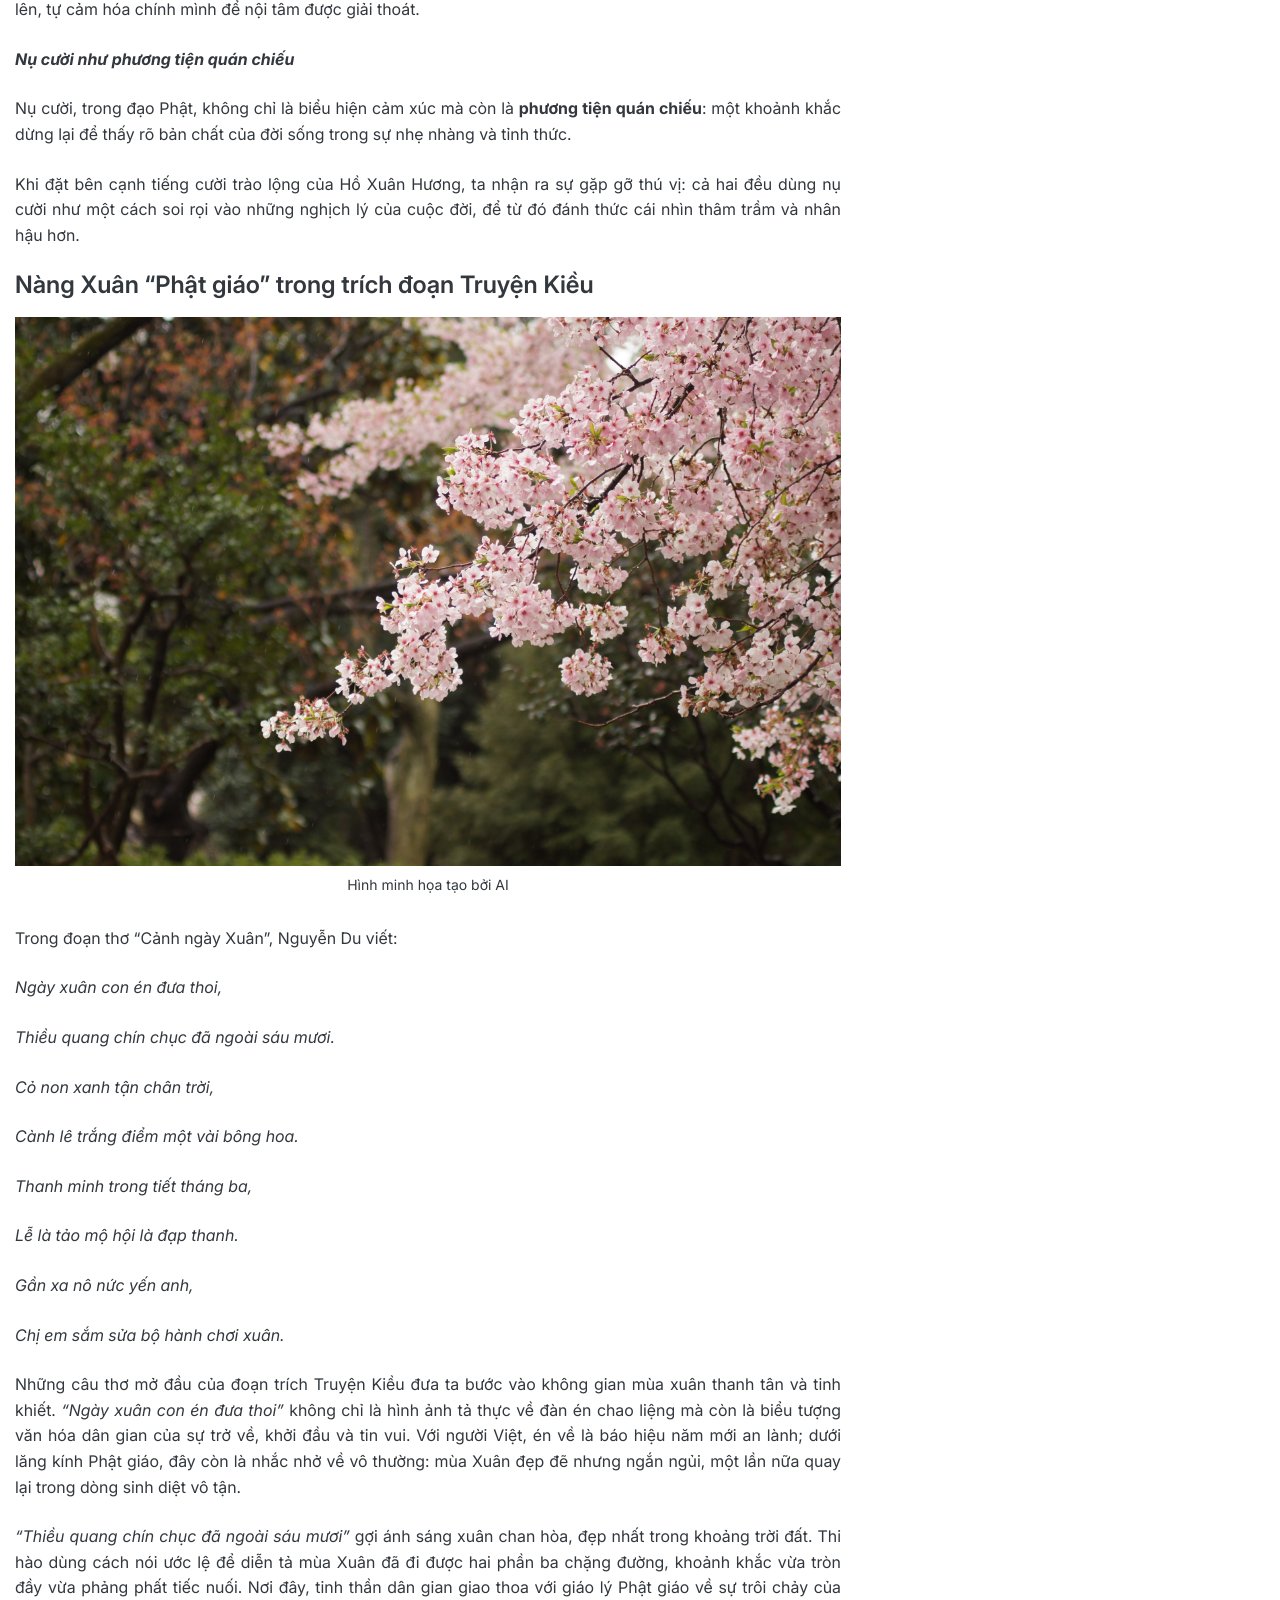
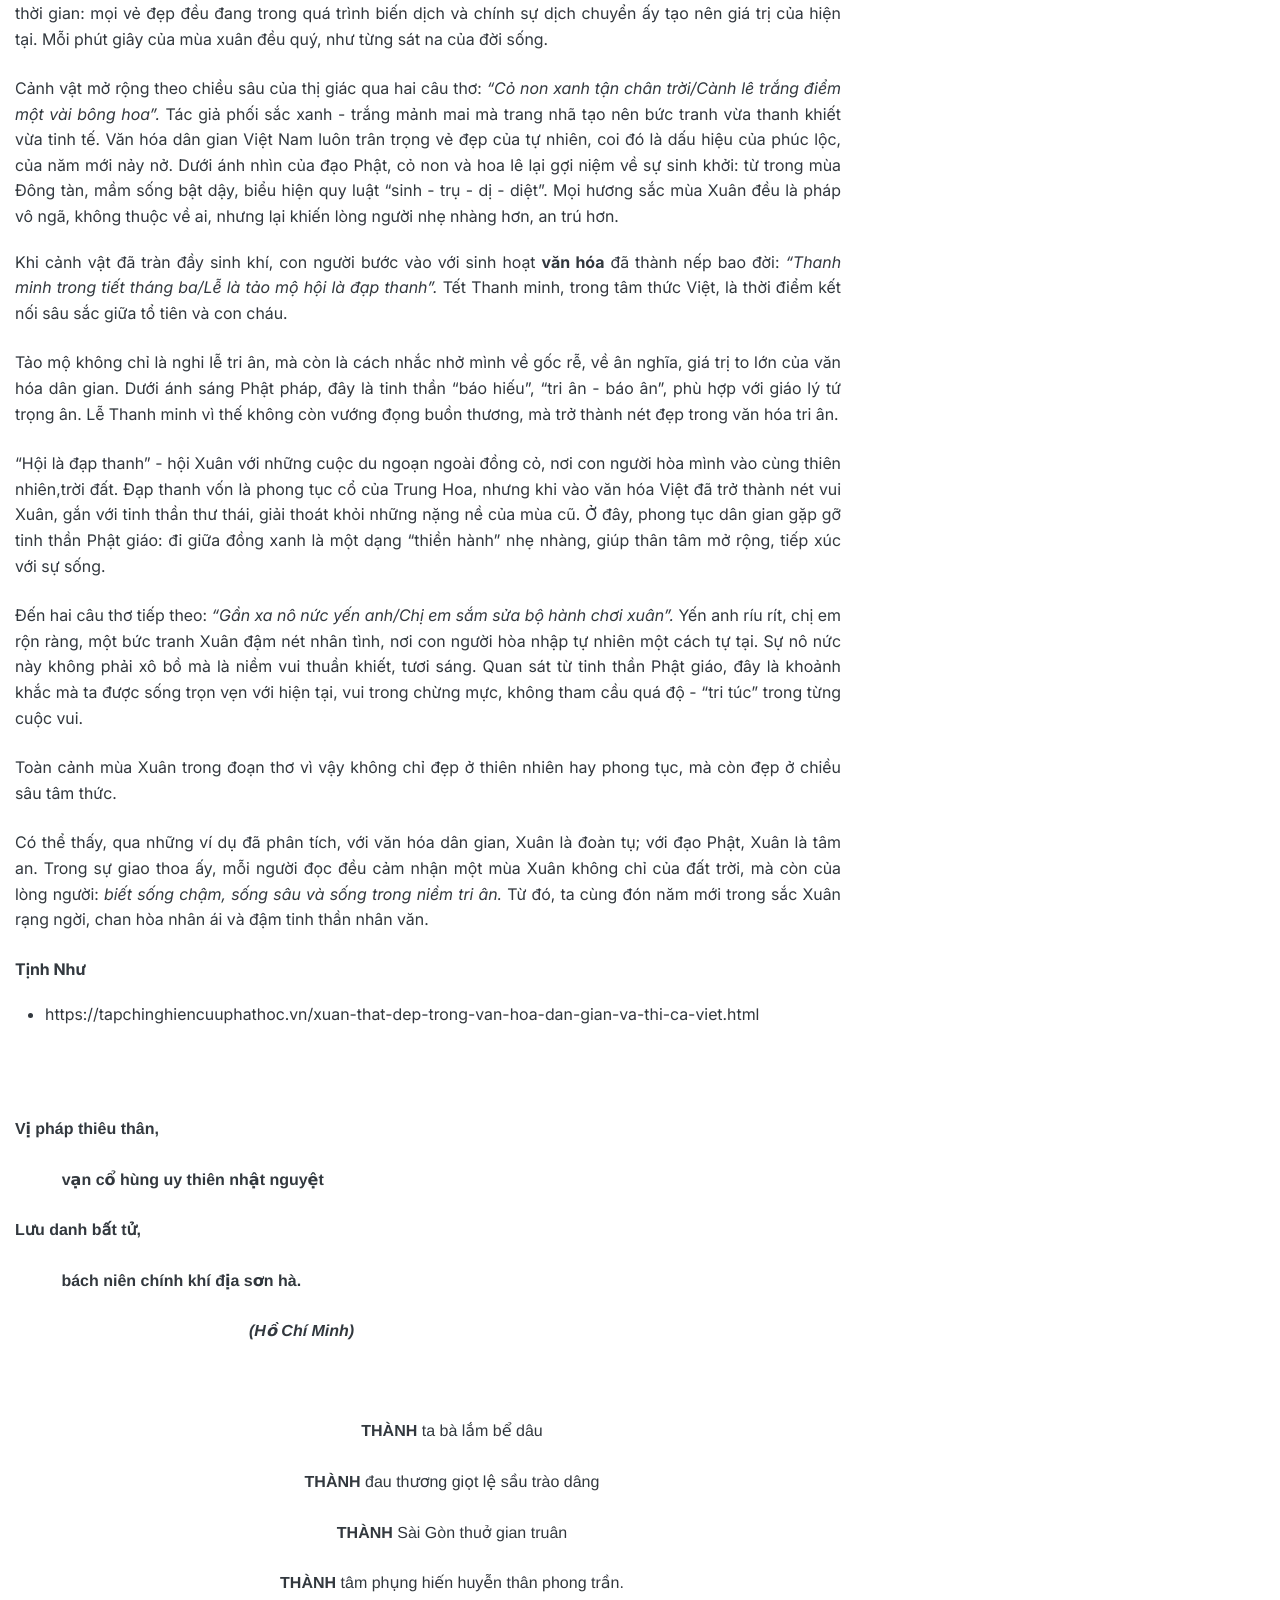
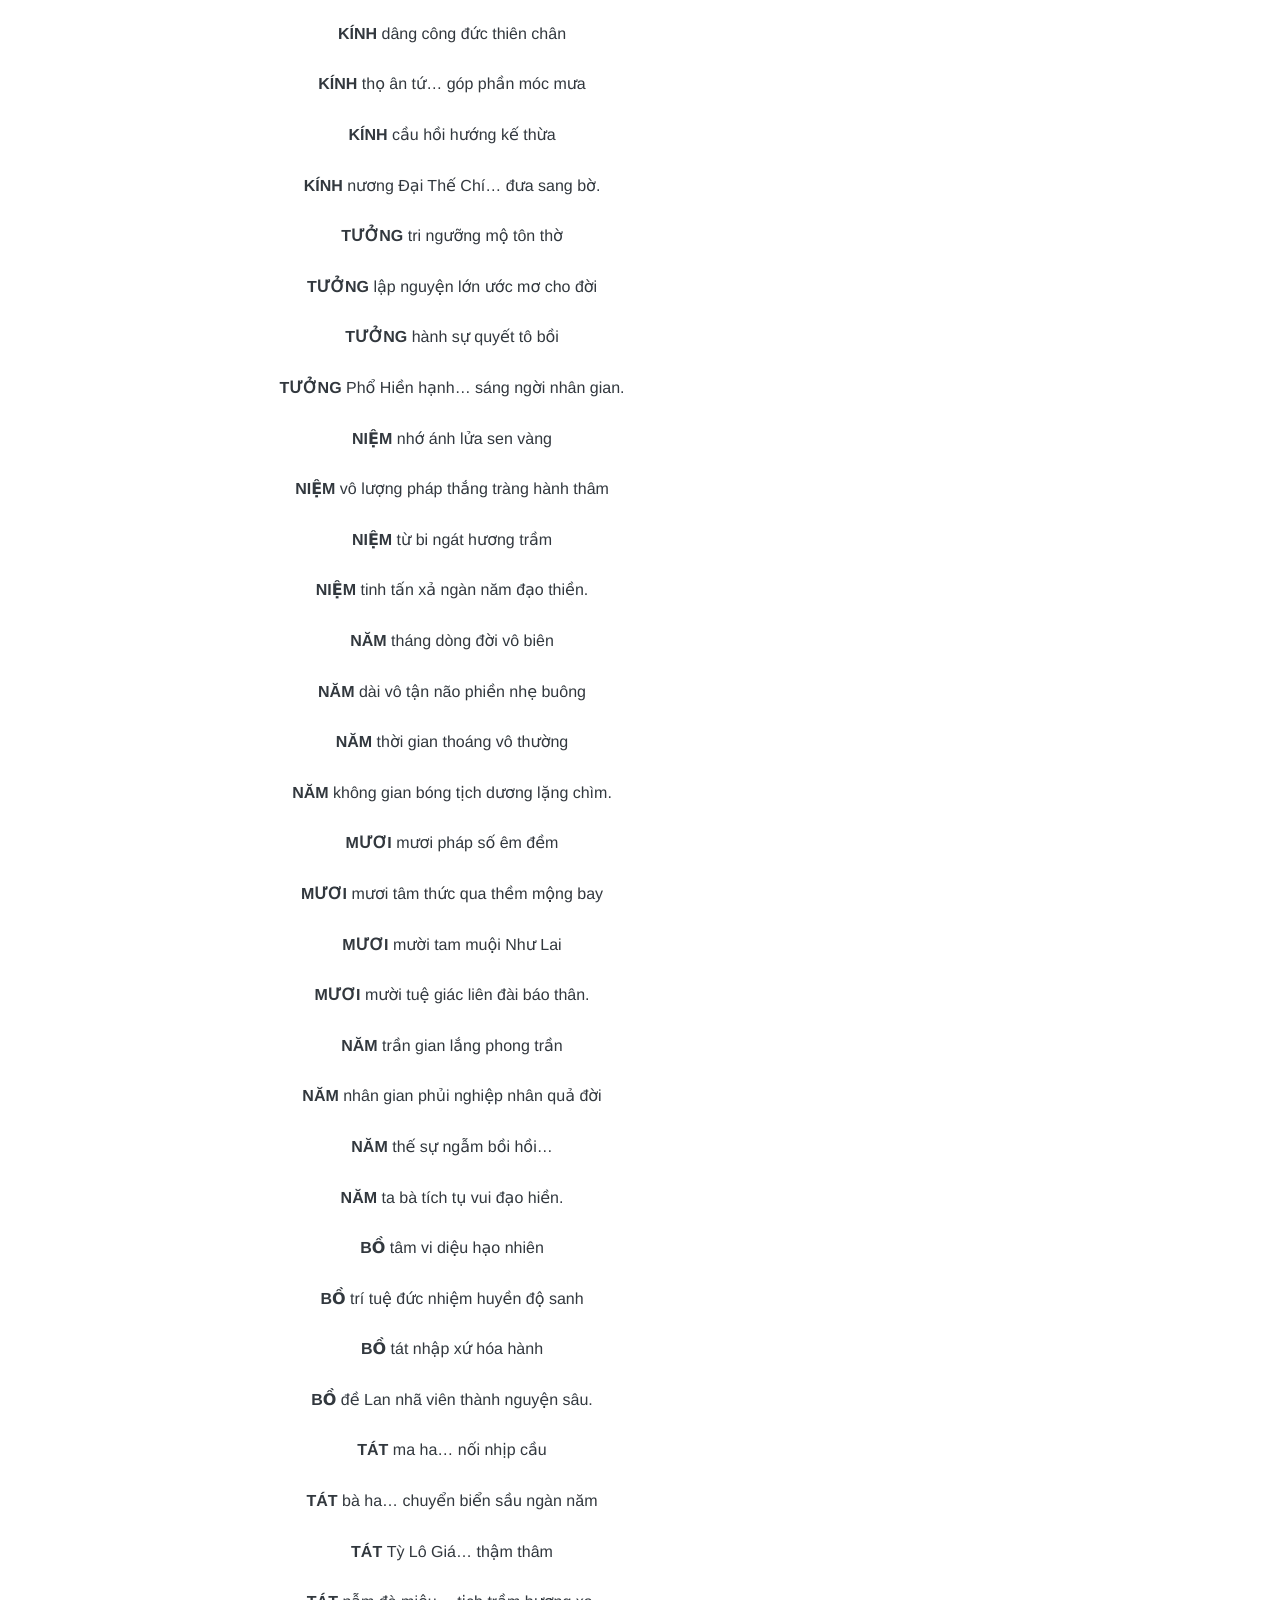
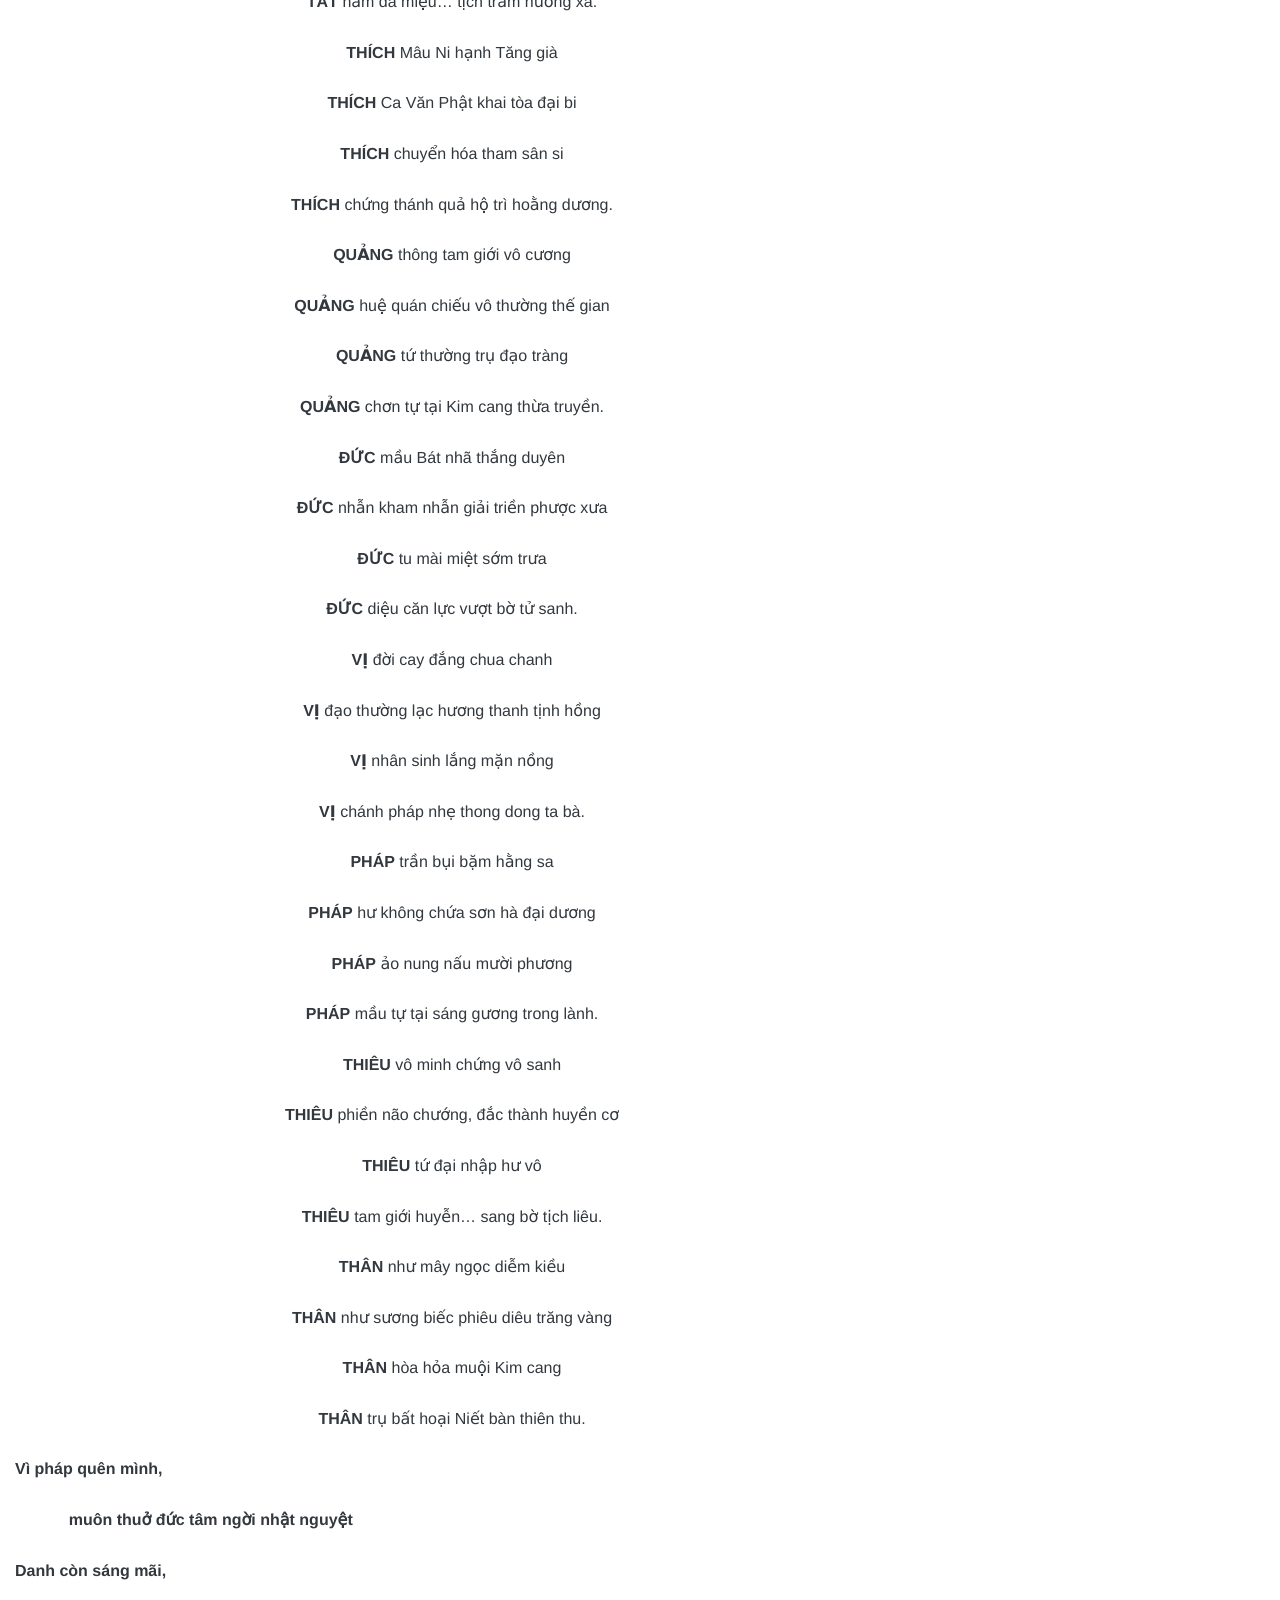
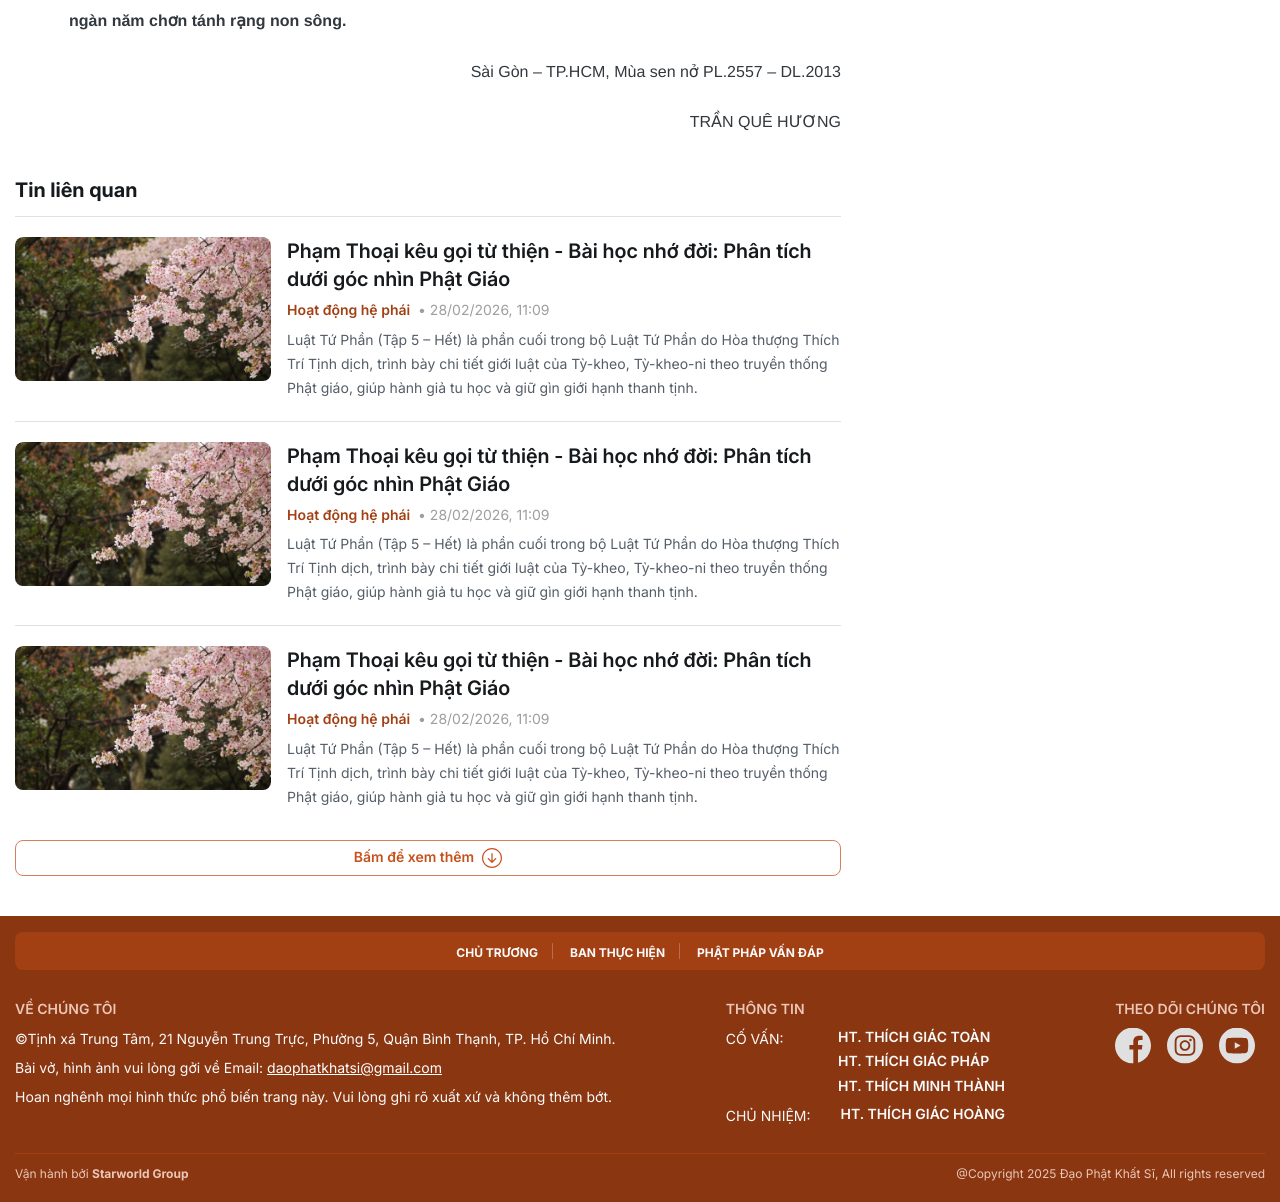
==== commit f663c621: "/" ====
--- a/detail.html
+++ b/detail.html
@@ -568,7 +568,29 @@
                                         </button>
                                         <span class="pane-audio__label fs-14 text-gray-1f font-noto-sans fw-600 mx-16 flex-0">Nghe đọc</span>
                                         <input type="range" id="seekSlider" class="seek-slider pane-audio__input flex-1 js__audioRange" value="0" max="100" style="background-size: 0.559207% 100%;">
-                                        <audio id="audioSource" class="js__audioSource" src="./audio/elevenlabs-2025-04-29t04-44-57-vietnam-dangtungduy-tutlzl.mp3"></audio>
+                                        <div class="pane-audio__data js__voiceList">
+                                            <audio class="js__audioSource hidden active" src="./audio/elevenlabs-2025-04-29t04-44-57-vietnam-dangtungduy-tutlzl.mp3"></audio>
+                                            <audio class="js__audioSource hidden" src="./audio/desifreemusic-copyright-free-background-music-no-copyright-music-406802.mp3"></audio>
+
+                                        </div>
+
+                                        <div class="pane-audio__action d-3xl-flex items-center ml-10 flex-0 js__audioAction">
+                                            <div class="action-mic">
+                                                <img src="./images/svg/mic-gray.svg" alt="">
+                                            </div>
+                                            <div class="action-select d-3xl-flex items-center js__showSelectTone">
+                                                <h3 class="action-select__title js__setTone">Văn Khoa - Giọng Nam</h3>
+                                                <div class="action-select__icon">
+                                                    <img src="./images/svg/arrow-down-gray.svg" alt="">
+                                                </div>
+                                            </div>
+                                            <div class="action-dropdown">
+                                                <ul class="action-dropdown__list">
+                                                    <li class="action-dropdown__item js__toneItem">Văn Khoa - Giọng Nam</li>
+                                                    <li class="action-dropdown__item js__toneItem">Ngọc Liên - Giọng Nữ</li>
+                                                </ul>
+                                            </div>
+                                        </div>
                                     </div>
                                 </div>
                                 <!-- content -->
@@ -785,7 +807,7 @@
                                         </p>
                                         <h2>Nàng Xuân “Phật giáo” trong trích đoạn Truyện Kiều</h2>
                                         <figure>
-                                            <img alt="Hình minh họa tạo bởi AI" src="./images/webp/6.webp" title="Hình minh họa tạo bởi AI">
+                                            <img alt="Hình minh họa tạo bởi AI" src="./images/2.jpg" title="Hình minh họa tạo bởi AI">
                                             <figcaption>Hình minh họa tạo bởi AI</figcaption>
                                         </figure>
                                         <p>Trong đoạn thơ “Cảnh ngày Xuân”, Nguyễn Du viết:</p>
--- a/css/style.css
+++ b/css/style.css
@@ -2991,6 +2991,58 @@
 .pane-audio__input:hover::-moz-range-progress {
   background-color: #c6511c;
 }
+.pane-audio__action {
+  position: relative;
+}
+.pane-audio__action .action-mic img {
+  width: 20px;
+  height: auto;
+}
+.pane-audio__action .action-select {
+  position: relative;
+  margin-left: 5px;
+  cursor: pointer;
+}
+.pane-audio__action .action-select__title {
+  font-size: 14px;
+}
+.pane-audio__action .action-select__icon {
+  width: 24px;
+  height: 24px;
+  display: flex;
+  align-items: center;
+  justify-content: center;
+  margin-left: 5px;
+}
+.pane-audio__action .action-dropdown {
+  position: absolute;
+  top: 100%;
+  right: 0;
+  width: 200px;
+  background-color: #fff;
+  padding: 6px;
+  background-color: #fff;
+  border: 1px solid #eee;
+  border-radius: 8px;
+  overflow: hidden;
+  display: none;
+  margin-top: 10px;
+}
+.pane-audio__action .action-dropdown__item {
+  display: block;
+  padding: 8px 12px;
+  font-size: 14px;
+  font-weight: 500;
+  border-radius: 8px;
+  background-color: transparent;
+  cursor: pointer;
+}
+.pane-audio__action .action-dropdown__item:hover {
+  background-color: #f0f0f0;
+}
+.pane-audio__action.active .action-dropdown {
+  display: block;
+}
 
 .detail-title {
   font-size: 36px;
@@ -3038,6 +3090,10 @@
 .detail-sapo p {
   line-height: 150%;
   font-weight: 500 !important;
+}
+
+.detail-content-chu-truong p {
+  text-align: left !important;
 }
 
 .detail-content figure {
@@ -3141,6 +3197,9 @@
 }
 .detail-content ul li {
   list-style: disc;
+}
+.detail-content ul li ul li {
+  list-style: circle;
 }
 .detail-content h2, .detail-content h3, .detail-content h4, .detail-content h5, .detail-content h6 {
   font-weight: 600;
